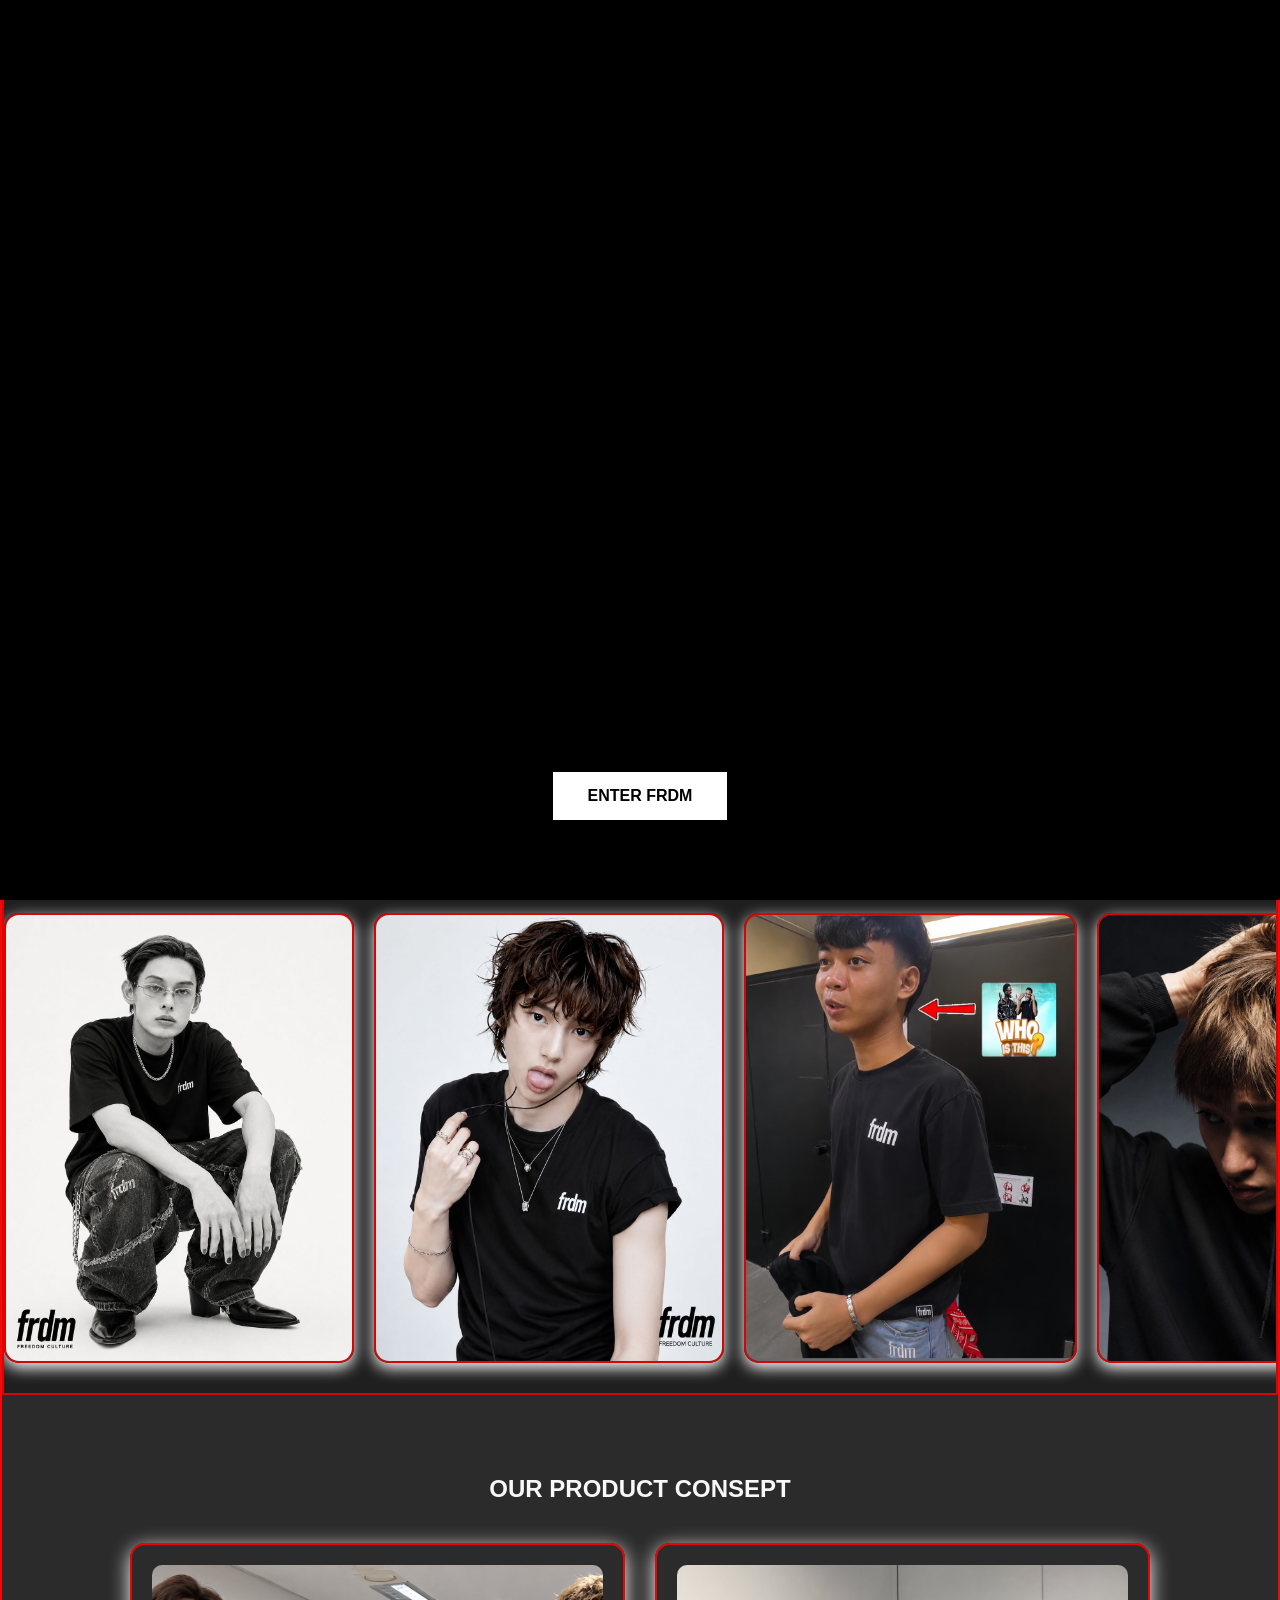
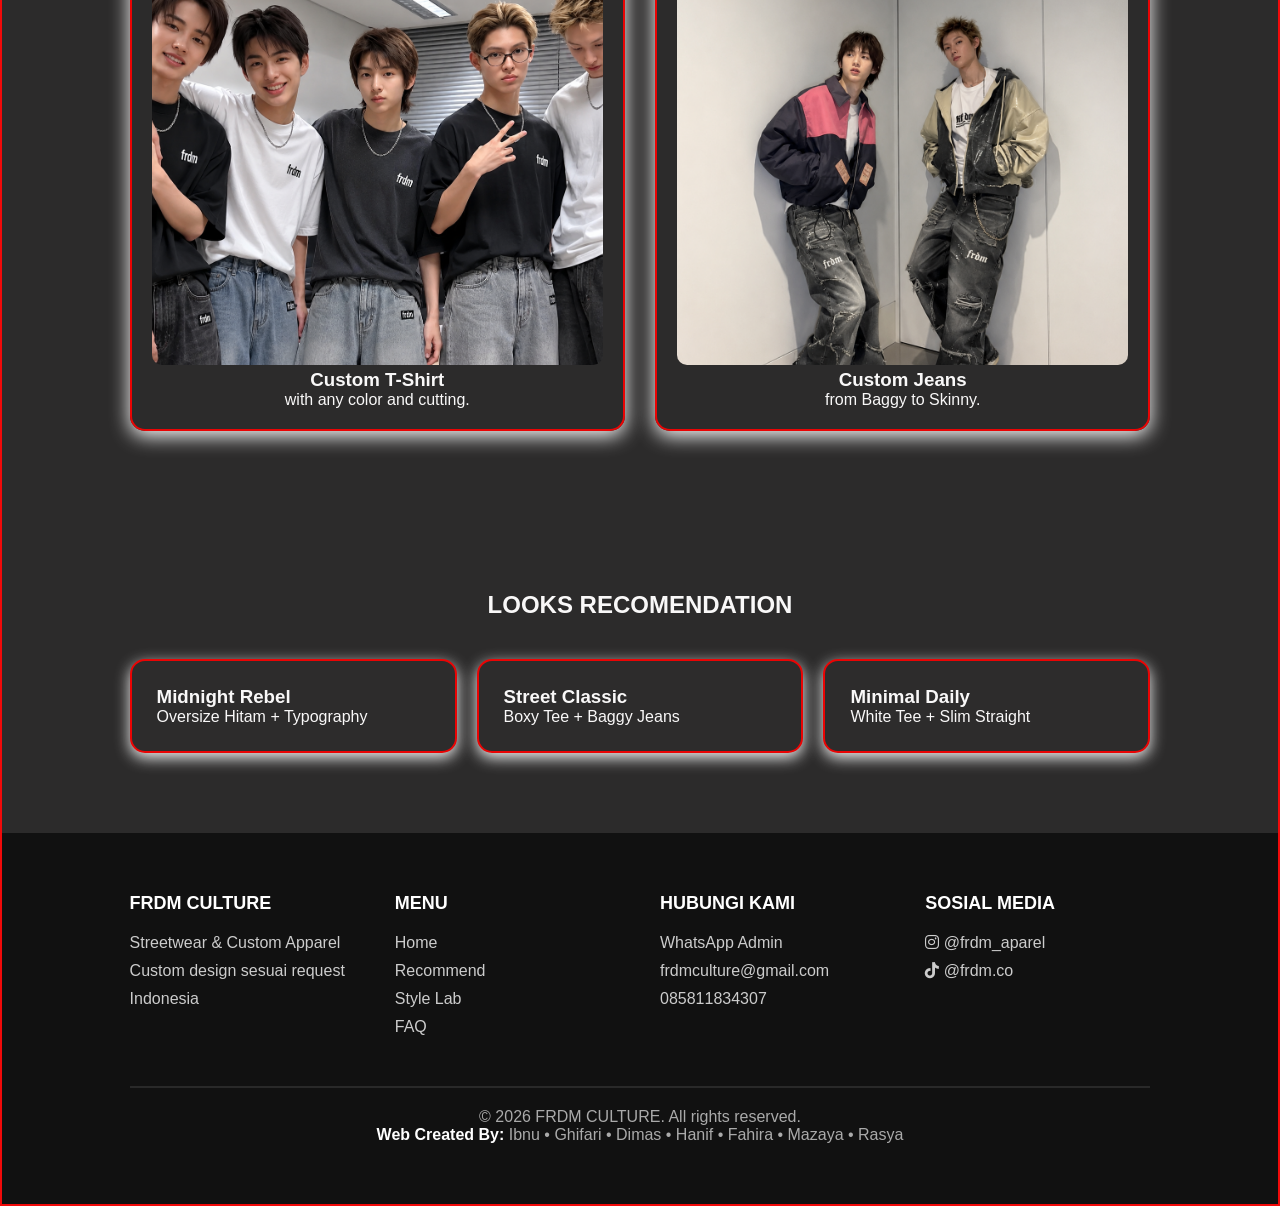
==== index.html @ 77bb1db4 "Improve intro video handling with session storage Refactor intro video logic to handle session stora" ====
<!DOCTYPE html>
<html lang="en">
<head>
<meta charset="UTF-8">
<meta name="viewport" content="width=device-width, initial-scale=1.0">
<title>Frdm Culture Apparel</title>

<link rel="stylesheet" href="style.css">
 <link rel="stylesheet"
href="https://cdnjs.cloudflare.com/ajax/libs/font-awesome/6.5.1/css/all.min.css">

<link rel="preconnect" href="https://fonts.googleapis.com">
<link href="https://fonts.googleapis.com/css2?family=Poppins:wght@300;400;500;600;700&display=swap" rel="stylesheet">
</head>

<body>
<div id="intro-screen">

    <video id="intro-video" preload="auto"
  playsinline>
        <source src="opening edit.mp4" type="video/mp4">
    </video>

    <button id="enter-btn">
        ENTER FRDM
    </button>
 </div>
<header>

<nav class="navbar">

<div class="logo">
FRDM CULTURE
</div>

<ul class="nav-links">
<li><a href="index.html">Home</a></li>
<li><a href="rekomendasi.html">recomend</a></li>
<li><a href="style-lab.html">Style Lab</a></li>
<li><a href="FAQ.html">FAQ</a></li>
</ul>

</nav>



<div class="hero">

<video autoplay muted loop playsinline class="hero-video">

<source src="coers.mp4" type="video/mp4">

</video>

<div class="hero-content">

<h1>Wear Your FREEDOM</h1>

<p>
Premium T-Shirt & Jeans Custom 
with your style and your character.
</p>

<a href="product.html" class="btn">
 CUSTOM NOW 
</a>

</div>

</div>
<section class="frdm-slider">

<div class="slide-track">

<img src="look 1 home .jpeg">
<img src="look 2 home.jpeg">
<img src="look 3 home.jpeg">
<img src="look 4 home.jpeg">
<img src="look 5 home.jpeg">
<img src="look 6 home.jpeg">
<img src="look 1 home .jpeg">
<img src="look 2 home.jpeg">
<img src="look 3 home.jpeg">
<img src="look 4 home.jpeg">
<img src="look 5 home.jpeg">
<img src="look 6 home.jpeg">
</div>

</section>

</header>

<section class="categories">

<h2>OUR PRODUCT CONSEPT</h2>

<div class="category-grid">

<div class="card">
<img src="frdm cortis.png">
<h3>Custom T-Shirt</h3>
<p>with any color and cutting.</p>
</div>

<div class="card">
<img src="frdm cortis 2.png">
<h3>Custom Jeans</h3>
<p>from Baggy to Skinny.</p>
</div>

</div>

</section>

<section class="recommendation">

<h2>LOOKS RECOMENDATION</h2>

<div class="recommend-grid">

<div class="recommend-card">
<h3>Midnight Rebel</h3>
<p>Oversize Hitam + Typography</p>
</div>

<div class="recommend-card">
<h3>Street Classic</h3>
<p>Boxy Tee + Baggy Jeans</p>
</div>

<div class="recommend-card">
<h3>Minimal Daily</h3>
<p>White Tee + Slim Straight</p>
</div>

</div>

</section>

<footer class="footer">
  <div class="footer-container">

    <div class="footer-col">
      <h3>FRDM CULTURE</h3>
      <p>Streetwear & Custom Apparel</p>
      <p>Custom design sesuai request</p>
      <p>Indonesia</p>
    </div>

    <div class="footer-col">
      <h3>MENU</h3>
      <a href="index.html">Home</a>
      <a href="rekomendasi.html">Recommend</a>
      <a href="style-lab.html">Style Lab</a>
      <a href="FAQ.html">FAQ</a>
    </div>

    <div class="footer-col">
      <h3>HUBUNGI KAMI</h3>
      <p>WhatsApp Admin</p>
      <p>frdmculture@gmail.com</p>
      <p>085811834307</p>
    </div>

    <div class="footer-col">
      <h3>SOSIAL MEDIA</h3>

      <a href="https://instagram.com/frdm_aparel" target="_blank">
        <i class="fab fa-instagram"></i> @frdm_aparel
      </a>

      <a href="https://tiktok.com/@frdm.co" target="_blank">
        <i class="fab fa-tiktok"></i> @frdm.co
      </a>
    </div>

  </div>

  <hr>

  <div class="footer-bottom">
    <p>© 2026 FRDM CULTURE. All rights reserved.</p>

    <p>
      <strong>Web Created By:</strong>
      Ibnu • Ghifari • Dimas • Hanif • Fahira • Mazaya • Rasya
    </p>
  </div>
</footer>
<script>

const video = document.getElementById("intro-video");
const intro = document.getElementById("intro-screen");
const btn = document.getElementById("enter-btn");

// Cek apakah intro sudah pernah ditampilkan
if(sessionStorage.getItem("introShown") === "true"){
    intro.style.display = "none";
}else{
    intro.style.display = "flex";
}

// Saat tombol diklik
btn.addEventListener("click", function(){

    btn.style.display = "none";

    video.play();

});

// Saat video selesai
video.addEventListener("ended", function(){

    sessionStorage.setItem("introShown", "true");

    intro.style.display = "none";

});

</script>

</body>
</html>
---- style.css ----
*{
margin:0;
padding:0;
box-sizing:border-box;
font-family:'Montserrat',Arial, Helvetica, sans-serif;
}
#intro-screen{
    position:fixed;
    top:0;
    left:0;
    width:100%;
    height:100vh;
    background:black;
    z-index:99999;

    display:flex;
    justify-content:center;
    align-items:center;
    transition: opacity 0.5s ease;
}

#intro-video{
    width:100%;
    height:100%;
    object-fit:contain;
    backgroun:black;
}

#enter-btn{
    position:absolute;
    bottom:80px;

    padding:15px 35px;

    border:none;
    background:white;
    color:black;

    font-weight:bold;
    cursor:pointer;

    font-size:16px;
}



body{
background:#fff;
color:#f9f8f8 ;
border: #f10a0a solid 2px;
}

.navbar{
    position: sticky;
    top: 0;

    z-index: 9999;

    display:flex;
    justify-content:space-between;
    align-items:center;

    padding:20px 10%;

    background:#000;

    border-bottom:1px solid #d80505;
}

.logo{
color:white;
font-size:24px;
font-weight:700;
}

.nav-links{
display:flex;
gap:25px;
list-style:none;
}

.nav-links a{
color:white;
text-decoration:none;
}

.hero{
position:relative;

width:100%;

height:90vh;

overflow:hidden;

display:flex;

justify-content:center;

align-items:center;

padding:0;
margin:0;
}
.hero-video{
position:absolute;

top:0;
left:0;

width:100vw;
height:100%;

object-fit:cover;

z-index:-2;
border: 2px solid #ea0404;
}

.hero::before{
content:"";

position:absolute;

top:0;
left:0;

width:100%;
height:100%;

background:rgba(0,0,0,.55);

z-index:-1;
}

.hero-content{
max-width:700px;
color:white;
text-align:center;
box-shadow: #f10a0a 0px 0px 10px;
}
.hero-content h1{
font-size:80px;
font-weight:900;
letter-spacing:8px;
text-transform:uppercase;
margin-bottom:20px;
}

.hero-content p{
font-size:18px;
margin-bottom:30px;
}

.btn{
padding:15px 35px;
background:rgb(255, 0, 0);
color:black;
text-decoration:none;
border-radius:50px;
font-weight:700;
transition:.3s;
box-shadow: #f9f8f8 0px 5px 15px;
}

.btn:hover{
background:#ffffff;
color:rgb(0, 0, 0);
transform:translateY(-3px);
}
.frdm-slider{
    width:100%;
    overflow:hidden;
    background:#1f1f1f;
    padding:30px 0;
    border: #d80505 solid 2px;
}

.slide-track{
    display:flex;
    width:calc(350px * 10);

    animation:scroll 25s linear infinite;
}

.slide-track img{
    width:350px;
    height:450px;

    object-fit:cover;

    margin-right:20px;

    border-radius:15px;

    border:2px solid #d80505;
    box-shadow: #fff 0px 5px 15px;
}

@keyframes scroll{

    0%{
        transform:translateX(0);
    }

    100%{
        transform:translateX(calc(-350px * 5));
    }


}
.slide-track img{
    transition:.4s;
}

.slide-track img:hover{
    transform:scale(1.05);
}
.categories{
padding:80px 10%;
background-color: #2c2b2b;
}

.categories h2{
text-align:center;
margin-bottom:40px;
}

.category-grid{
display:grid;
grid-template-columns:repeat(2,1fr);
gap:30px;
}

.card{
box-shadow:0 5px 20px rgb(255, 254, 254);
padding:20px;
border-radius:15px;
text-align:center;
border: 2px solid #ea0404;
}

.card img{
width:100%;
height:400px;
object-fit:cover;
border-radius:10px;
}

.recommendation{
padding:80px 10%;
background:#2c2b2b;
}

.recommendation h2{
text-align:center;
margin-bottom:40px;
}

.recommend-grid{
display:grid;
grid-template-columns:repeat(3,1fr);
gap:20px;
}

.recommend-card{
background:rgb(45, 44, 44);
padding:25px;
border-radius:15px;
box-shadow:0 5px 15px rgb(241, 241, 241);
border: 2px solid #ea0404;
}

.footer{
    background:#111;
    color:white;
    padding:60px 10%;
}

.footer-container{
    display:grid;
    grid-template-columns:repeat(4,1fr);
    gap:40px;
}

.footer-col h3{
    margin-bottom:20px;
    font-size:18px;
}

.footer-col a,
.footer-col p{
    display:block;
    color:#ccc;
    text-decoration:none;
    margin-bottom:10px;
}

.footer-col a:hover{
    color:white;
}

.footer hr{
    margin:40px 0 20px;
    border:1px solid rgba(255,255,255,.1);
}

.footer-bottom{
    text-align:center;
    color:#aaa;
}

.footer-bottom strong{
    color:white;
}@media (max-width: 768px){

    .footer-container{
        grid-template-columns: repeat(2,1fr);
        gap: 25px;
    }

    .footer{
        padding: 50px 25px;
    }

    .footer-col{
        text-align: center;
    }

    .footer-bottom{
        font-size: 14px;
    }
    .footer-col a,
.footer-col p{
    word-break: break-word;
}

}

@media(max-width:768px){

.hero-content h1{
font-size:40px;
}

.category-grid{
grid-template-columns:1fr;
}

.recommend-grid{
grid-template-columns:1fr;
}

.navbar{
flex-direction:column;
gap:15px;
}

}
.product-link{
text-decoration:none;
color:inherit;
}

.product-card{
cursor:pointer;
transition:0.3s;
}

.product-card:hover{
transform:translateY(-5px);
}
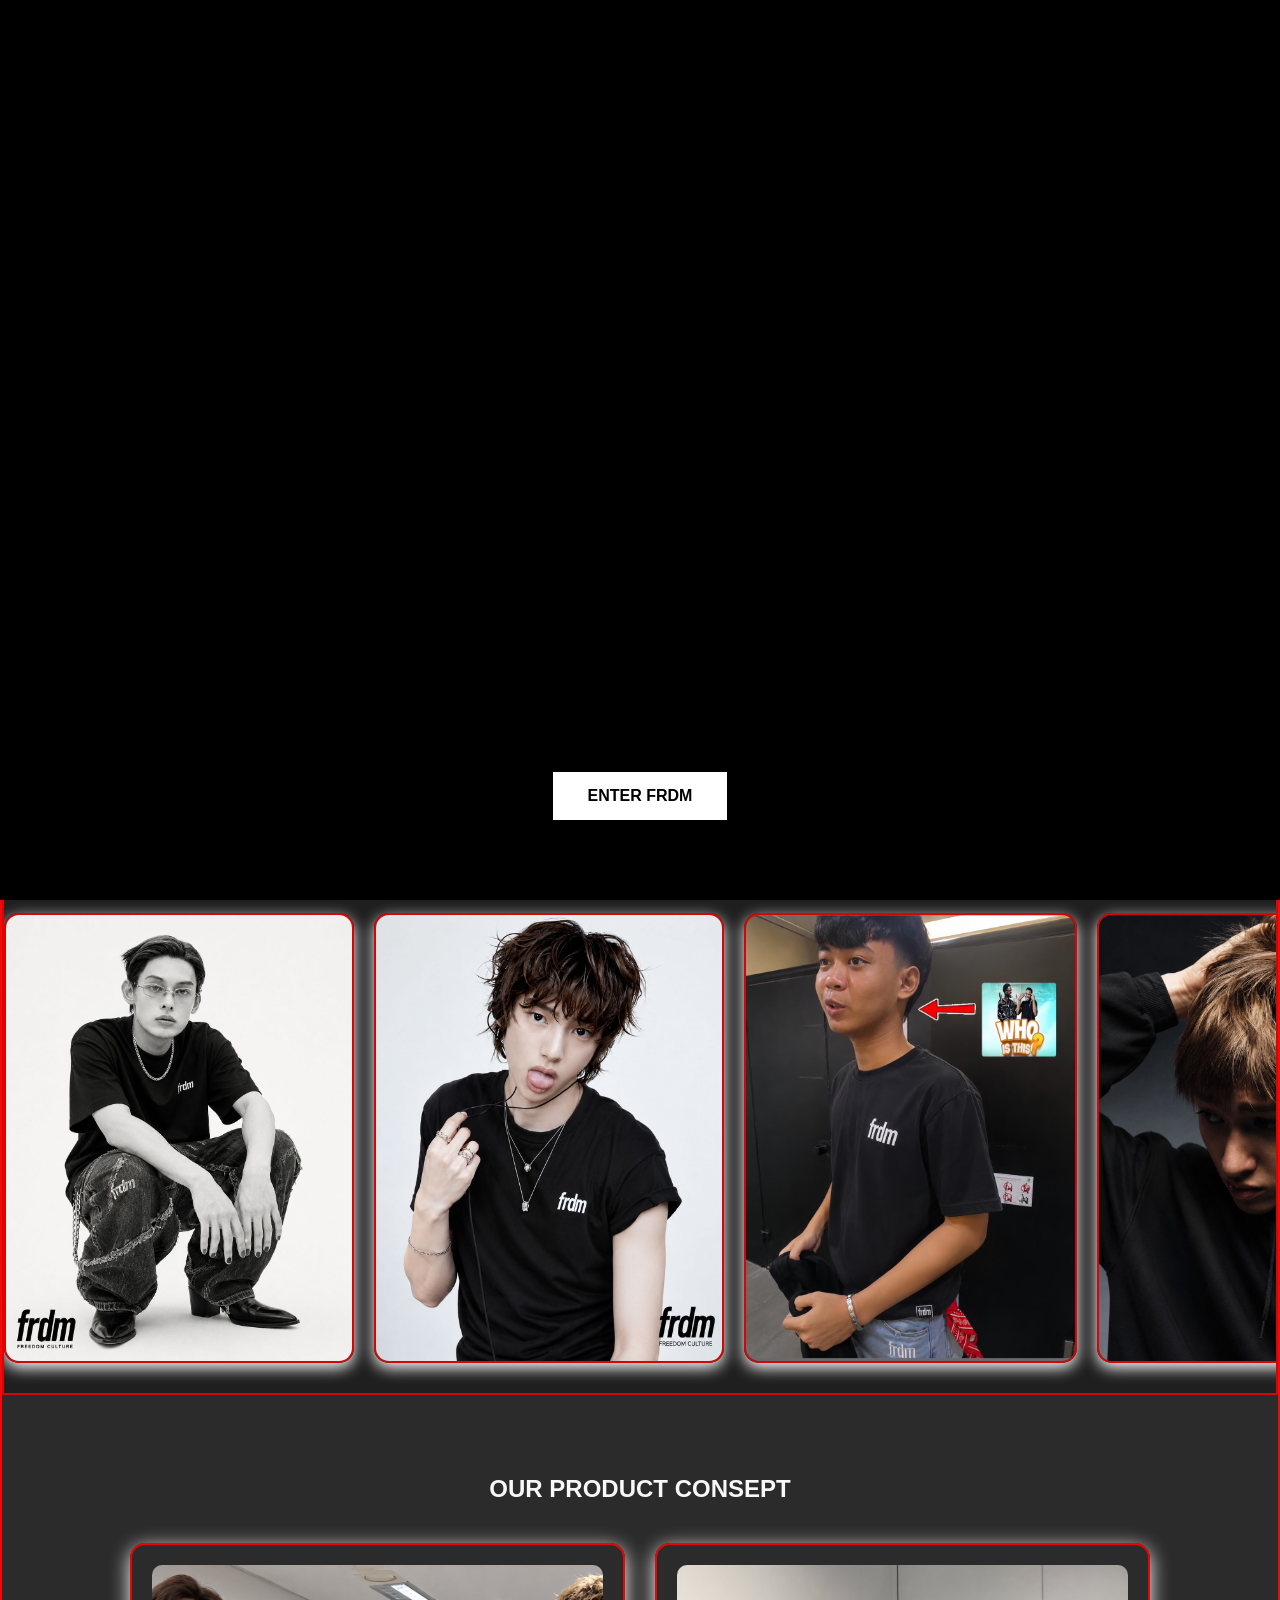
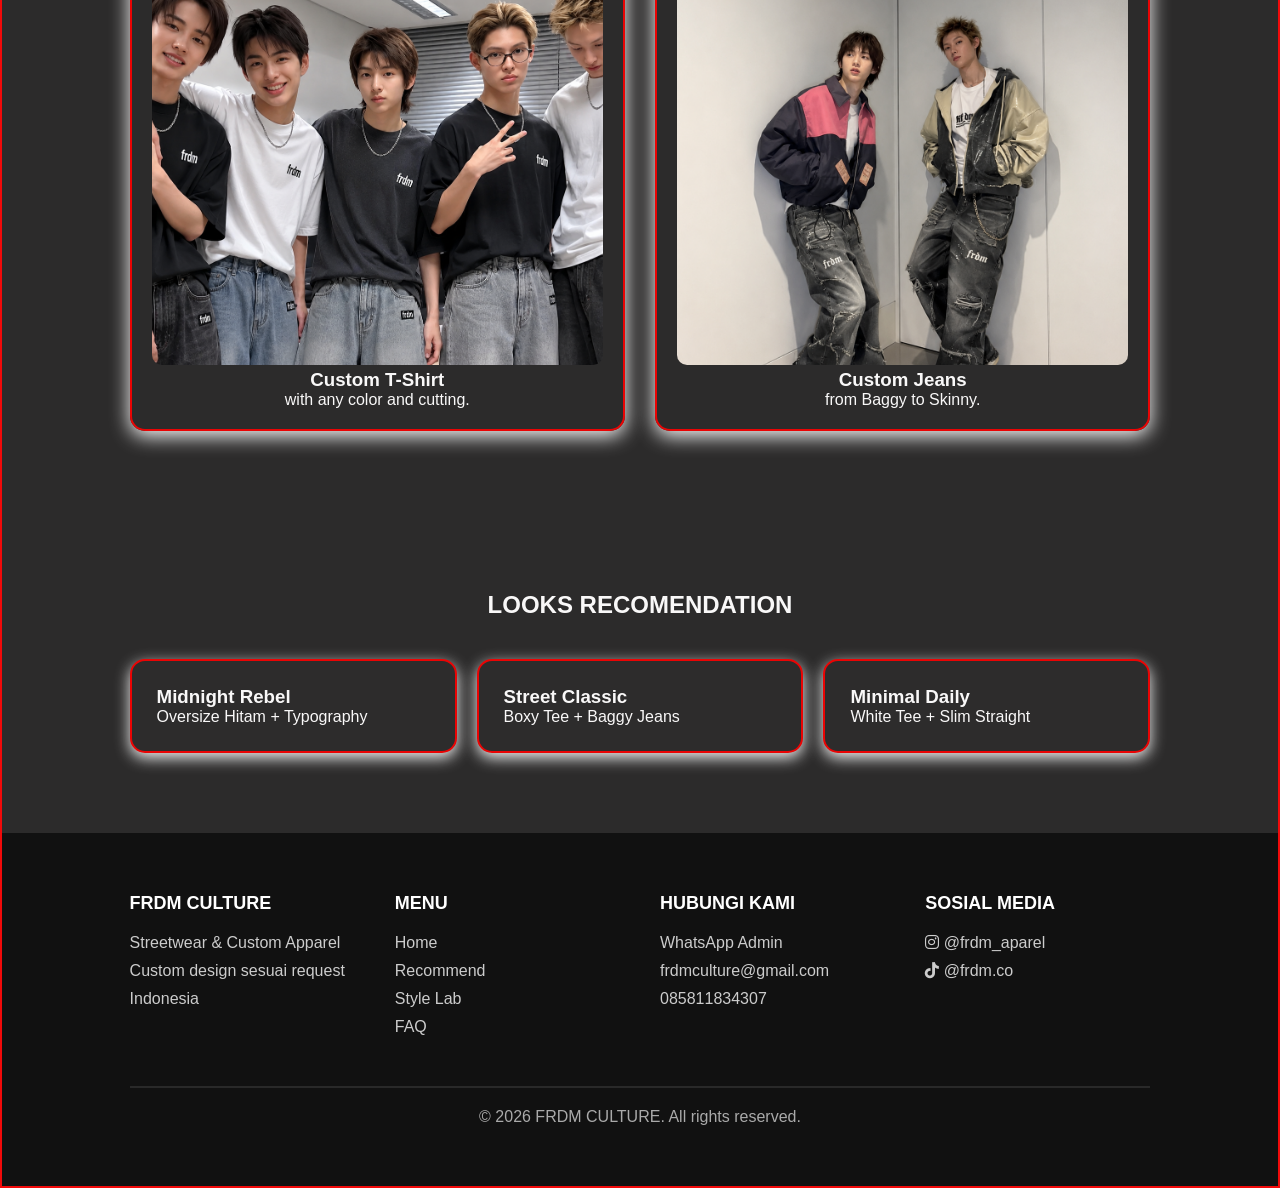
==== commit e438709c: "Fix typo in navigation link and clean footer" ====
--- a/index.html
+++ b/index.html
@@ -35,9 +35,10 @@
 
 <ul class="nav-links">
 <li><a href="index.html">Home</a></li>
-<li><a href="rekomendasi.html">recomend</a></li>
+<li><a href="rekomendasi.html">recommend</a></li>
 <li><a href="style-lab.html">Style Lab</a></li>
 <li><a href="FAQ.html">FAQ</a></li>
+ <li><a href="credit.html">credit</a></li>
 </ul>
 
 </nav>
@@ -181,10 +182,7 @@
   <div class="footer-bottom">
     <p>© 2026 FRDM CULTURE. All rights reserved.</p>
 
-    <p>
-      <strong>Web Created By:</strong>
-      Ibnu • Ghifari • Dimas • Hanif • Fahira • Mazaya • Rasya
-    </p>
+    
   </div>
 </footer>
 <script>
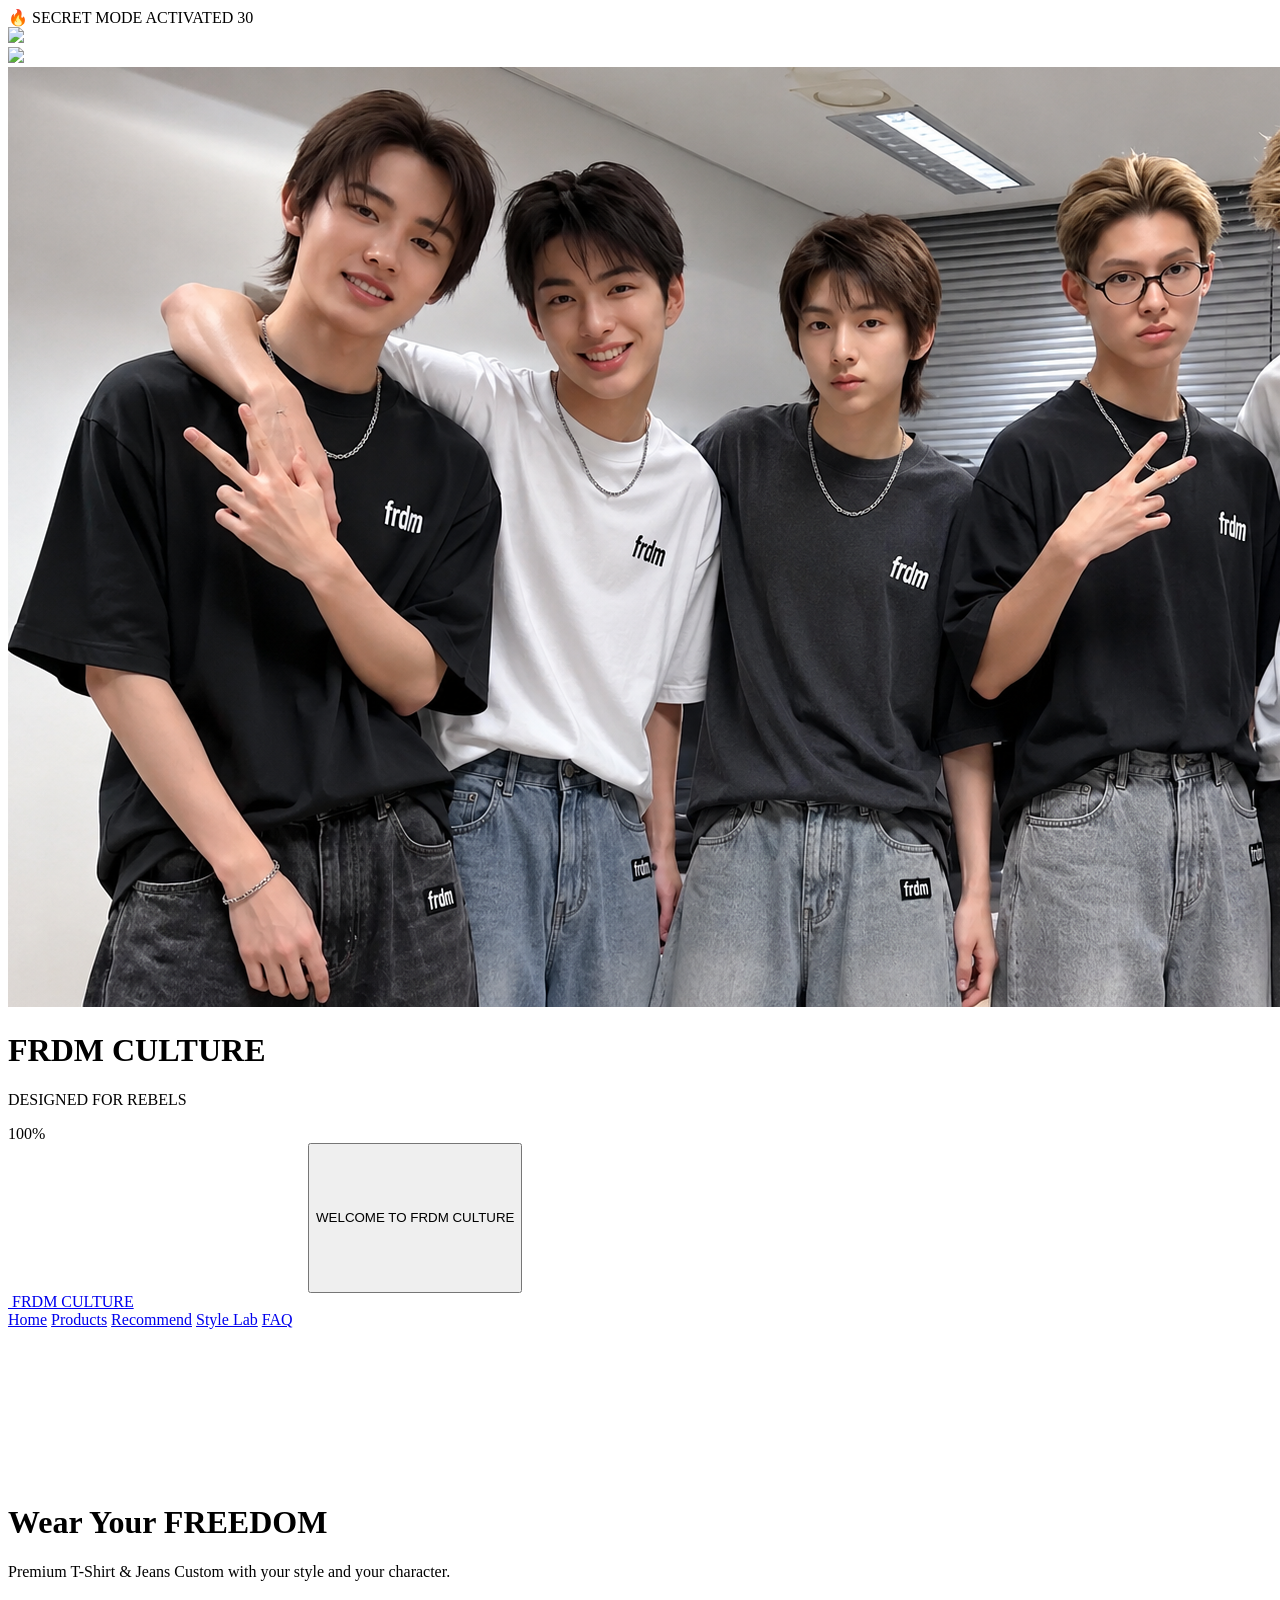
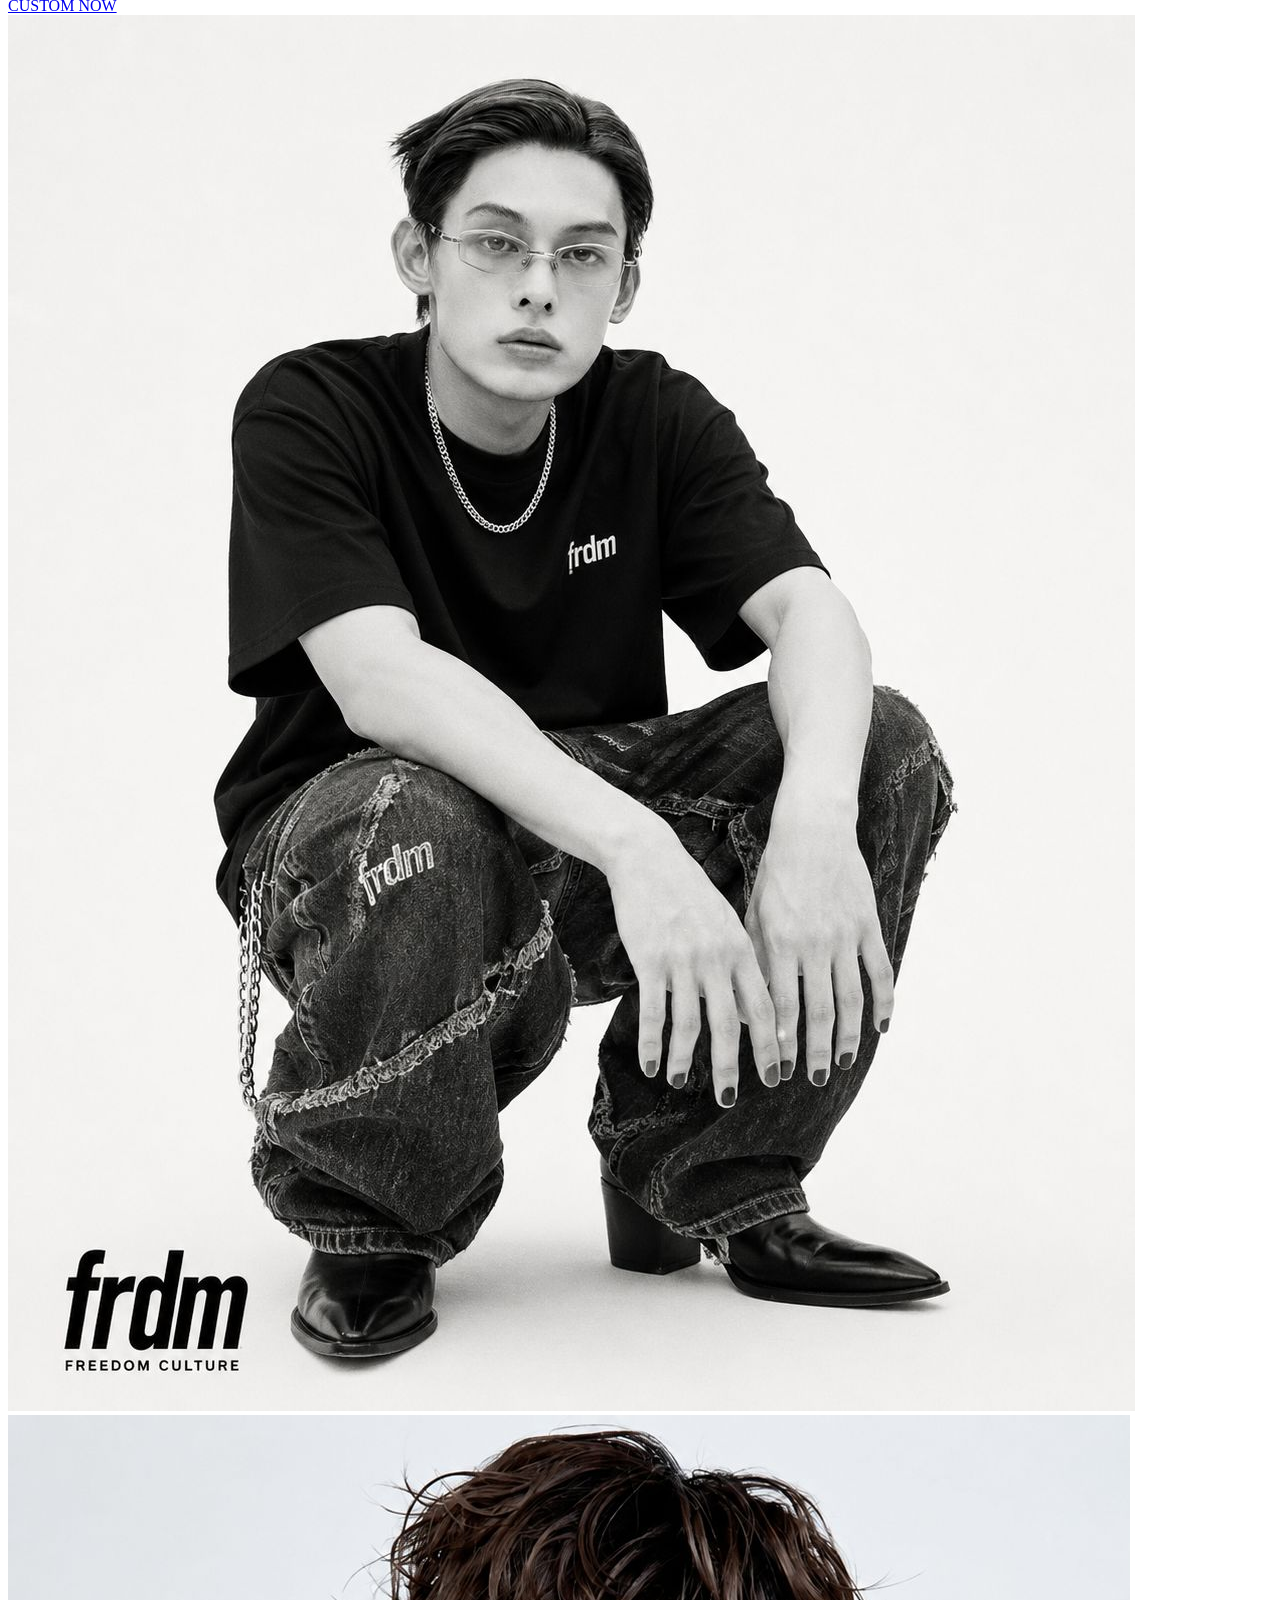
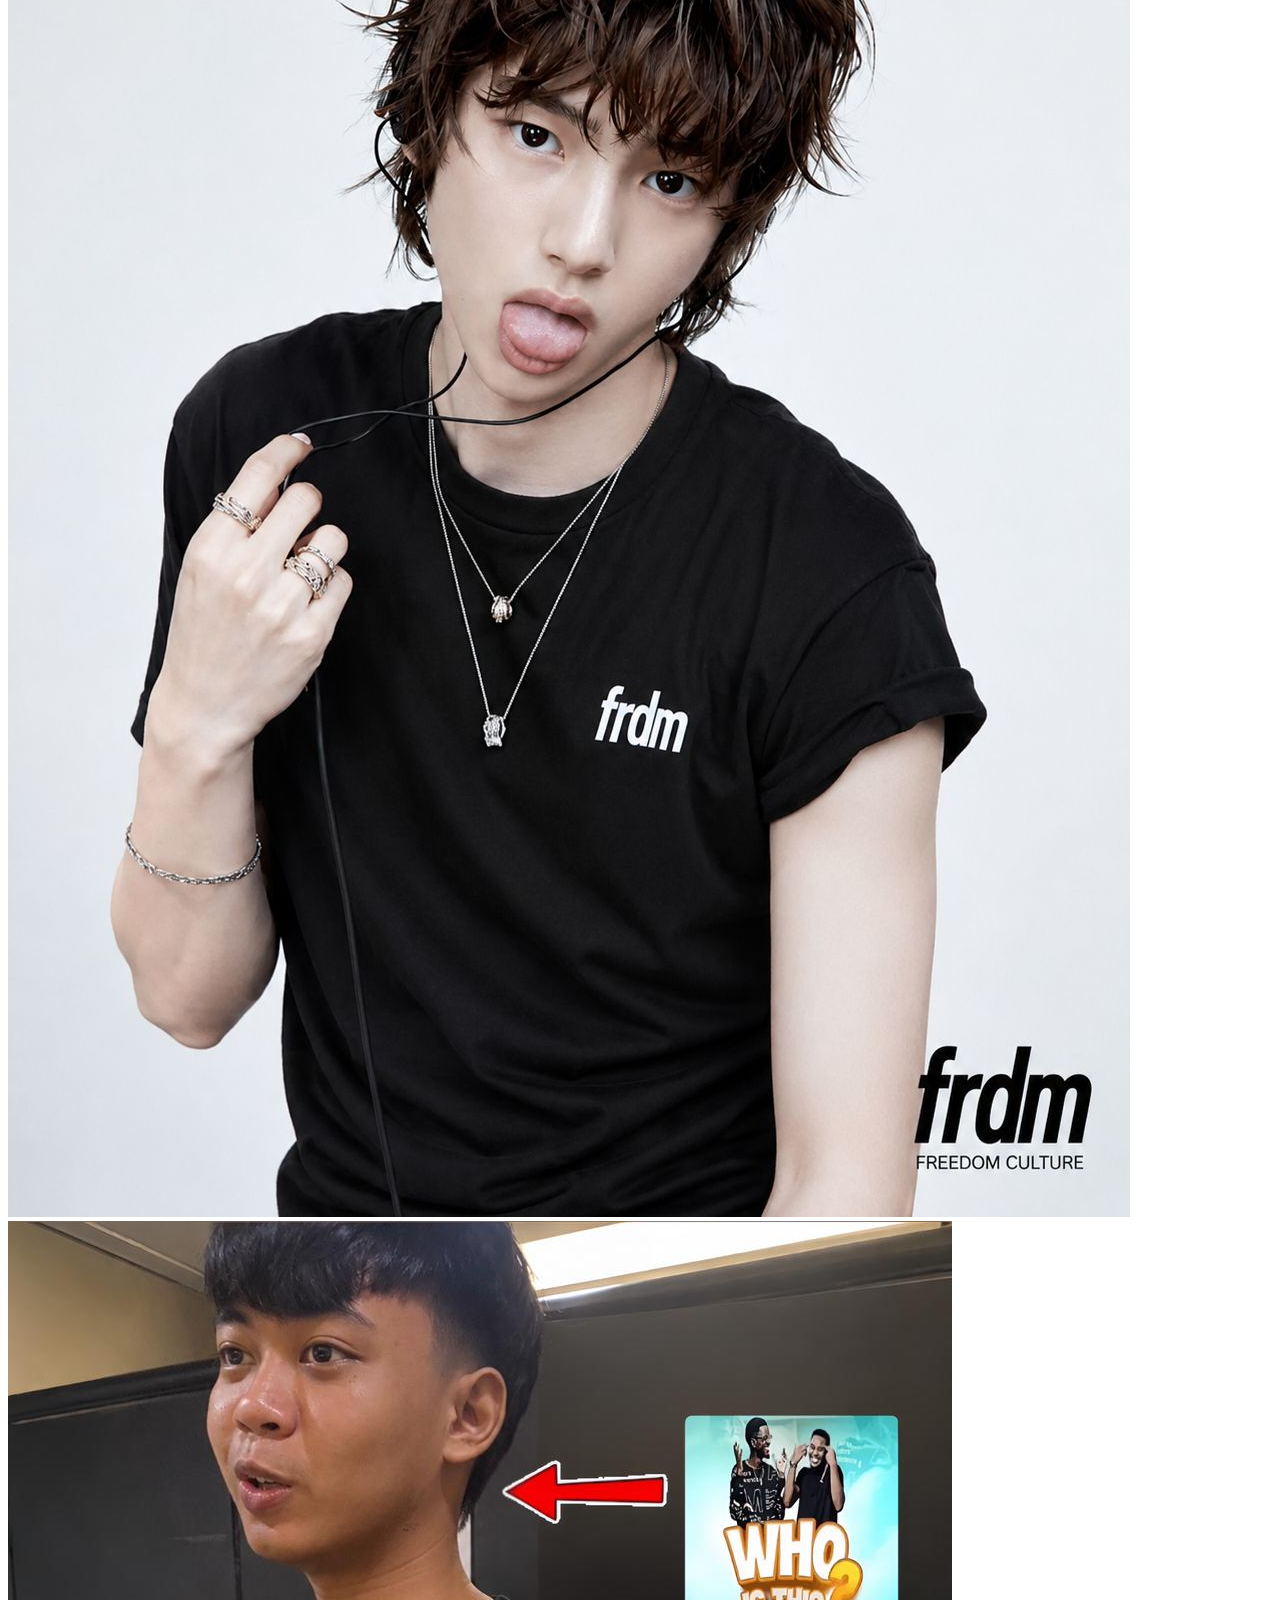
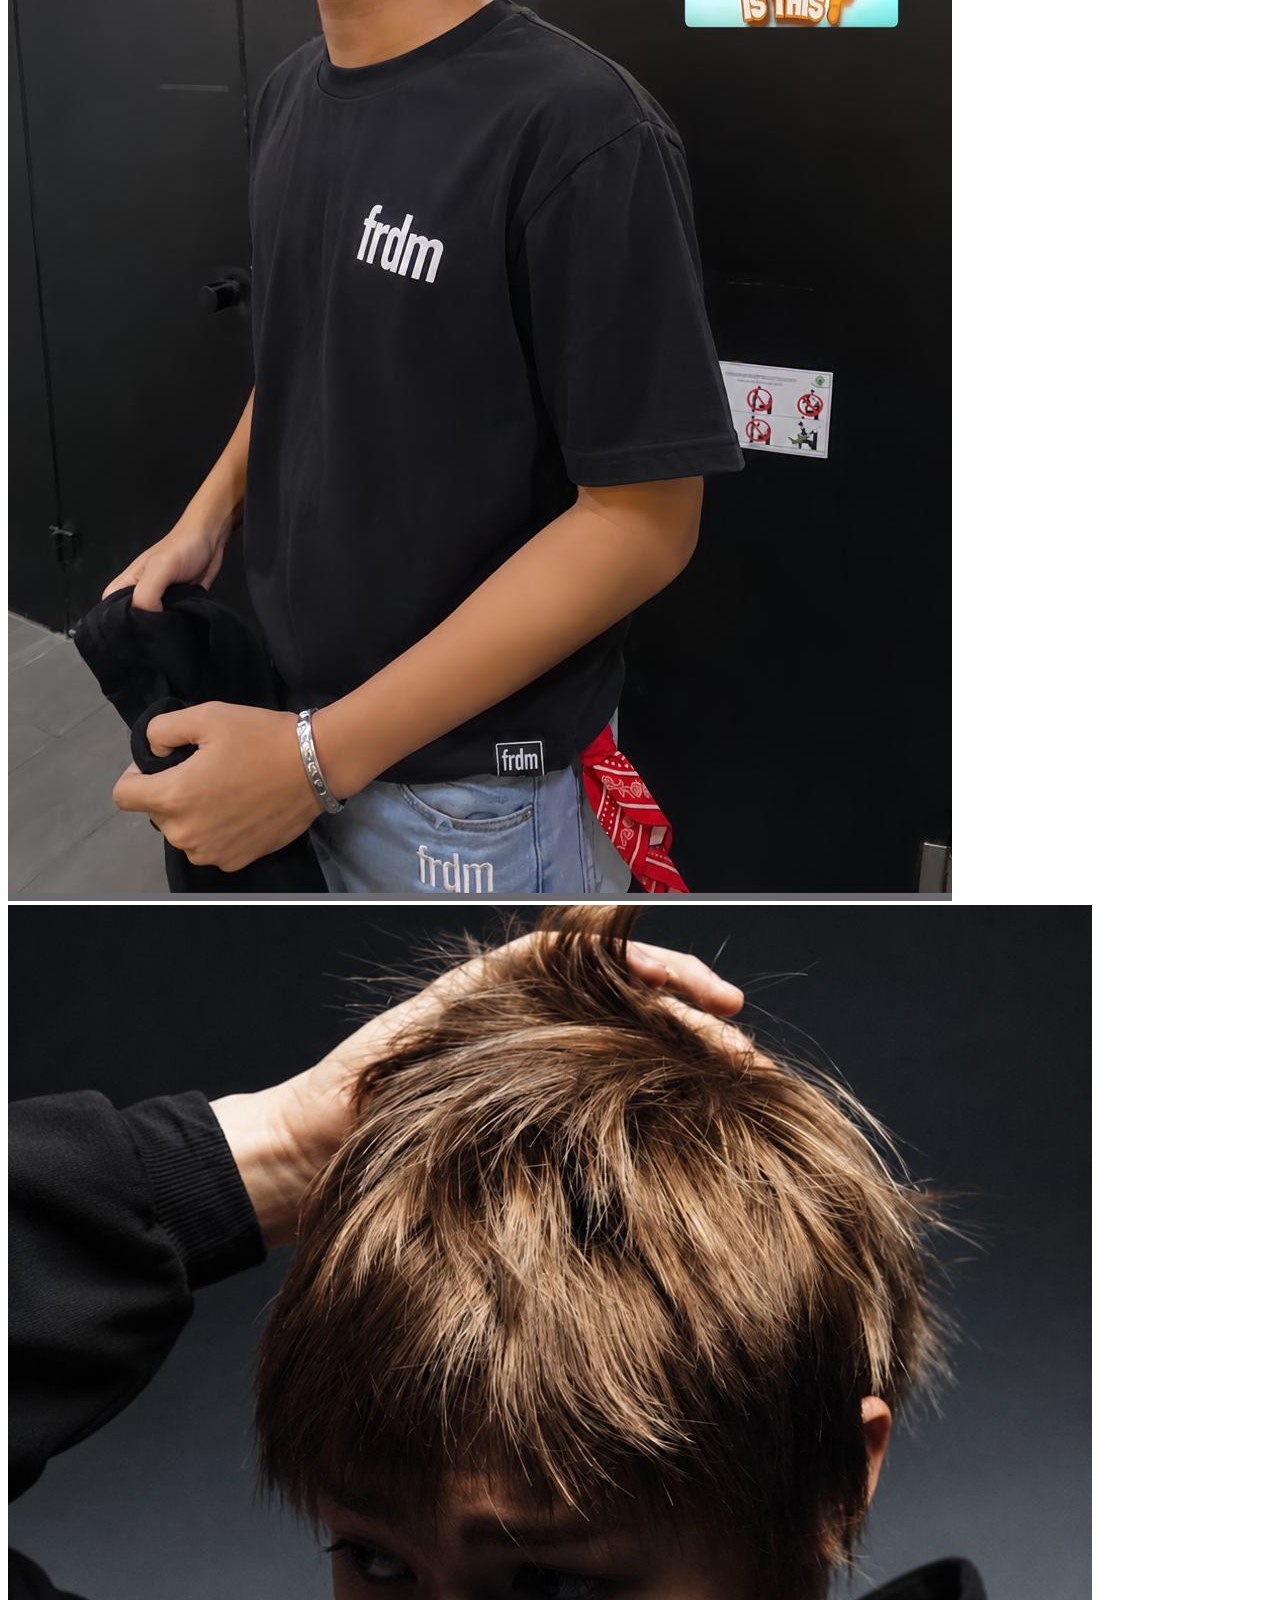
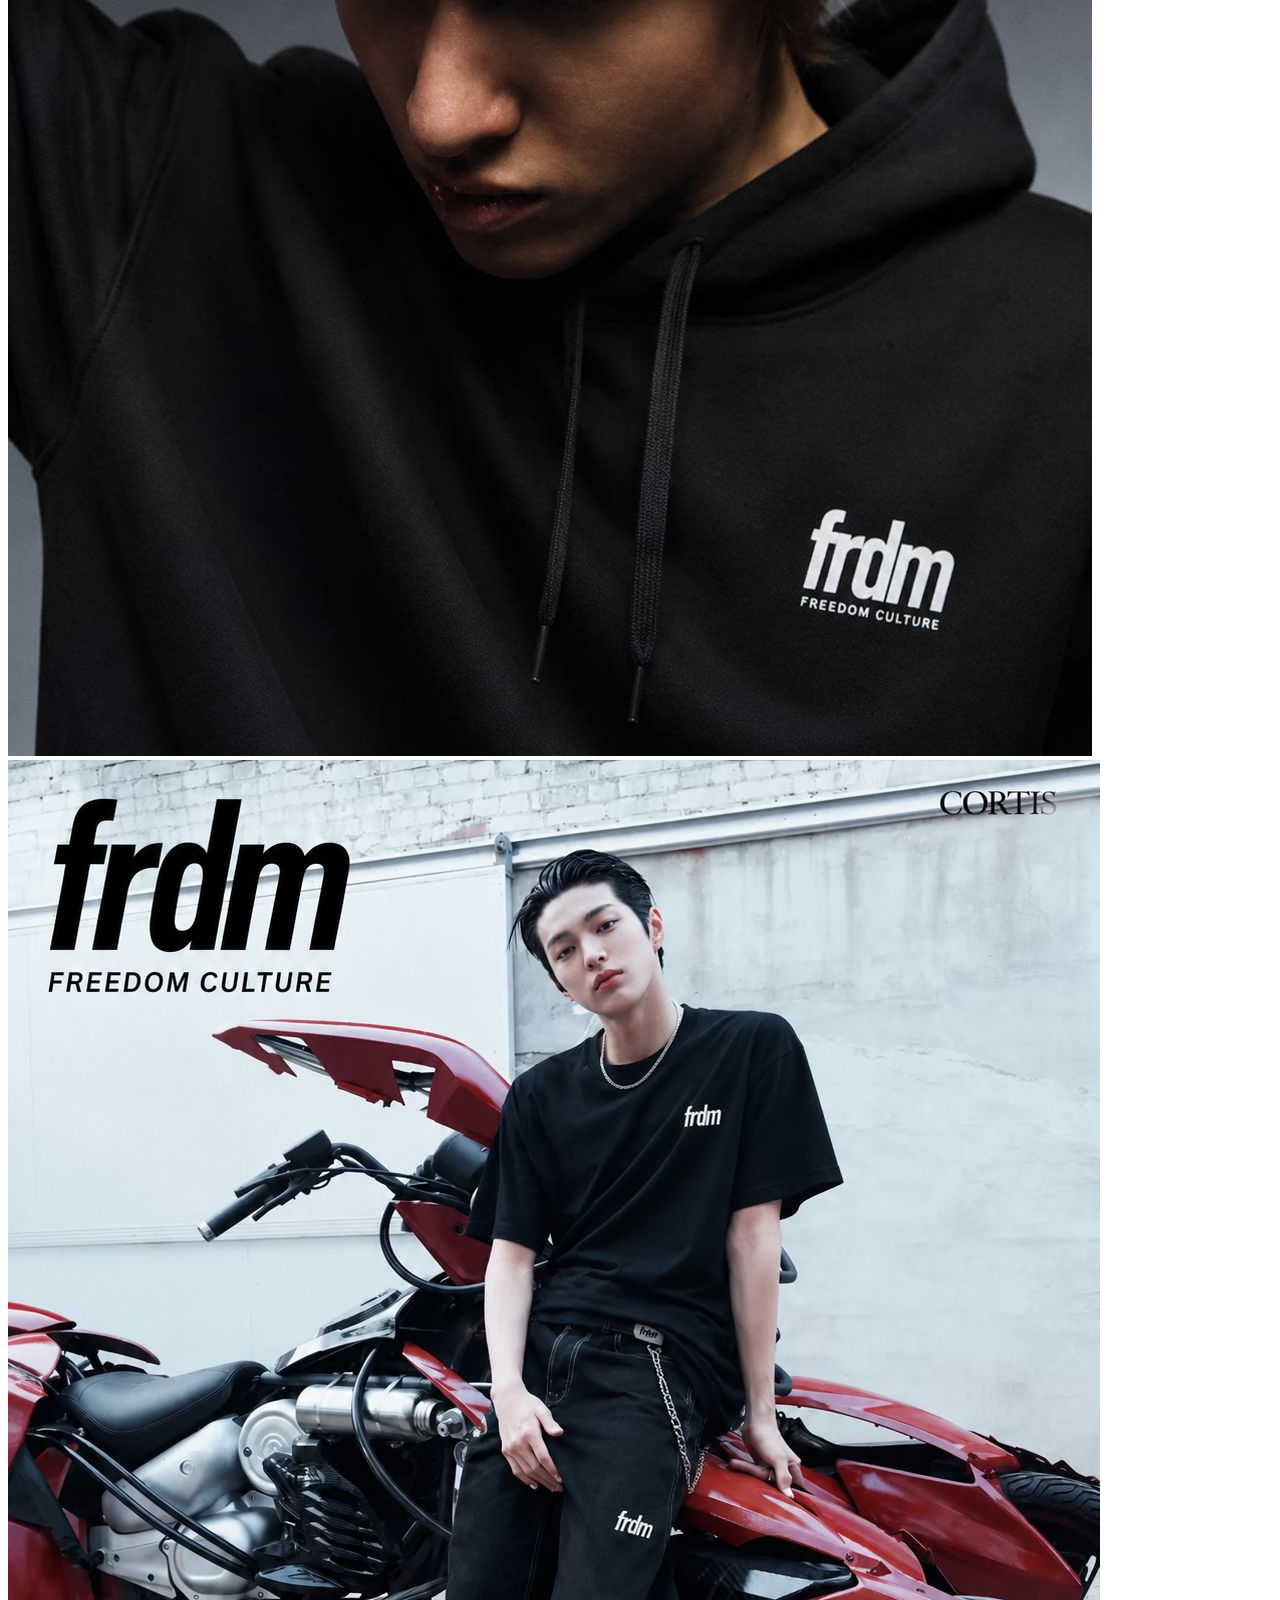
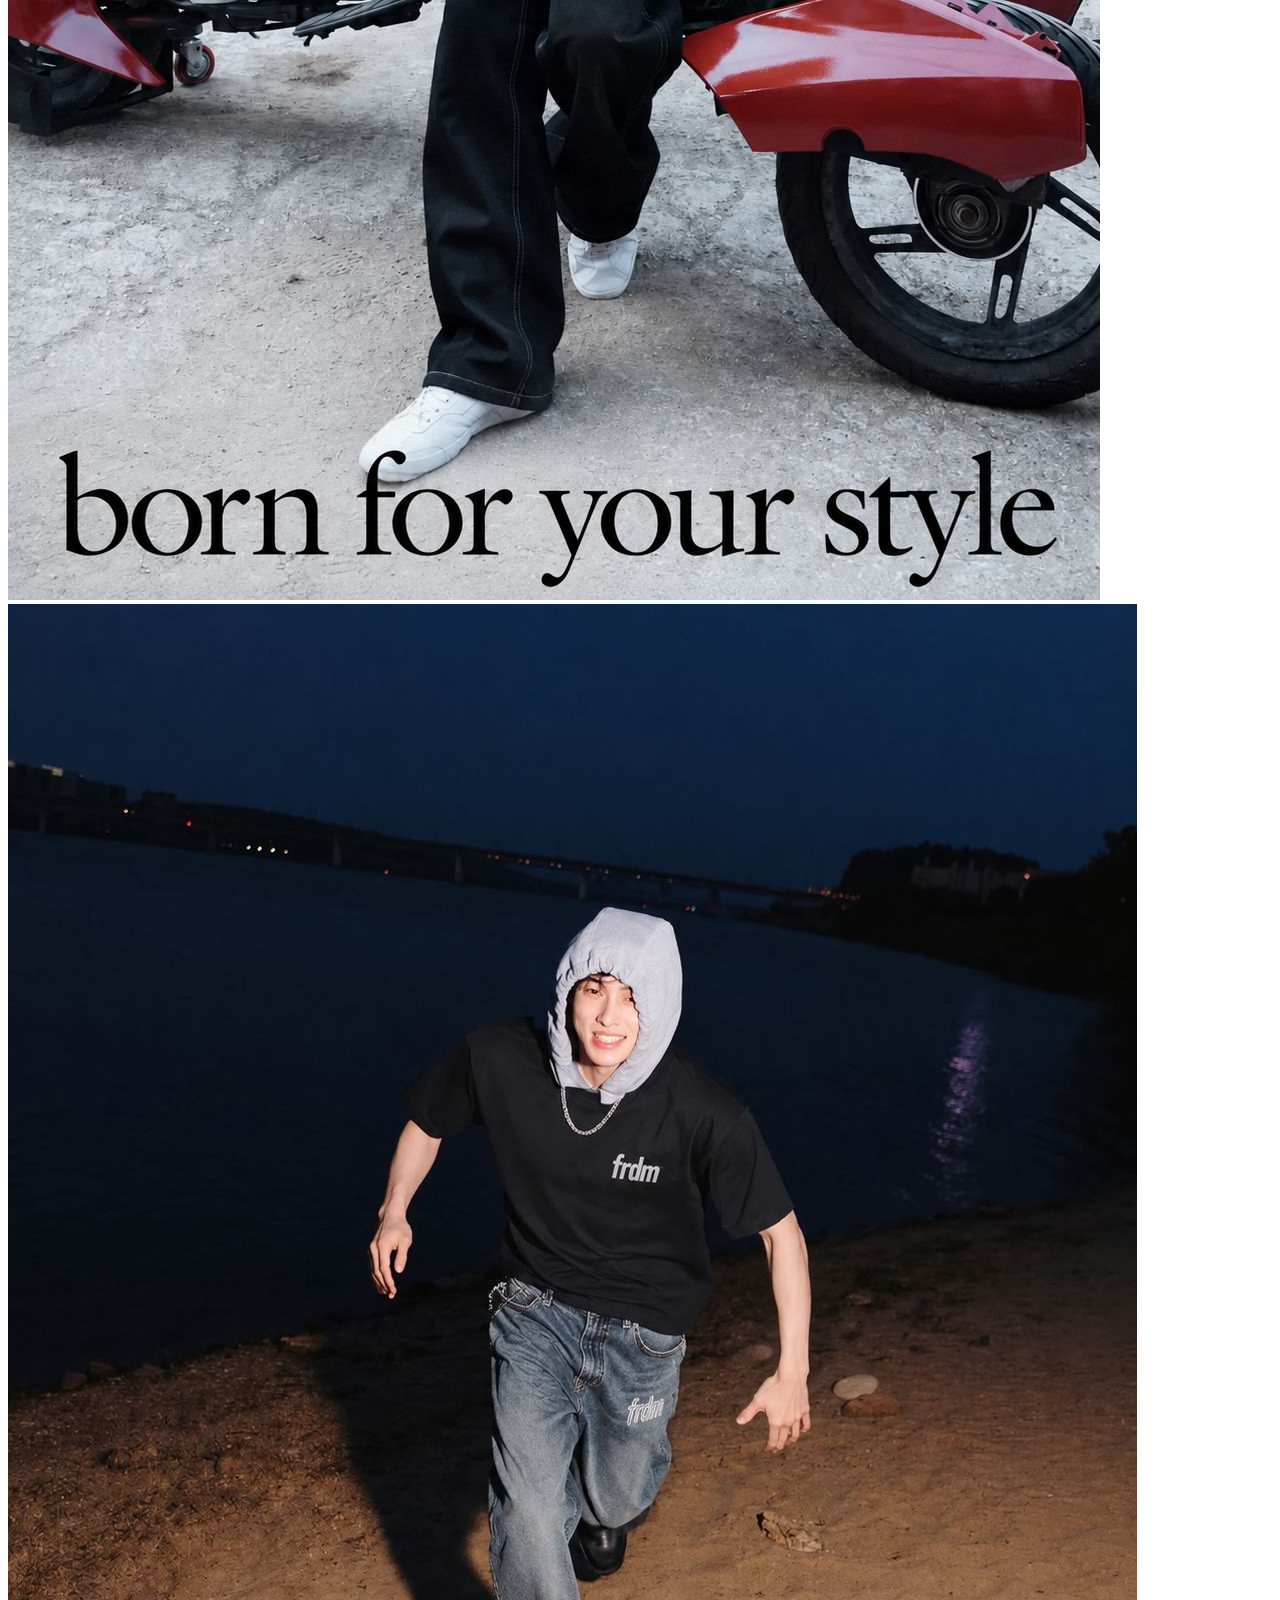
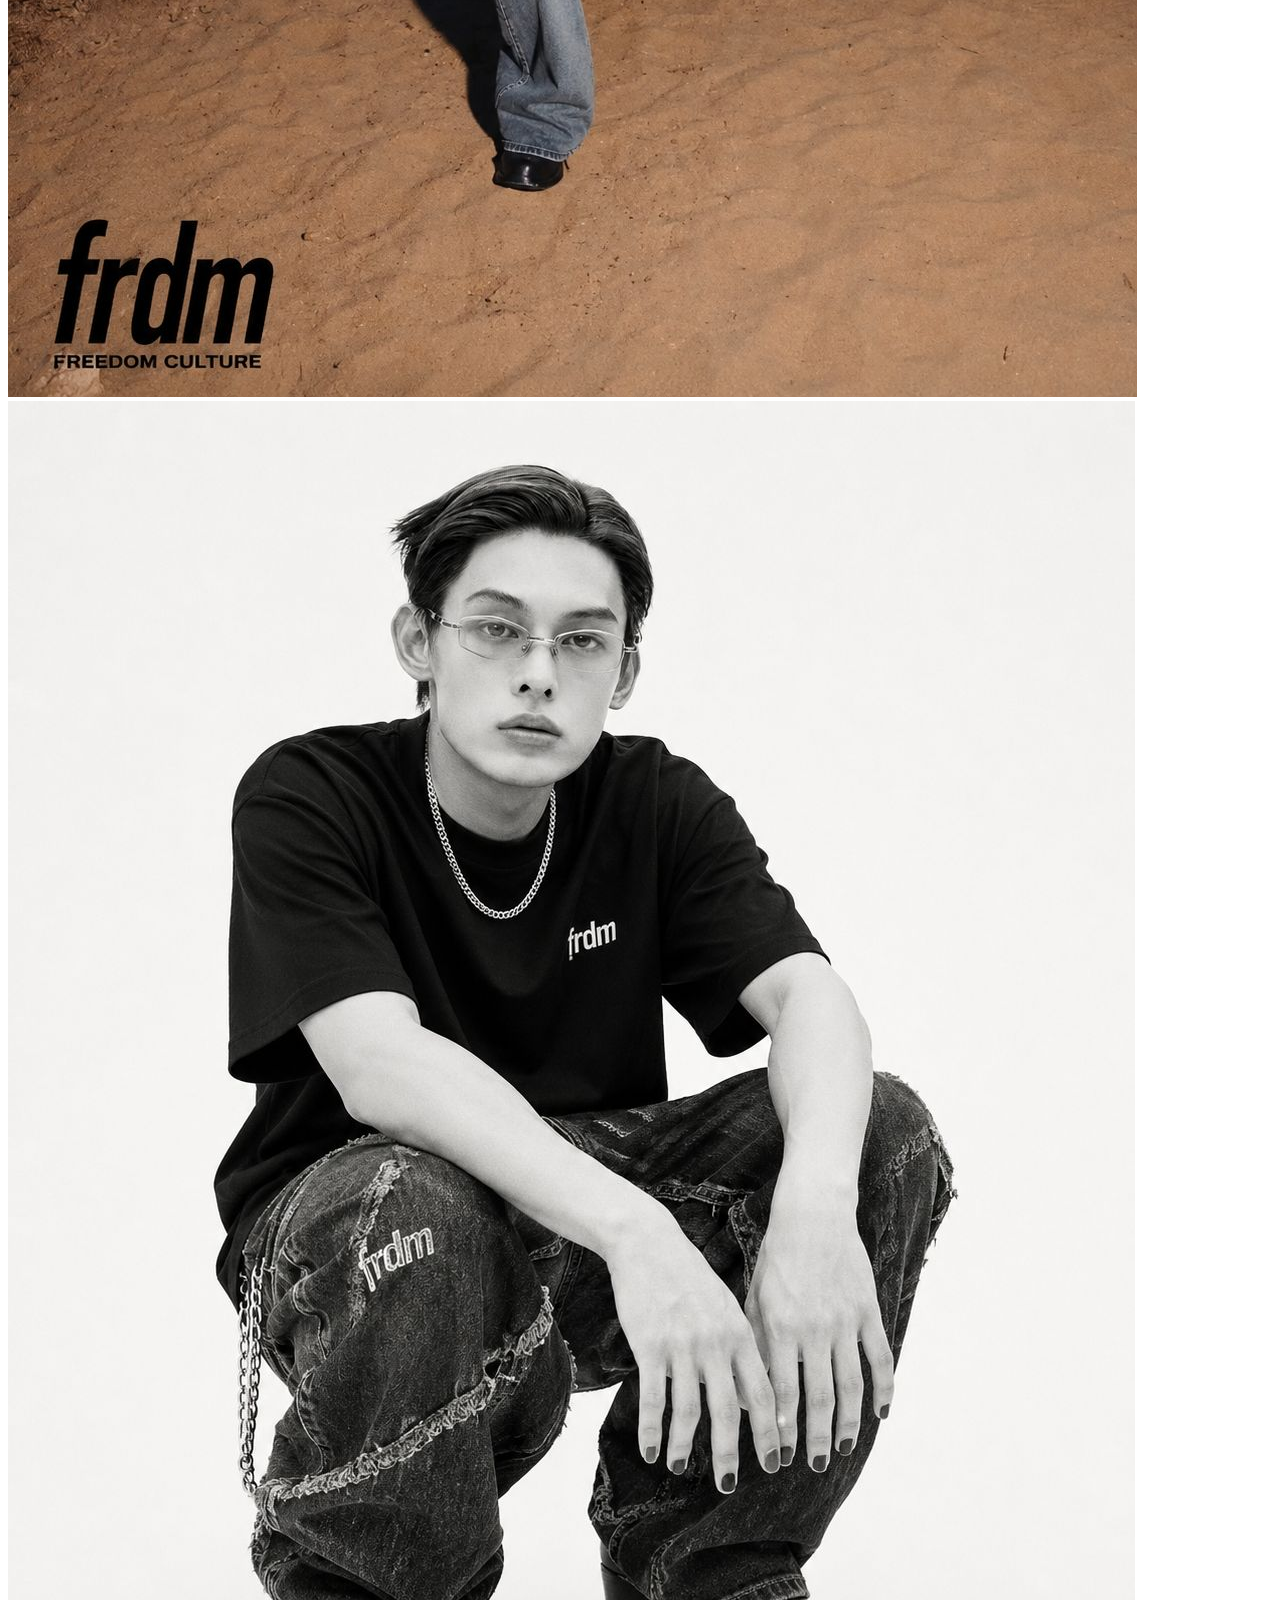
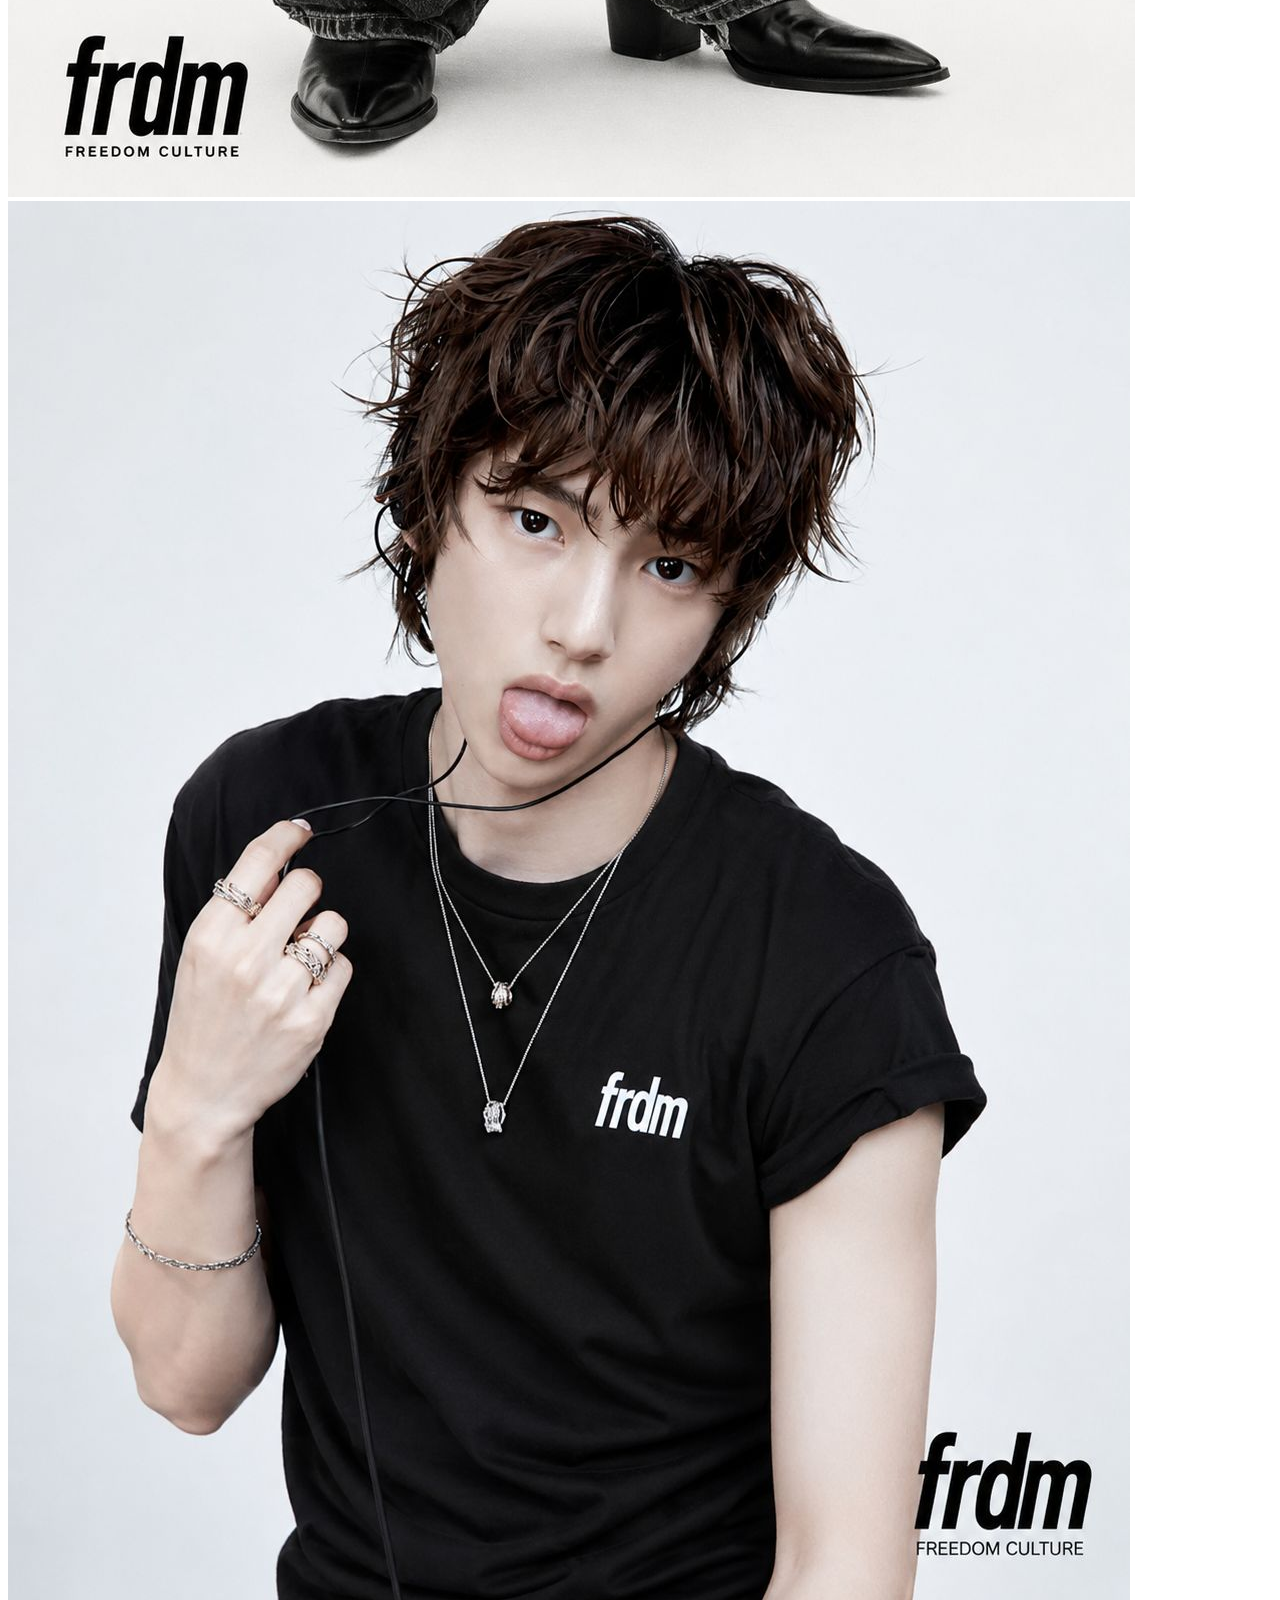
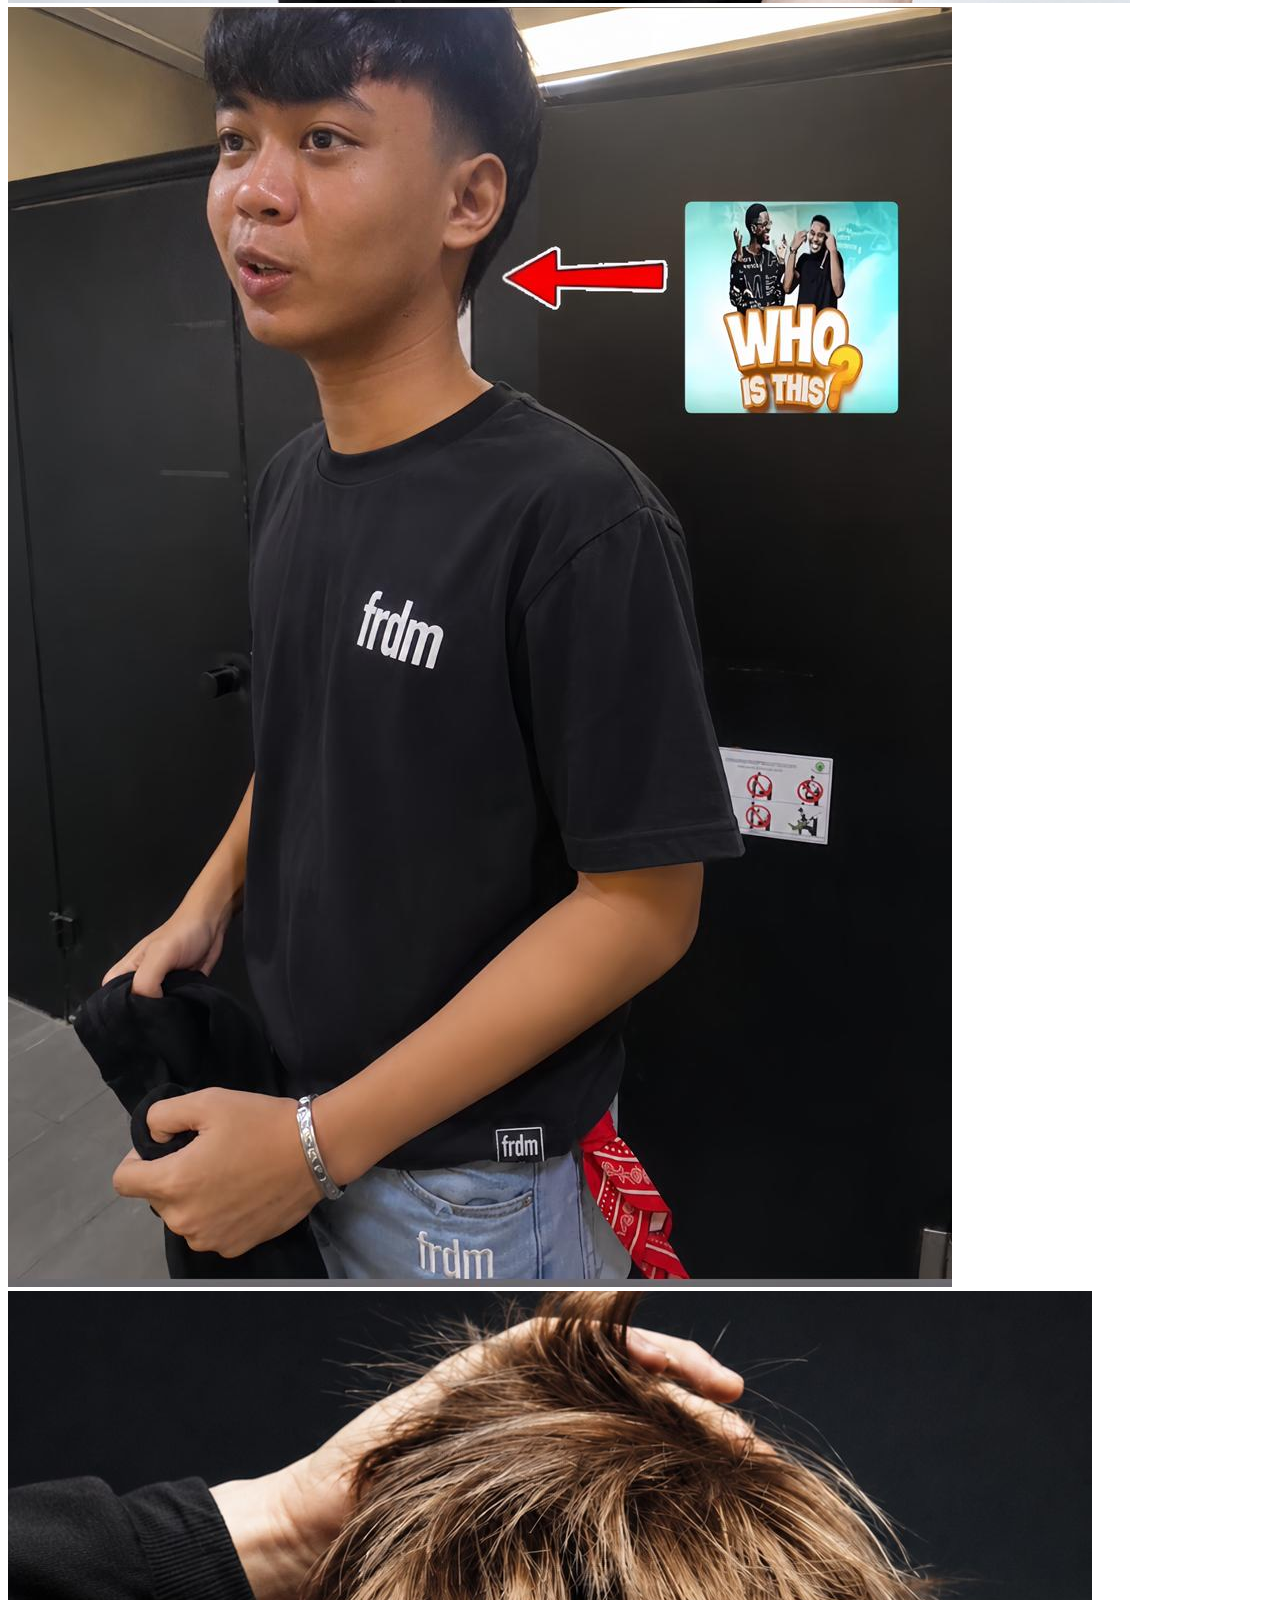
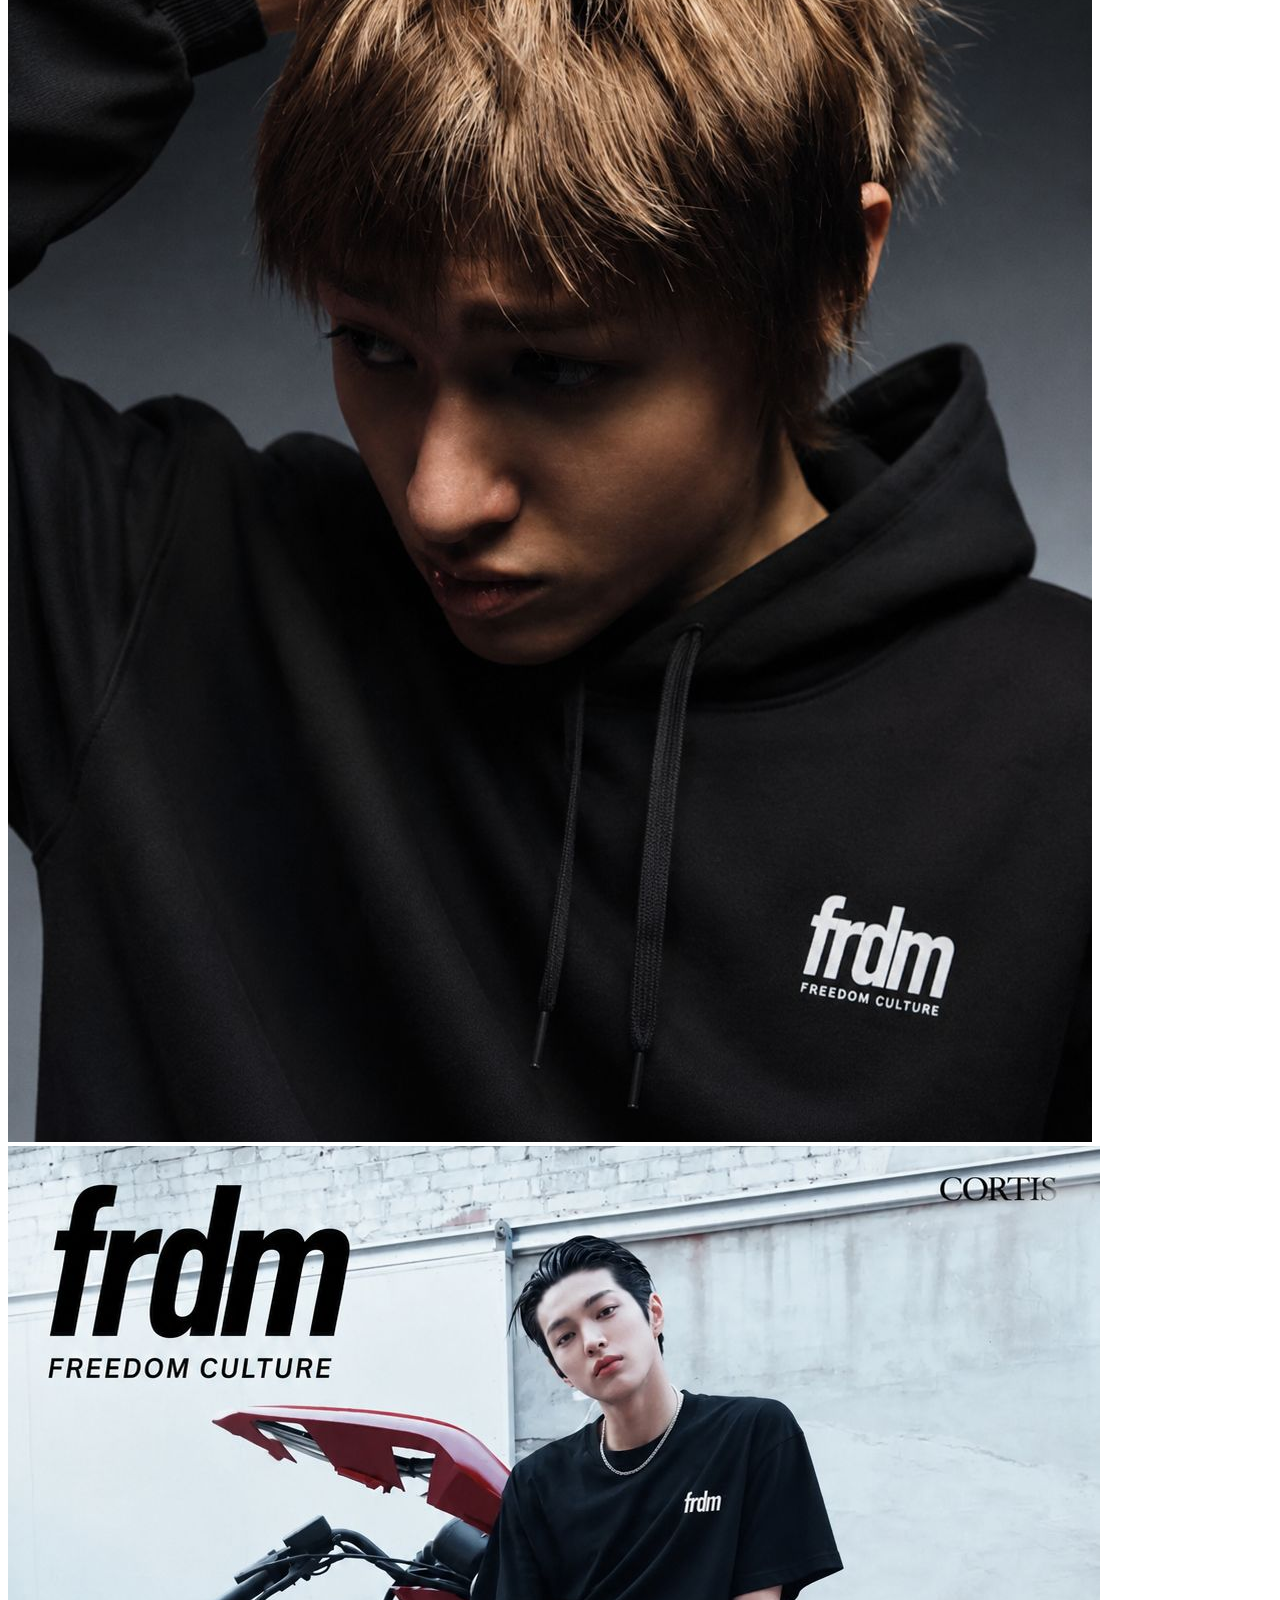
==== commit b8fd6563: "Enhance index.html with secret mode and loading features Updated HTML structure and added new featur" ====
--- a/index.html
+++ b/index.html
@@ -5,44 +5,140 @@
 <meta name="viewport" content="width=device-width, initial-scale=1.0">
 <title>Frdm Culture Apparel</title>
 
-<link rel="stylesheet" href="style.css">
- <link rel="stylesheet"
-href="https://cdnjs.cloudflare.com/ajax/libs/font-awesome/6.5.1/css/all.min.css">
+<link rel="stylesheet" href="css/style.css">
 
 <link rel="preconnect" href="https://fonts.googleapis.com">
 <link href="https://fonts.googleapis.com/css2?family=Poppins:wght@300;400;500;600;700&display=swap" rel="stylesheet">
+<link rel="stylesheet"
+href="https://cdnjs.cloudflare.com/ajax/libs/font-awesome/6.5.1/css/all.min.css">
 </head>
 
 <body>
-<div id="intro-screen">
-
-    <video id="intro-video" preload="auto"
+  <!-- ========================================= -->
+<!--           FRDM SECRET MODE               -->
+<!-- ========================================= -->
+
+<div id="secret-mode">
+
+    <!-- Scanline -->
+    <div class="scanline"></div>
+
+    <!-- Background glitch -->
+    <div class="noise"></div>
+
+    <!-- Badge -->
+    <div id="secret-badge">
+
+        🔥 SECRET MODE ACTIVATED
+
+        <span id="secret-timer">30</span>
+
+    </div>
+
+    <!-- Terminal -->
+    <div id="terminal">
+
+        <img src="assets/logo.png" class="terminal-logo">
+
+        <div id="terminal-output">
+
+            <!-- JS akan mengisi tulisan di sini -->
+
+        </div>
+
+    </div>
+
+</div>
+
+<!-- ========================================= -->
+<!-- Audio -->
+<!-- ========================================= -->
+
+<audio id="glitchSound" preload="auto">
+    <source src="assets/glitch.mp3" type="audio/mp3">
+</audio>
+
+<audio id="secretMusic" preload="auto" loop>
+    <source src="Sempurnanya Aku [C1Rz7exkpAs].mp3" type="audio/mp3">
+</audio>
+
+<!-- ========================================= -->
+<!-- Particle -->
+<!-- ========================================= -->
+
+<div id="particle-container"></div>
+
+<!-- ========================================= -->
+<!-- Hidden Cursor -->
+<!-- ========================================= -->
+
+<div id="cursor-logo">
+
+    <img src="cursor logo.png">
+
+</div>
+  <!-- ================= LOADING SCREEN ================= -->
+
+<div id="loading-screen">
+
+    <div class="loading-content">
+
+        <img src="frdm cortis.png" class="loading-logo">
+
+        <h1 class="loading-title">
+            FRDM CULTURE
+        </h1>
+
+        <p class="loading-text">
+            DESIGNED FOR REBELS
+        </p>
+
+        <div class="loading-bar">
+
+            <div class="loading-progress"></div>
+
+        </div>
+
+        <span id="loading-percent">0%</span>
+
+    </div>
+
+</div>
+    <div id="intro-screen">
+
+    <video id="intro-video"preload="auto"
   playsinline>
         <source src="opening edit.mp4" type="video/mp4">
     </video>
 
     <button id="enter-btn">
-        ENTER FRDM
+        WELCOME TO FRDM CULTURE
     </button>
- </div>
-<header>
-
-<nav class="navbar">
-
-<div class="logo">
-FRDM CULTURE
-</div>
-
-<ul class="nav-links">
-<li><a href="index.html">Home</a></li>
-<li><a href="rekomendasi.html">recommend</a></li>
-<li><a href="style-lab.html">Style Lab</a></li>
-<li><a href="FAQ.html">FAQ</a></li>
- <li><a href="credit.html">credit</a></li>
-</ul>
-
-</nav>
-
+
+</div>
+
+<header class="navbar">
+
+    <a href="index.html" class="logo">
+        <img src="logo.png" alt="">
+        <span>FRDM CULTURE</span>
+    </a>
+
+    <nav>
+
+        <a href="index.html" class="active">Home</a>
+
+        <a href="product.html">Products</a>
+
+        <a href="rekomendasi.html">Recommend</a>
+
+        <a href="style-lab.html">Style Lab</a>
+
+        <a href="FAQ.html">FAQ</a>
+
+    </nav>
+
+</header>
 
 
 <div class="hero">
@@ -93,7 +189,7 @@
 
 <section class="categories">
 
-<h2>OUR PRODUCT CONSEPT</h2>
+<h2>OUR PRODUCT CONCEPT</h2>
 
 <div class="category-grid">
 
@@ -145,7 +241,6 @@
       <h3>FRDM CULTURE</h3>
       <p>Streetwear & Custom Apparel</p>
       <p>Custom design sesuai request</p>
-      <p>Indonesia</p>
     </div>
 
     <div class="footer-col">
@@ -186,6 +281,362 @@
   </div>
 </footer>
 <script>
+/*==========================================
+        FRDM SECRET MODE
+==========================================*/
+
+document.addEventListener("DOMContentLoaded",()=>{
+
+const logo=document.querySelector(".logo");
+const secret=document.getElementById("secret-mode");
+const output=document.getElementById("terminal-output");
+
+const glitch=document.getElementById("glitchSound");
+const music=document.getElementById("secretMusic");
+
+const badge=document.getElementById("secret-badge");
+const timer=document.getElementById("secret-timer");
+
+const navbar=document.querySelector(".navbar");
+
+const cards=document.querySelectorAll(
+
+".card,.recommend-card,.product-card,.look-card,.member-card"
+
+);
+
+const cursor=document.getElementById("cursor-logo");
+// Cek apakah Secret Mode sudah pernah di-unlock
+if(localStorage.getItem("secretUnlocked")==="true"){
+
+document.body.style.cursor="none";
+
+cursor.style.display="block";
+
+}
+
+let click=0;
+let active=false;
+
+
+/*======================================
+Logo 3 Click
+======================================*/
+
+logo.addEventListener("click",(e)=>{
+
+e.preventDefault();   // penting!
+
+if(active) return;
+
+click++;
+
+if(click==3){
+
+startSecret();
+
+click=0;
+
+}
+
+clearTimeout(window.logoTimer);
+
+window.logoTimer=setTimeout(()=>{
+
+click=0;
+
+},1000);
+
+});
+
+
+/*======================================
+Start Secret
+======================================*/
+
+function startSecret(){
+
+active=true;
+localStorage.setItem("secretUnlocked","true");
+
+secret.classList.add("active");
+
+navbar.classList.add("secret-navbar");
+
+cards.forEach(card=>{
+
+card.classList.add("secret-card");
+
+});
+
+document.body.style.cursor="none";
+
+cursor.style.display="block";
+
+glitch.play();
+
+setTimeout(()=>{
+
+music.play();
+
+},1300);
+
+typingAnimation();
+
+particleEffect();
+
+countdown();
+
+}
+
+
+/*======================================
+Typing Animation
+======================================*/
+
+function typingAnimation(){
+
+const text=[
+
+"█ ACCESS GRANTED █",
+
+"",
+
+"CONNECTING...",
+
+"",
+
+"FRDM EASTER EGG...",
+
+"",
+
+"██████████████ 100%",
+
+"",
+
+"ENJOY THE MUSIC"
+
+];
+
+output.innerHTML="";
+
+let i=0;
+
+function next(){
+
+if(i>=text.length) return;
+
+const line=document.createElement("div");
+
+line.classList.add("glitch");
+
+output.appendChild(line);
+
+typeWriter(line,text[i],0);
+
+i++;
+
+setTimeout(next,700);
+
+}
+
+next();
+
+}
+
+
+/*======================================
+TypeWriter
+======================================*/
+
+function typeWriter(element,text,index){
+
+if(index<text.length){
+
+element.innerHTML+=text.charAt(index);
+
+setTimeout(()=>{
+
+typeWriter(element,text,index+1);
+
+},35);
+
+}
+
+}
+
+
+/*======================================
+Countdown
+======================================*/
+
+function countdown(){
+
+let time=10;
+
+timer.innerHTML=time;
+
+let interval=setInterval(()=>{
+
+time--;
+
+timer.innerHTML=time;
+
+if(time<=0){
+
+clearInterval(interval);
+
+endSecret();
+
+}
+
+},1000);
+
+}
+
+
+/*======================================
+Particle
+======================================*/
+
+function particleEffect(){
+
+const container=document.getElementById("particle-container");
+
+container.innerHTML="";
+
+for(let i=0;i<120;i++){
+
+let p=document.createElement("span");
+
+p.style.position="absolute";
+
+p.style.width="5px";
+
+p.style.height="5px";
+
+p.style.background="red";
+
+p.style.borderRadius="50%";
+
+p.style.left=Math.random()*100+"%";
+
+p.style.top="100%";
+
+p.style.opacity=Math.random();
+
+p.style.boxShadow="0 0 10px red";
+
+container.appendChild(p);
+
+animateParticle(p);
+
+}
+
+}
+
+
+/*======================================
+Particle Animation
+======================================*/
+
+function animateParticle(p){
+
+let y=100;
+
+let speed=Math.random()*0.5+0.2;
+
+let x=parseFloat(p.style.left);
+
+let interval=setInterval(()=>{
+
+y-=speed;
+
+x+=Math.sin(y/10)*0.15;
+
+p.style.top=y+"%";
+
+p.style.left=x+"%";
+
+if(y<0){
+
+clearInterval(interval);
+
+}
+
+},15);
+
+}
+
+
+/*======================================
+Cursor
+======================================*/
+
+document.addEventListener("mousemove",(e)=>{
+
+cursor.style.left=e.clientX+"px";
+
+cursor.style.top=e.clientY+"px";
+
+});
+
+
+/*======================================
+End Secret
+======================================*/
+
+function endSecret(){
+
+secret.classList.remove("active");
+
+navbar.classList.remove("secret-navbar");
+
+cards.forEach(card=>{
+
+card.classList.remove("secret-card");
+
+});
+
+// Cursor tetap aktif
+
+active=false;
+
+}
+});
+
+
+  const loading=document.getElementById("loading-screen");
+
+const progress=document.querySelector(".loading-progress");
+
+const percent=document.getElementById("loading-percent");
+
+let value=0;
+
+let loadingInterval=setInterval(()=>{
+
+value++;
+
+progress.style.width=value+"%";
+
+percent.innerHTML=value+"%";
+
+if(value>=100){
+
+clearInterval(loadingInterval);
+
+setTimeout(()=>{
+
+loading.style.opacity="0";
+loading.style.visibility="hidden";
+
+},3200);
+
+
+}
+
+},25);
 
 const video = document.getElementById("intro-video");
 const intro = document.getElementById("intro-screen");
@@ -215,6 +666,25 @@
     intro.style.display = "none";
 
 });
+document.addEventListener("mousemove", function(e){
+
+const trail=document.createElement("div");
+
+trail.className="trail";
+
+trail.style.left=e.clientX+"px";
+
+trail.style.top=e.clientY+"px";
+
+document.body.appendChild(trail);
+
+setTimeout(()=>{
+
+trail.remove();
+
+},600);
+
+});
 
 </script>
 
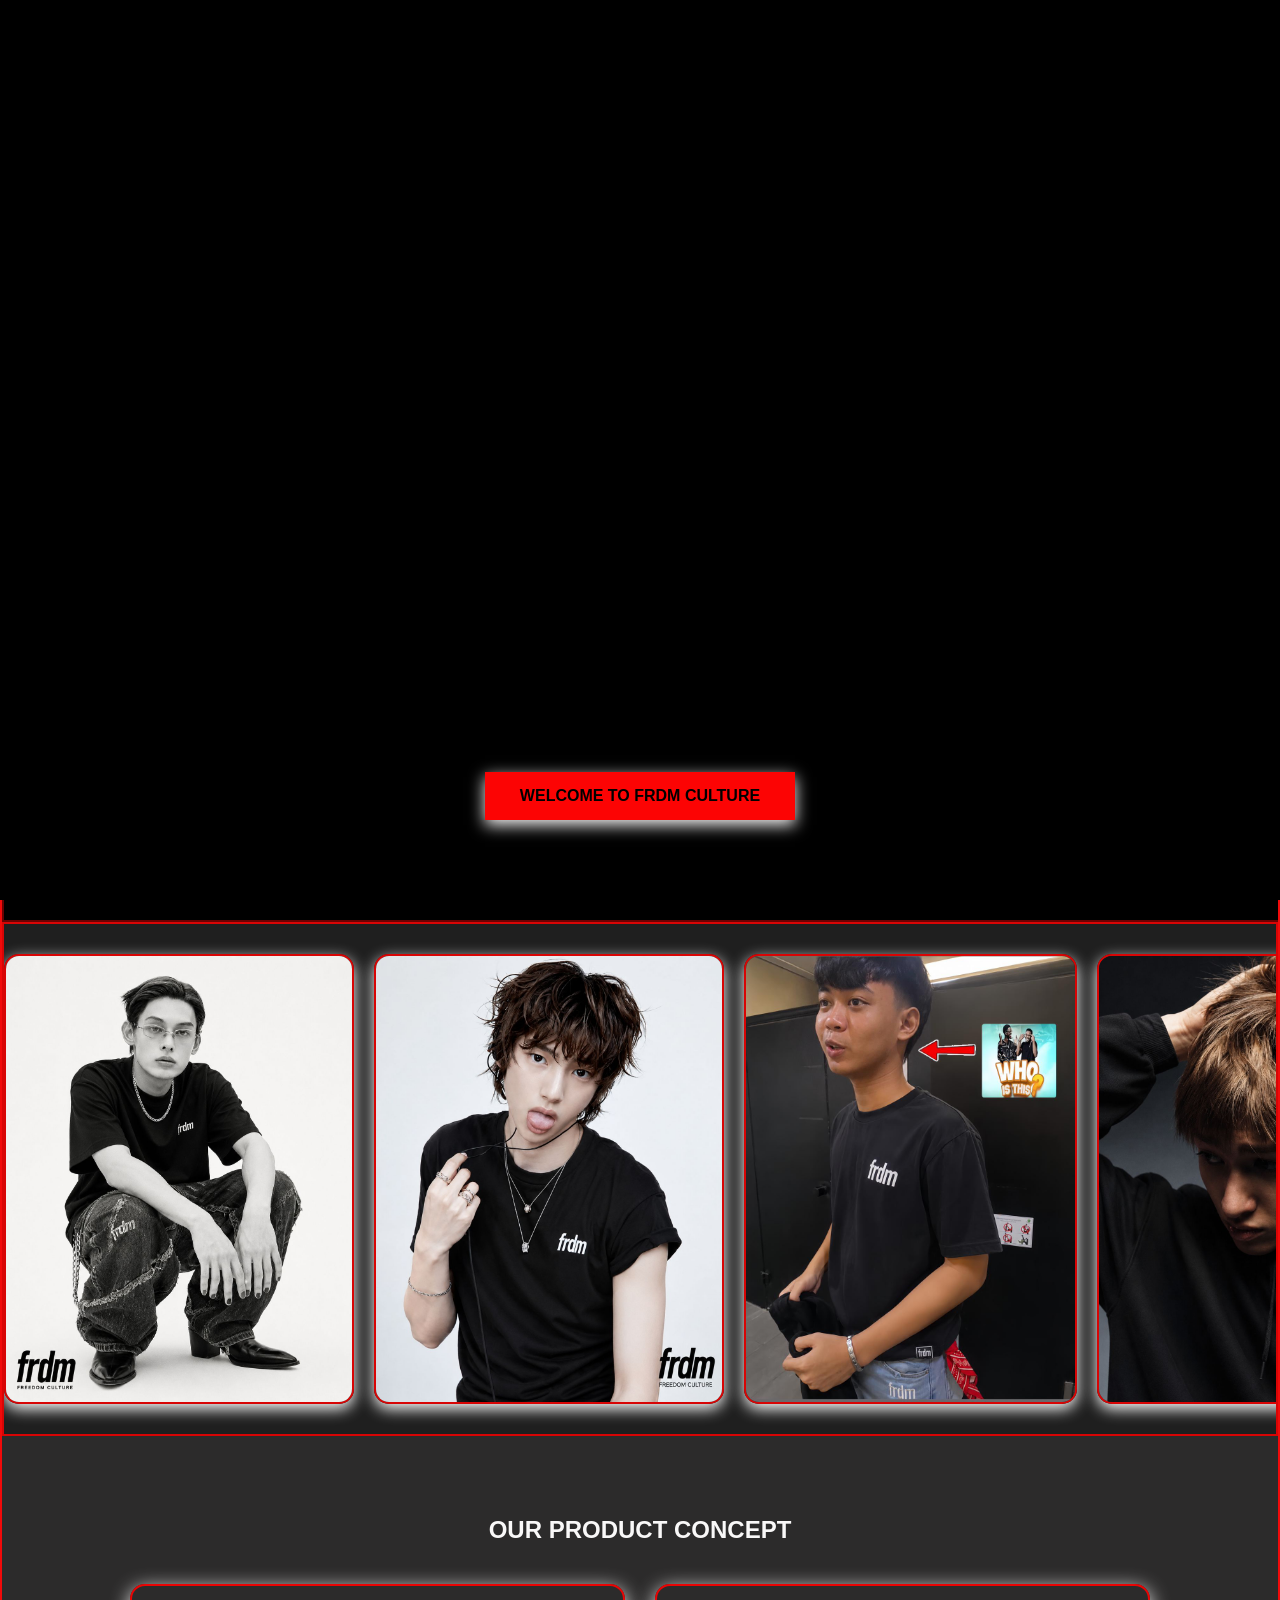
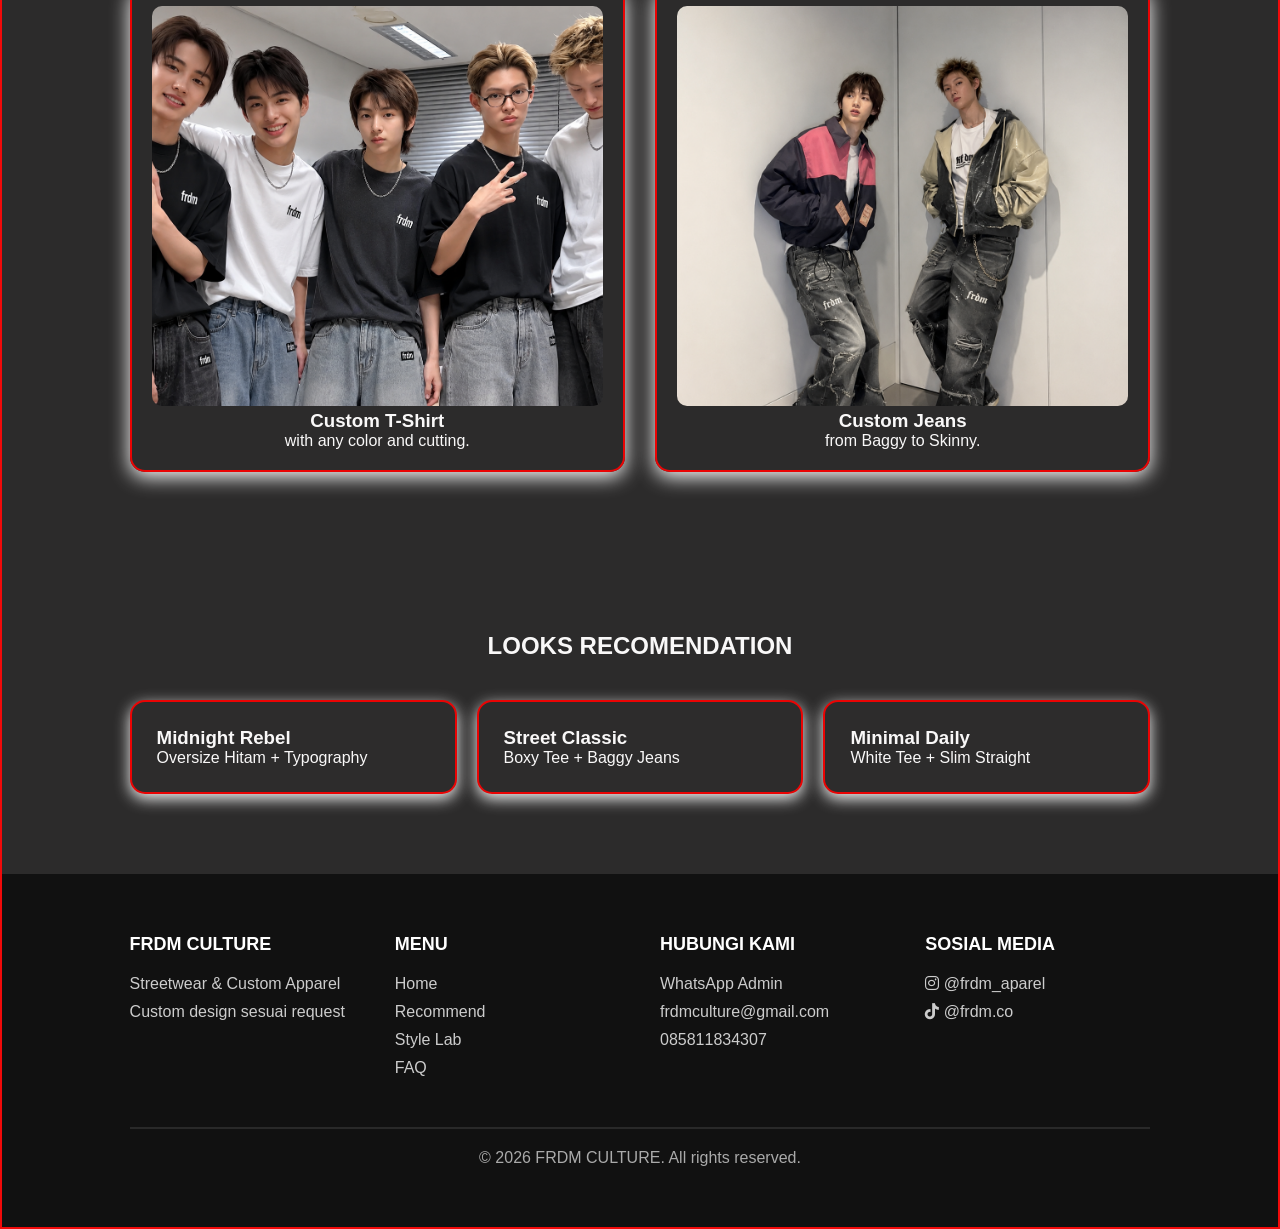
==== commit 2b4901fc: "Fix stylesheet link path in index.html" ====
--- a/index.html
+++ b/index.html
@@ -5,7 +5,7 @@
 <meta name="viewport" content="width=device-width, initial-scale=1.0">
 <title>Frdm Culture Apparel</title>
 
-<link rel="stylesheet" href="css/style.css">
+<link rel="stylesheet" href="style.css">
 
 <link rel="preconnect" href="https://fonts.googleapis.com">
 <link href="https://fonts.googleapis.com/css2?family=Poppins:wght@300;400;500;600;700&display=swap" rel="stylesheet">
@@ -38,7 +38,7 @@
     <!-- Terminal -->
     <div id="terminal">
 
-        <img src="assets/logo.png" class="terminal-logo">
+        <img src="logo.png" class="terminal-logo">
 
         <div id="terminal-output">
 
--- a/style.css
+++ b/style.css
@@ -0,0 +1,1410 @@
+*{
+margin:0;
+padding:0;
+box-sizing:border-box;
+font-family:'Montserrat',Arial, Helvetica, sans-serif;
+}
+
+
+body{
+padding-top: 110px;
+background:#000000;
+color:#f9f8f8 ;
+border: #f10a0a solid 2px;
+/* ================================================= */
+/*                FRDM SECRET MODE                   */
+/* ================================================= */
+
+#secret-mode{
+
+position:fixed;
+top:0;
+left:0;
+
+width:100%;
+height:100%;
+
+background:#000;
+
+display:flex;
+justify-content:center;
+align-items:center;
+
+overflow:hidden;
+
+opacity:0;
+visibility:hidden;
+
+transition:.5s;
+
+z-index:999999;
+
+font-family:Consolas,monospace;
+
+}
+
+#secret-mode.active{
+
+opacity:1;
+visibility:visible;
+
+}
+
+
+/* ====================================== */
+/* Terminal */
+/* ====================================== */
+
+#terminal{
+
+position:relative;
+
+width:80%;
+max-width:850px;
+
+padding:45px;
+
+border:2px solid #ff0000;
+
+background:rgba(0,0,0,.85);
+
+box-shadow:
+
+0 0 25px red,
+
+0 0 60px rgba(255,0,0,.4);
+
+text-align:center;
+
+backdrop-filter:blur(5px);
+
+border-radius:12px;
+
+z-index:10;
+
+}
+
+
+/* ====================================== */
+/* Logo */
+/* ====================================== */
+
+.terminal-logo{
+
+width:130px;
+
+margin-bottom:30px;
+
+filter:
+
+drop-shadow(0 0 20px red);
+
+animation:logoPulse 2s infinite;
+
+}
+
+
+/* ====================================== */
+/* Output */
+/* ====================================== */
+
+#terminal-output{
+
+font-size:30px;
+
+line-height:60px;
+
+font-weight:bold;
+
+color:#ffffff;
+
+letter-spacing:2px;
+
+min-height:300px;
+
+}
+
+
+/* ====================================== */
+/* Badge */
+/* ====================================== */
+
+#secret-badge{
+
+position:absolute;
+
+top:30px;
+right:30px;
+
+padding:12px 25px;
+
+background:#ff0000;
+
+color:white;
+
+font-weight:bold;
+
+border-radius:50px;
+
+font-size:16px;
+
+box-shadow:
+
+0 0 20px red,
+
+0 0 40px red;
+
+animation:pulseBadge 1.5s infinite;
+
+z-index:999999;
+
+}
+
+
+#secret-timer{
+
+margin-left:12px;
+
+background:white;
+
+color:red;
+
+padding:4px 10px;
+
+border-radius:20px;
+
+}
+
+
+/* ====================================== */
+/* Scanline */
+/* ====================================== */
+
+.scanline{
+
+position:absolute;
+
+width:100%;
+height:100%;
+
+background:
+
+repeating-linear-gradient(
+
+to bottom,
+
+transparent 0px,
+
+rgba(255,255,255,.03) 2px,
+
+transparent 4px
+
+);
+
+animation:scan 7s linear infinite;
+
+pointer-events:none;
+
+}
+
+
+/* ====================================== */
+/* Noise */
+/* ====================================== */
+
+.noise{
+
+position:absolute;
+
+width:100%;
+height:100%;
+
+background-image:
+
+url("https://www.transparenttextures.com/patterns/asfalt-dark.png");
+
+opacity:.12;
+
+animation:noiseMove .2s infinite;
+
+pointer-events:none;
+
+}
+
+
+/* ====================================== */
+/* Cursor */
+/* ====================================== */
+
+#cursor-logo{
+
+position:fixed;
+
+width:35px;
+
+height:35px;
+
+pointer-events:none;
+
+display:none;
+
+z-index:999999999;
+
+}
+
+#cursor-logo img{
+
+width:100%;
+
+}
+
+
+/* ====================================== */
+/* Particle */
+/* ====================================== */
+
+#particle-container{
+
+position:absolute;
+
+top:0;
+left:0;
+
+width:100%;
+height:100%;
+
+overflow:hidden;
+
+pointer-events:none;
+
+}
+
+
+/* ====================================== */
+/* Hacker Text */
+/* ====================================== */
+
+.glitch{
+
+color:white;
+
+font-size:42px;
+
+font-weight:bold;
+
+position:relative;
+
+display:inline-block;
+
+animation:glitch .25s infinite;
+
+text-shadow:
+
+2px 0 red,
+
+-2px 0 cyan;
+
+}
+
+
+/* ====================================== */
+/* Animation */
+/* ====================================== */
+
+@keyframes logoPulse{
+
+0%{
+
+transform:scale(1);
+
+}
+
+50%{
+
+transform:scale(1.08);
+
+}
+
+100%{
+
+transform:scale(1);
+
+}
+
+}
+
+
+@keyframes pulseBadge{
+
+0%{
+
+transform:scale(1);
+
+}
+
+50%{
+
+transform:scale(1.08);
+
+}
+
+100%{
+
+transform:scale(1);
+
+}
+
+}
+
+
+@keyframes scan{
+
+0%{
+
+transform:translateY(-100%);
+
+}
+
+100%{
+
+transform:translateY(100%);
+
+}
+
+}
+
+
+@keyframes noiseMove{
+
+0%{
+
+transform:translate(0);
+
+}
+
+25%{
+
+transform:translate(2px,-2px);
+
+}
+
+50%{
+
+transform:translate(-2px,2px);
+
+}
+
+75%{
+
+transform:translate(1px,-1px);
+
+}
+
+100%{
+
+transform:translate(0);
+
+}
+
+}
+
+
+@keyframes glitch{
+
+0%{
+
+transform:translate(0);
+
+}
+
+20%{
+
+transform:translate(-3px,2px);
+
+}
+
+40%{
+
+transform:translate(3px,-2px);
+
+}
+
+60%{
+
+transform:translate(-2px,-3px);
+
+}
+
+80%{
+
+transform:translate(2px,3px);
+
+}
+
+100%{
+
+transform:translate(0);
+
+}
+
+}
+
+
+/* ====================================== */
+/* Secret Mode */
+/* ====================================== */
+
+.secret-navbar{
+
+background:#8B0000 !important;
+
+box-shadow:
+
+0 0 30px red !important;
+
+transition:.5s;
+
+}
+
+
+.secret-card{
+
+animation:shake .3s;
+
+}
+
+
+@keyframes shake{
+
+0%{
+
+transform:translateX(0);
+
+}
+
+20%{
+
+transform:translateX(-6px);
+
+}
+
+40%{
+
+transform:translateX(6px);
+
+}
+
+60%{
+
+transform:translateX(-4px);
+
+}
+
+80%{
+
+transform:translateX(4px);
+
+}
+
+100%{
+
+transform:translateX(0);
+
+}
+
+}
+
+
+/* ====================================== */
+/* Mobile */
+/* ====================================== */
+
+@media(max-width:768px){
+
+#terminal{
+
+width:92%;
+
+padding:25px;
+
+}
+
+.terminal-logo{
+
+width:90px;
+
+}
+
+#terminal-output{
+
+font-size:20px;
+
+line-height:40px;
+
+}
+
+#secret-badge{
+
+font-size:13px;
+
+right:15px;
+
+top:15px;
+
+padding:8px 15px;
+
+}
+
+}
+}
+#intro-screen{
+    position:fixed;
+    top:0;
+    left:0;
+    width:100%;
+    height:100vh;
+    background:black;
+    z-index:99999;
+
+    display:flex;
+    justify-content:center;
+    align-items:center;
+    transition:cubic-bezier(0.075, 0.82, 0.165, 1) .5s;
+}
+/* ================= LOADING SCREEN ================= */
+
+#loading-screen{
+
+position:fixed;
+
+top:0;
+
+left:0;
+
+width:100%;
+
+height:100%;
+
+background:#000;
+
+display:flex;
+
+justify-content:center;
+
+align-items:center;
+
+z-index:999999;
+
+transition:1s;
+
+}
+
+.loading-content{
+
+text-align:center;
+
+animation:fadeUp 1s ease;
+
+}
+
+.loading-logo{
+
+width:140px;
+
+margin-bottom:20px;
+
+animation:pulse 2s infinite;
+
+}
+
+.loading-title{
+
+animation:glitch 1.2s infinite;
+
+}
+
+@keyframes glitch{
+
+0%{
+
+text-shadow:2px 0 red,-2px 0 blue;
+
+}
+
+25%{
+
+text-shadow:-2px 0 red,2px 0 blue;
+
+}
+
+50%{
+
+text-shadow:3px 0 red,-3px 0 blue;
+
+}
+
+75%{
+
+text-shadow:-3px 0 red,3px 0 blue;
+
+}
+
+100%{
+
+text-shadow:none;
+
+}
+
+}
+.loading-text{
+
+color:#ff1d25;
+
+font-size:18px;
+
+letter-spacing:3px;
+
+margin-bottom:35px;
+
+}
+
+.loading-bar{
+
+width:320px;
+
+height:10px;
+
+background:#222;
+
+border-radius:30px;
+
+overflow:hidden;
+
+box-shadow:0 0 15px rgba(255,0,0,.3);
+
+margin:auto;
+
+}
+
+.loading-progress{
+
+width:0;
+
+height:100%;
+
+background:linear-gradient(90deg,#ff0000,#ff4040);
+
+border-radius:30px;
+
+}
+
+#loading-percent{
+
+display:block;
+
+margin-top:18px;
+
+font-size:18px;
+
+font-weight:bold;
+
+color:white;
+
+}
+
+/* logo pulse */
+
+@keyframes pulse{
+
+0%{
+
+transform:scale(1);
+
+filter:drop-shadow(0 0 5px red);
+
+}
+
+50%{
+
+transform:scale(1.08);
+
+filter:drop-shadow(0 0 25px red);
+
+}
+
+100%{
+
+transform:scale(1);
+
+filter:drop-shadow(0 0 5px red);
+
+}
+
+}
+
+/* muncul dari bawah */
+
+@keyframes fadeUp{
+
+from{
+
+opacity:0;
+
+transform:translateY(50px);
+
+}
+
+to{
+
+opacity:1;
+
+transform:translateY(0);
+
+}
+
+}
+
+#intro-video{
+    width:100%;
+    height:100%;
+    object-fit:cover;
+    
+}
+#intro-screen{
+    position:fixed;
+    inset:0;
+    width:100%;
+    height:100%;
+    background:#000;
+
+    z-index:999999;   /* lebih tinggi dari navbar */
+
+    display:flex;
+    justify-content:center;
+    align-items:center;
+    flex-direction:column;
+}
+
+#enter-btn{
+    position:absolute;
+    bottom:80px;
+
+    padding:15px 35px;
+
+    border:none;
+    background:rgb(252, 4, 4);
+    color:black;
+    box-shadow: #f9f8f8 0px 5px 15px;
+    
+
+    font-weight:bold;
+    cursor:pointer;
+    
+
+    font-size:16px;
+}
+
+.navbar{
+    position: sticky;
+    top: 0;
+
+    z-index: 9999;
+
+    display:flex;
+    justify-content:space-between;
+    align-items:center;
+
+    padding:20px 10%;
+
+    background:#000;
+
+    border-bottom:1px solid #d80505;
+}
+
+.logo{
+color:white;
+font-size:24px;
+font-weight:700;
+}
+
+/* ========================= */
+/* NAVBAR PREMIUM FRDM */
+/* ========================= */
+
+.navbar{
+
+position:fixed;
+
+top:18px;
+
+left:50%;
+
+transform:translateX(-50%);
+
+width:92%;
+
+height:78px;
+
+display:flex;
+
+justify-content:space-between;
+
+align-items:center;
+
+padding:0 40px;
+
+background:rgba(10,10,10,.70);
+
+backdrop-filter:blur(18px);
+
+-webkit-backdrop-filter:blur(18px);
+
+border:1px solid rgba(255,0,0,.25);
+
+border-radius:22px;
+
+box-shadow:
+0 0 25px rgb(255, 255, 255);
+
+z-index:99999;
+
+transition:.4s;
+
+}
+
+
+/* saat scroll */
+
+.navbar.scrolled{
+
+height:65px;
+
+background:rgba(0,0,0,.88);
+
+box-shadow:
+
+0 0 30px rgba(255,0,0,.35);
+
+}
+
+
+/* ========================= */
+/* LOGO */
+/* ========================= */
+
+.logo{
+
+display:flex;
+
+align-items:center;
+
+gap:15px;
+
+text-decoration:none;
+
+color:white;
+
+font-size:28px;
+
+font-weight:700;
+
+letter-spacing:2px;
+
+transition:.35s;
+
+}
+
+.logo img{
+
+height:48px;
+
+transition:.35s;
+
+}
+
+.logo:hover img{
+
+transform:rotate(-12deg) scale(1.12);
+
+filter:drop-shadow(0 0 12px red);
+
+}
+
+.logo:hover{
+
+color:#ff2d2d;
+
+}
+
+
+/* ========================= */
+/* MENU */
+/* ========================= */
+
+nav{
+
+display:flex;
+
+gap:35px;
+
+}
+
+nav a{
+
+position:relative;
+
+text-decoration:none;
+
+font-size:18px;
+
+font-weight:500;
+
+color:white;
+
+transition:.35s;
+
+padding-bottom:6px;
+
+}
+
+
+/* underline animation */
+
+nav a::after{
+
+content:"";
+
+position:absolute;
+
+left:0;
+
+bottom:0;
+
+width:0%;
+
+height:2px;
+
+background:#ff0000;
+
+transition:.35s;
+
+box-shadow:white
+
+0 0 8px red;
+
+}
+
+nav a:hover{
+
+color:#ff3b3b;
+
+}
+
+nav a:hover::after{
+
+width:100%;
+
+}
+
+
+/* ACTIVE */
+
+nav a.active{
+
+color:#ff2b2b;
+
+}
+
+nav a.active::after{
+
+width:100%;
+
+}
+
+
+/* ========================= */
+/* HOVER NAVBAR */
+/* ========================= */
+
+.navbar:hover{
+
+box-shadow:
+
+0 0 35px rgba(255,0,0,.45);
+
+}
+
+
+/* ========================= */
+/* RESPONSIVE */
+/* ========================= */
+
+@media(max-width:900px){
+
+.navbar{
+
+width:96%;
+
+padding:0 20px;
+
+height:70px;
+
+}
+
+.logo span{
+
+display:none;
+
+}
+
+.logo img{
+
+height:42px;
+
+}
+
+nav{
+
+gap:18px;
+
+}
+
+nav a{
+
+font-size:15px;
+
+}
+
+}
+
+
+@media(max-width:650px){
+
+nav{
+
+gap:14px;
+
+}
+
+nav a{
+
+font-size:14px;
+
+}
+
+}
+
+.hero{
+position:relative;
+
+width:100%;
+
+height:90vh;
+
+overflow:hidden;
+
+display:flex;
+
+justify-content:center;
+
+align-items:center;
+;
+
+padding : 130px;;
+margin:0;
+}
+.hero-video{
+position:absolute;
+
+top:0;
+left:0;
+
+width:100vw;
+height:100%;
+
+object-fit:cover;
+
+z-index:-2;
+border: 2px solid #ea0404;
+}
+
+.hero::before{
+content:"";
+
+position:absolute;
+
+top:0;
+left:0;
+
+width:100%;
+height:100%;
+
+background:rgba(0,0,0,.55);
+
+z-index:-1;
+}
+
+.hero-content{
+max-width:700px;
+color:white;
+text-align:center;
+box-shadow: #f10a0a 0px 0px 10px;
+}
+.hero-content h1{
+font-size:80px;
+font-weight:900;
+letter-spacing:8px;
+text-transform:uppercase;
+margin-bottom:20px;
+}
+
+.hero-content p{
+font-size:18px;
+margin-bottom:30px;
+}
+
+.btn{
+padding:15px 35px;
+background:rgb(255, 0, 0);
+color:black;
+text-decoration:none;
+border-radius:50px;
+font-weight:700;
+transition:.3s;
+box-shadow: #f9f8f8 0px 5px 15px;
+}
+
+.btn:hover{
+background:#ffffff;
+color:rgb(0, 0, 0);
+transform:translateY(-3px);
+}
+.frdm-slider{
+    width:100%;
+    overflow:hidden;
+    background:#1f1f1f;
+    padding:30px 0;
+    border: #d80505 solid 2px;
+}
+
+.slide-track{
+    display:flex;
+    width:calc(350px * 10);
+
+    animation:scroll 25s linear infinite;
+}
+
+.slide-track img{
+    width:350px;
+    height:450px;
+
+    object-fit:cover;
+
+    margin-right:20px;
+
+    border-radius:15px;
+
+    border:2px solid #d80505;
+    box-shadow: #fff 0px 5px 15px;
+}
+
+@keyframes scroll{
+
+    0%{
+        transform:translateX(0);
+    }
+
+    100%{
+        transform:translateX(calc(-350px * 5));
+    }
+
+
+}
+.slide-track img{
+    transition:.4s;
+}
+
+.slide-track img:hover{
+    transform:scale(1.05);
+}
+.categories{
+padding:80px 10%;
+background-color: #2c2b2b;
+}
+
+.categories h2{
+text-align:center;
+margin-bottom:40px;
+}
+
+.category-grid{
+display:grid;
+grid-template-columns:repeat(2,1fr);
+gap:30px;
+}
+
+.card{
+box-shadow:0 5px 20px rgb(255, 254, 254);
+padding:20px;
+border-radius:15px;
+text-align:center;
+border: 2px solid #ea0404;
+}
+
+.card img{
+width:100%;
+height:400px;
+object-fit:cover;
+border-radius:10px;
+}
+
+.recommendation{
+padding:80px 10%;
+background:#2c2b2b;
+}
+
+.recommendation h2{
+text-align:center;
+margin-bottom:40px;
+}
+
+.recommend-grid{
+display:grid;
+grid-template-columns:repeat(3,1fr);
+gap:20px;
+}
+
+.recommend-card{
+background:rgb(45, 44, 44);
+padding:25px;
+border-radius:15px;
+box-shadow:0 5px 15px rgb(241, 241, 241);
+border: 2px solid #ea0404;
+}
+
+.footer{
+    background:#111;
+    color:white;
+    padding:60px 10%;
+}
+
+.footer-container{
+    display:grid;
+    grid-template-columns:repeat(4,1fr);
+    gap:40px;
+}
+
+.footer-col h3{
+    margin-bottom:20px;
+    font-size:18px;
+}
+
+.footer-col a,
+.footer-col p{
+    display:block;
+    color:#ccc;
+    text-decoration:none;
+    margin-bottom:10px;
+}
+
+.footer-col a:hover{
+    color:white;
+}
+
+.footer hr{
+    margin:40px 0 20px;
+    border:1px solid rgba(255,255,255,.1);
+}
+
+.footer-bottom{
+    text-align:center;
+    color:#aaa;
+}
+
+.footer-bottom strong{
+    color:white;
+}
+
+@media(max-width:768px){
+
+.hero-content h1{
+font-size:40px;
+}
+
+.category-grid{
+grid-template-columns:1fr;
+}
+
+.recommend-grid{
+grid-template-columns:1fr;
+}
+
+.navbar{
+flex-direction:column;
+gap:15px;
+}
+
+}
+.product-link{
+text-decoration:none;
+color:inherit;
+}
+
+.product-card{
+cursor:pointer;
+transition:0.3s;
+}
+
+.product-card:hover{
+transform:translateY(-5px);
+}
+/* ===========================
+   FRDM Mouse Trail
+=========================== */
+
+.trail{
+
+position:fixed;
+
+width:14px;
+
+height:14px;
+
+border-radius:50%;
+
+background:#ff0000;
+
+pointer-events:none;
+
+z-index:99999;
+
+transform:translate(-50%,-50%);
+
+animation:trailFade .6s linear forwards;
+
+box-shadow:
+0 0 8px #ff0000,
+0 0 18px #ff0000,
+0 0 30px #ff0000;
+
+}
+
+@keyframes trailFade{
+
+0%{
+
+opacity:1;
+
+transform:translate(-50%,-50%) scale(1);
+
+}
+
+100%{
+
+opacity:0;
+
+transform:translate(-50%,-50%) scale(.2);
+
+}
+
+}
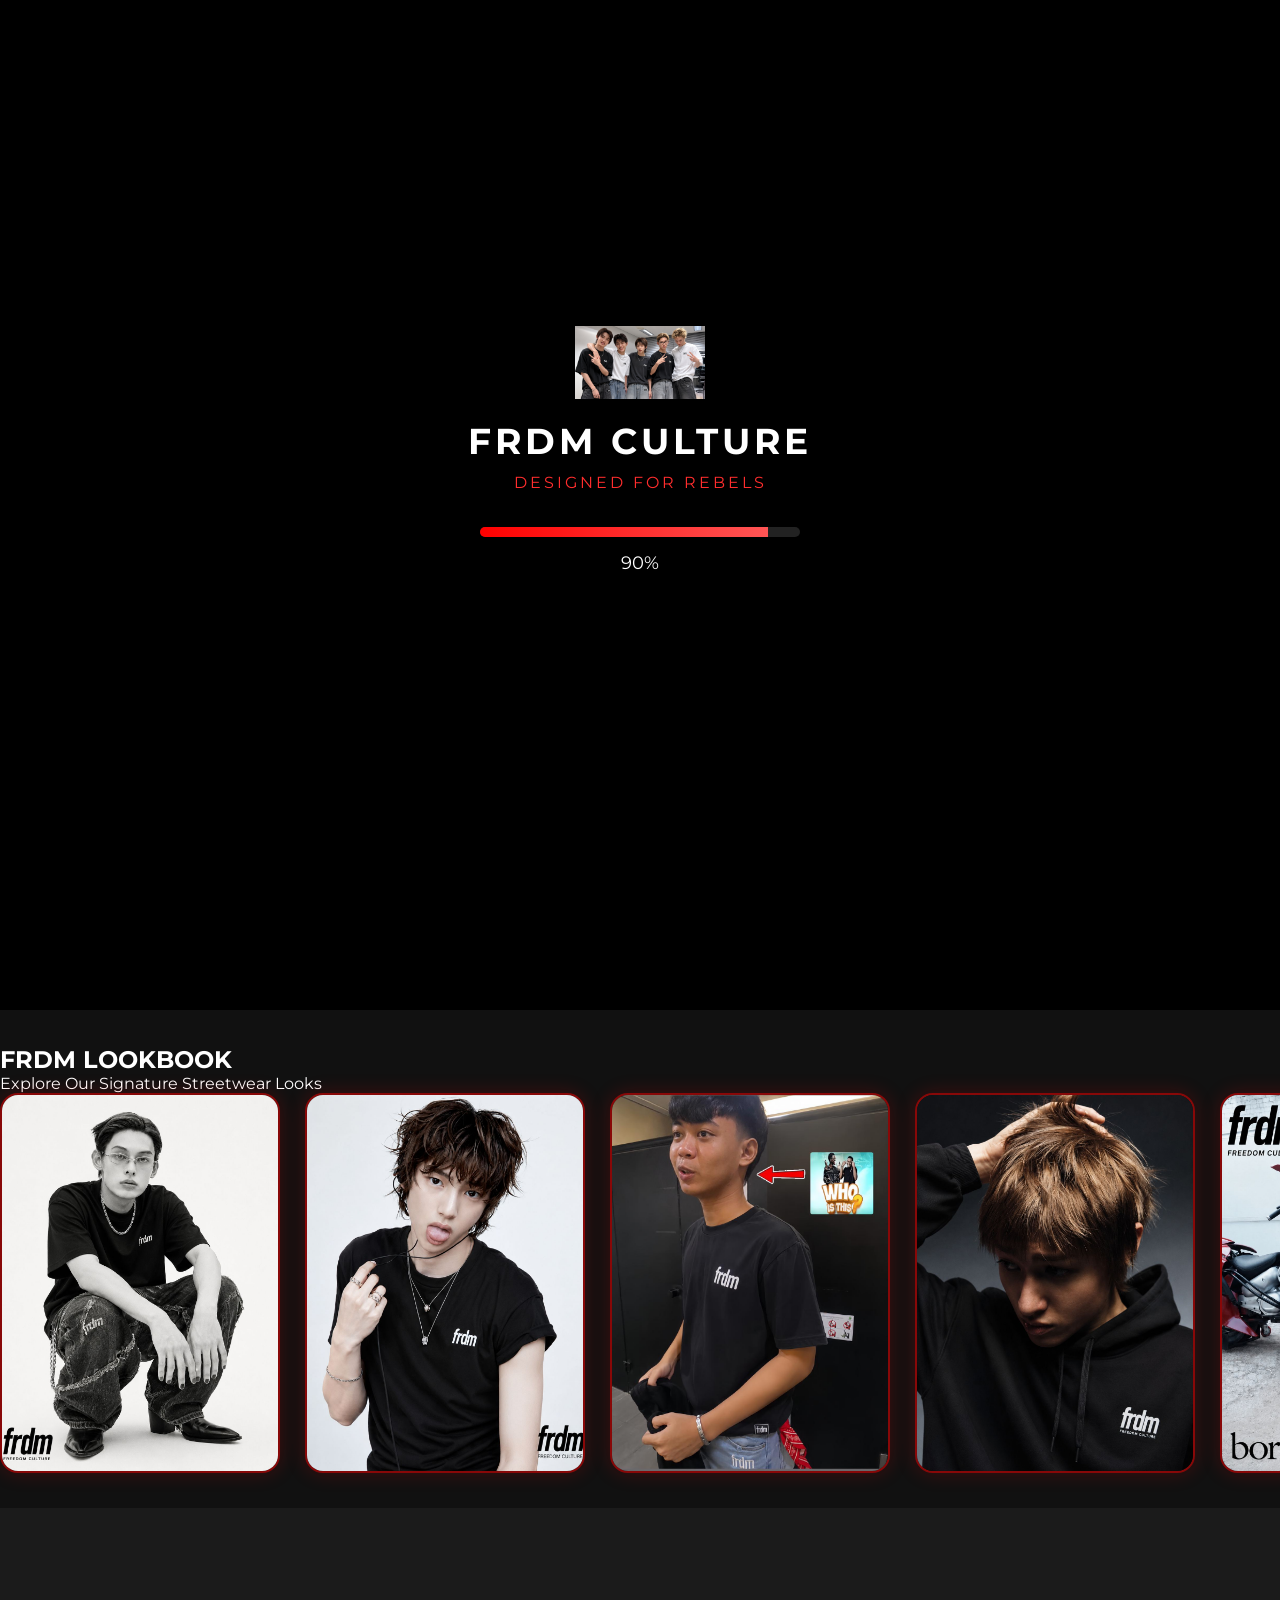
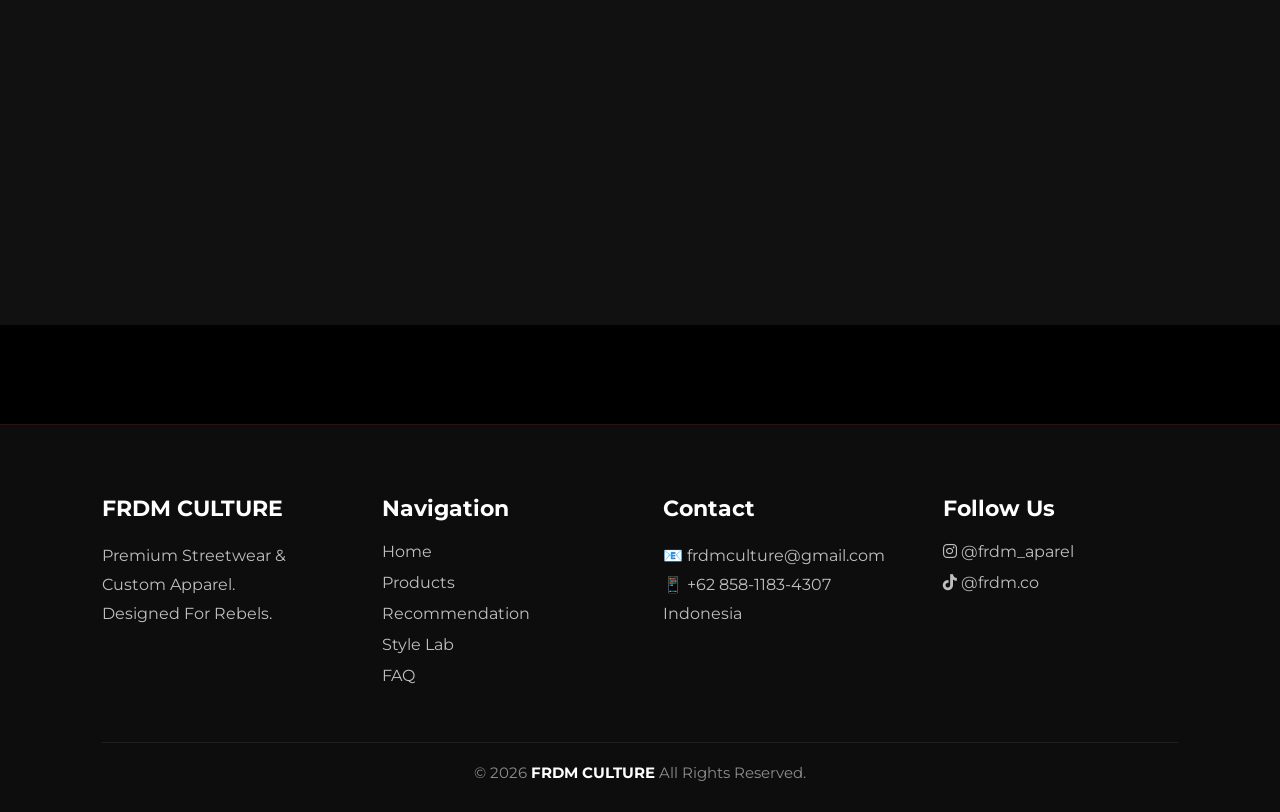
==== commit 73a0bcc4: "Refactor index.html for better structure and content Updated meta tags, titles, and various content " ====
--- a/index.html
+++ b/index.html
@@ -1,362 +1,999 @@
 <!DOCTYPE html>
 <html lang="en">
+
 <head>
+
 <meta charset="UTF-8">
+
 <meta name="viewport" content="width=device-width, initial-scale=1.0">
-<title>Frdm Culture Apparel</title>
-
+
+<meta name="description" content="FRDM Culture - Premium Streetwear & Custom Apparel">
+
+<meta name="keywords" content="Streetwear, Fashion, Custom T-Shirt, Jeans">
+
+<title>FRDM CULTURE</title>
+
+<!-- CSS -->
 <link rel="stylesheet" href="style.css">
 
+<!-- Google Font -->
 <link rel="preconnect" href="https://fonts.googleapis.com">
-<link href="https://fonts.googleapis.com/css2?family=Poppins:wght@300;400;500;600;700&display=swap" rel="stylesheet">
+
+<link rel="preconnect" href="https://fonts.gstatic.com" crossorigin>
+
+<link href="https://fonts.googleapis.com/css2?family=Montserrat:wght@300;400;500;600;700;800;900&display=swap" rel="stylesheet">
+
+<!-- Font Awesome -->
 <link rel="stylesheet"
-href="https://cdnjs.cloudflare.com/ajax/libs/font-awesome/6.5.1/css/all.min.css">
+href="https://cdnjs.cloudflare.com/ajax/libs/font-awesome/6.7.2/css/all.min.css">
+
 </head>
 
 <body>
-  <!-- ========================================= -->
-<!--           FRDM SECRET MODE               -->
-<!-- ========================================= -->
+
+<!-- =====================================================
+                    LOADING SCREEN
+====================================================== -->
+
+<div id="loading-screen">
+
+    <div class="loading-content">
+
+        <img src="frdm cortis.png"
+        class="loading-logo"
+        alt="FRDM Logo">
+
+        <h1 class="loading-title">
+
+            FRDM CULTURE
+
+        </h1>
+
+        <p class="loading-text">
+
+            DESIGNED FOR REBELS
+
+        </p>
+
+        <div class="loading-bar">
+
+            <div class="loading-progress"></div>
+
+        </div>
+
+        <span id="loading-percent">
+
+            0%
+
+        </span>
+
+    </div>
+
+</div>
+
+
+<!-- =====================================================
+                    INTRO VIDEO
+====================================================== -->
+
+<div id="intro-screen">
+
+    <video
+    id="intro-video"
+    preload="auto"
+    playsinline>
+
+        <source
+        src="opening edit.mp4"
+        type="video/mp4">
+
+    </video>
+
+    <button id="enter-btn">
+
+        WELCOME TO FRDM CULTURE
+
+    </button>
+
+</div>
+
+
+<!-- =====================================================
+                    SECRET MODE
+====================================================== -->
 
 <div id="secret-mode">
 
-    <!-- Scanline -->
     <div class="scanline"></div>
 
-    <!-- Background glitch -->
     <div class="noise"></div>
 
-    <!-- Badge -->
+    <div id="particle-container"></div>
+
     <div id="secret-badge">
 
         🔥 SECRET MODE ACTIVATED
 
-        <span id="secret-timer">30</span>
-
-    </div>
-
-    <!-- Terminal -->
+        <span id="secret-timer">
+
+            10
+
+        </span>
+
+    </div>
+
     <div id="terminal">
 
-        <img src="logo.png" class="terminal-logo">
+        <img
+        src="logo.png"
+        class="terminal-logo"
+        alt="FRDM">
 
         <div id="terminal-output">
 
-            <!-- JS akan mengisi tulisan di sini -->
-
         </div>
 
     </div>
 
 </div>
 
-<!-- ========================================= -->
-<!-- Audio -->
-<!-- ========================================= -->
+
+<!-- =====================================================
+                    AUDIO
+====================================================== -->
 
 <audio id="glitchSound" preload="auto">
-    <source src="assets/glitch.mp3" type="audio/mp3">
+
+    <source
+    src="assets/glitch.mp3"
+    type="audio/mp3">
+
 </audio>
 
-<audio id="secretMusic" preload="auto" loop>
-    <source src="Sempurnanya Aku [C1Rz7exkpAs].mp3" type="audio/mp3">
+<audio
+id="secretMusic"
+preload="auto"
+loop>
+
+    <source
+    src="Sempurnanya Aku [C1Rz7exkpAs].mp3"
+    type="audio/mp3">
+
 </audio>
 
-<!-- ========================================= -->
-<!-- Particle -->
-<!-- ========================================= -->
-
-<div id="particle-container"></div>
-
-<!-- ========================================= -->
-<!-- Hidden Cursor -->
-<!-- ========================================= -->
+
+<!-- =====================================================
+                    SECRET CURSOR
+====================================================== -->
 
 <div id="cursor-logo">
 
-    <img src="cursor logo.png">
+    <img src="cursor logo.png"
+    alt="FRDM Cursor">
 
 </div>
-  <!-- ================= LOADING SCREEN ================= -->
-
-<div id="loading-screen">
-
-    <div class="loading-content">
-
-        <img src="frdm cortis.png" class="loading-logo">
-
-        <h1 class="loading-title">
+
+
+<!-- =====================================================
+                    NAVBAR
+====================================================== -->
+
+<header class="navbar">
+
+    <!-- Logo -->
+
+    <a href="index.html" class="logo">
+
+        <img
+        src="logo.png"
+        alt="FRDM">
+
+        <span>
+
             FRDM CULTURE
+
+        </span>
+
+    </a>
+
+    <!-- Menu -->
+
+    <nav id="navMenu">
+
+        <a href="index.html" class="active">
+
+            Home
+
+        </a>
+
+        <a href="product.html">
+
+            Products
+
+        </a>
+
+        <a href="rekomendasi.html">
+
+            Recommend
+
+        </a>
+
+        <a href="style-lab.html">
+
+            Style Lab
+
+        </a>
+
+        <a href="FAQ.html">
+
+            FAQ
+
+        </a>
+
+    </nav>
+
+    <!-- Mobile Button -->
+
+    <div class="menu-toggle" id="menuToggle">
+
+        <i class="fas fa-bars"></i>
+
+    </div>
+
+</header>
+<!-- =====================================================
+                    HERO SECTION
+====================================================== -->
+
+<section class="hero">
+
+    <!-- Background Video -->
+
+    <video
+        class="hero-video"
+        autoplay
+        muted
+        loop
+        playsinline>
+
+        <source src="coers.mp4" type="video/mp4">
+
+    </video>
+
+    <!-- Overlay -->
+
+    <div class="hero-overlay"></div>
+
+    <!-- Content -->
+
+    <div class="hero-content reveal">
+
+        <h1>
+
+            WEAR YOUR
+            <span>FREEDOM</span>
+
         </h1>
 
-        <p class="loading-text">
-            DESIGNED FOR REBELS
+        <p>
+
+            Premium Custom Streetwear inspired by modern culture,
+            designed to express your identity through fashion.
+
         </p>
 
-        <div class="loading-bar">
-
-            <div class="loading-progress"></div>
+        <div class="hero-buttons">
+
+            <a href="product.html" class="btn">
+
+                CUSTOM NOW
+
+            </a>
+
+            <a href="style-lab.html" class="btn btn-outline">
+
+                STYLE LAB
+
+            </a>
 
         </div>
 
-        <span id="loading-percent">0%</span>
-
-    </div>
-
-</div>
-    <div id="intro-screen">
-
-    <video id="intro-video"preload="auto"
-  playsinline>
-        <source src="opening edit.mp4" type="video/mp4">
-    </video>
-
-    <button id="enter-btn">
-        WELCOME TO FRDM CULTURE
-    </button>
-
-</div>
-
-<header class="navbar">
-
-    <a href="index.html" class="logo">
-        <img src="logo.png" alt="">
-        <span>FRDM CULTURE</span>
-    </a>
-
-    <nav>
-
-        <a href="index.html" class="active">Home</a>
-
-        <a href="product.html">Products</a>
-
-        <a href="rekomendasi.html">Recommend</a>
-
-        <a href="style-lab.html">Style Lab</a>
-
-        <a href="FAQ.html">FAQ</a>
-
-    </nav>
-
-</header>
-
-
-<div class="hero">
-
-<video autoplay muted loop playsinline class="hero-video">
-
-<source src="coers.mp4" type="video/mp4">
-
-</video>
-
-<div class="hero-content">
-
-<h1>Wear Your FREEDOM</h1>
-
-<p>
-Premium T-Shirt & Jeans Custom 
-with your style and your character.
-</p>
-
-<a href="product.html" class="btn">
- CUSTOM NOW 
-</a>
-
-</div>
-
-</div>
+    </div>
+
+</section>
+
+
+<!-- =====================================================
+                    LOOKBOOK SLIDER
+====================================================== -->
+
 <section class="frdm-slider">
 
-<div class="slide-track">
-
-<img src="look 1 home .jpeg">
-<img src="look 2 home.jpeg">
-<img src="look 3 home.jpeg">
-<img src="look 4 home.jpeg">
-<img src="look 5 home.jpeg">
-<img src="look 6 home.jpeg">
-<img src="look 1 home .jpeg">
-<img src="look 2 home.jpeg">
-<img src="look 3 home.jpeg">
-<img src="look 4 home.jpeg">
-<img src="look 5 home.jpeg">
-<img src="look 6 home.jpeg">
-</div>
+    <div class="slider-title">
+
+        <h2>
+
+            FRDM LOOKBOOK
+
+        </h2>
+
+        <p>
+
+            Explore Our Signature Streetwear Looks
+
+        </p>
+
+    </div>
+
+    <div class="slide-track">
+
+        <!-- Set Pertama -->
+
+        <img src="look 1 home .jpeg" alt="Look 1">
+
+        <img src="look 2 home.jpeg" alt="Look 2">
+
+        <img src="look 3 home.jpeg" alt="Look 3">
+
+        <img src="look 4 home.jpeg" alt="Look 4">
+
+        <img src="look 5 home.jpeg" alt="Look 5">
+
+        <img src="look 6 home.jpeg" alt="Look 6">
+
+        <!-- Duplikat supaya infinite -->
+
+        <img src="look 1 home .jpeg" alt="Look 1">
+
+        <img src="look 2 home.jpeg" alt="Look 2">
+
+        <img src="look 3 home.jpeg" alt="Look 3">
+
+        <img src="look 4 home.jpeg" alt="Look 4">
+
+        <img src="look 5 home.jpeg" alt="Look 5">
+
+        <img src="look 6 home.jpeg" alt="Look 6">
+
+    </div>
 
 </section>
 
-</header>
+
+<!-- =====================================================
+                    PRODUCT CONCEPT
+====================================================== -->
 
 <section class="categories">
 
-<h2>OUR PRODUCT CONCEPT</h2>
-
-<div class="category-grid">
-
-<div class="card">
-<img src="frdm cortis.png">
-<h3>Custom T-Shirt</h3>
-<p>with any color and cutting.</p>
-</div>
-
-<div class="card">
-<img src="frdm cortis 2.png">
-<h3>Custom Jeans</h3>
-<p>from Baggy to Skinny.</p>
-</div>
-
-</div>
+    <div class="section-title reveal">
+
+        <h2>
+
+            OUR PRODUCT CONCEPT
+
+        </h2>
+
+        <p>
+
+            Every product is made based on your own personality.
+
+        </p>
+
+    </div>
+
+    <div class="category-grid">
+
+        <!-- Card 1 -->
+
+        <div class="card reveal">
+
+            <img
+                src="frdm cortis.png"
+                alt="Custom T-Shirt">
+
+            <h3>
+
+                Custom T-Shirt
+
+            </h3>
+
+            <p>
+
+                Choose your own cutting,
+                color,
+                fabric,
+                oversized,
+                regular,
+                cropped,
+                or boxy fit.
+
+            </p>
+
+        </div>
+
+        <!-- Card 2 -->
+
+        <div class="card reveal">
+
+            <img
+                src="frdm cortis 2.png"
+                alt="Custom Jeans">
+
+            <h3>
+
+                Custom Jeans
+
+            </h3>
+
+            <p>
+
+                Baggy,
+                Loose,
+                Flare,
+                Skinny,
+                Slim Straight,
+                crafted exactly the way you want.
+
+            </p>
+
+        </div>
+
+    </div>
 
 </section>
+<!-- =====================================================
+                    LOOK RECOMMENDATION
+====================================================== -->
 
 <section class="recommendation">
 
-<h2>LOOKS RECOMENDATION</h2>
-
-<div class="recommend-grid">
-
-<div class="recommend-card">
-<h3>Midnight Rebel</h3>
-<p>Oversize Hitam + Typography</p>
-</div>
-
-<div class="recommend-card">
-<h3>Street Classic</h3>
-<p>Boxy Tee + Baggy Jeans</p>
-</div>
-
-<div class="recommend-card">
-<h3>Minimal Daily</h3>
-<p>White Tee + Slim Straight</p>
-</div>
-
-</div>
+    <div class="section-title reveal">
+
+        <h2>
+
+            LOOK RECOMMENDATION
+
+        </h2>
+
+        <p>
+
+            Our favorite outfit combinations for every personality.
+
+        </p>
+
+    </div>
+
+    <div class="recommend-grid">
+
+        <!-- CARD 1 -->
+
+        <div class="recommend-card reveal">
+
+            <div class="recommend-image">
+
+                <img src="look 1 home .jpeg" alt="Midnight Rebel">
+
+            </div>
+
+            <div class="recommend-content">
+
+                <h3>
+
+                    Midnight Rebel
+
+                </h3>
+
+                <p>
+
+                    Oversized black tee with typography
+                    combined with baggy jeans.
+                    Perfect for night streetwear.
+
+                </p>
+
+            </div>
+
+        </div>
+
+        <!-- CARD 2 -->
+
+        <div class="recommend-card reveal">
+
+            <div class="recommend-image">
+
+                <img src="look 3 home.jpeg" alt="Street Classic">
+
+            </div>
+
+            <div class="recommend-content">
+
+                <h3>
+
+                    Street Classic
+
+                </h3>
+
+                <p>
+
+                    Boxy fit t-shirt paired with
+                    baggy denim.
+                    Clean, simple and timeless.
+
+                </p>
+
+            </div>
+
+        </div>
+
+        <!-- CARD 3 -->
+
+        <div class="recommend-card reveal">
+
+            <div class="recommend-image">
+
+                <img src="look 5 home.jpeg" alt="Minimal Daily">
+
+            </div>
+
+            <div class="recommend-content">
+
+                <h3>
+
+                    Minimal Daily
+
+                </h3>
+
+                <p>
+
+                    White oversized tee with
+                    slim straight jeans.
+                    Minimal but still premium.
+
+                </p>
+
+            </div>
+
+        </div>
+
+    </div>
 
 </section>
 
+
+<!-- =====================================================
+                    CTA SECTION
+====================================================== -->
+
+<section class="cta-section">
+
+    <div class="cta-box reveal">
+
+        <h2>
+
+            CREATE YOUR OWN STYLE
+
+        </h2>
+
+        <p>
+
+            Every piece is customizable.
+            Start designing your own outfit today.
+
+        </p>
+
+        <a href="product.html" class="btn">
+
+            START CUSTOM
+
+        </a>
+
+    </div>
+
+</section>
+
+
+<!-- =====================================================
+                    FOOTER
+====================================================== -->
+
 <footer class="footer">
-  <div class="footer-container">
-
-    <div class="footer-col">
-      <h3>FRDM CULTURE</h3>
-      <p>Streetwear & Custom Apparel</p>
-      <p>Custom design sesuai request</p>
-    </div>
-
-    <div class="footer-col">
-      <h3>MENU</h3>
-      <a href="index.html">Home</a>
-      <a href="rekomendasi.html">Recommend</a>
-      <a href="style-lab.html">Style Lab</a>
-      <a href="FAQ.html">FAQ</a>
-    </div>
-
-    <div class="footer-col">
-      <h3>HUBUNGI KAMI</h3>
-      <p>WhatsApp Admin</p>
-      <p>frdmculture@gmail.com</p>
-      <p>085811834307</p>
-    </div>
-
-    <div class="footer-col">
-      <h3>SOSIAL MEDIA</h3>
-
-      <a href="https://instagram.com/frdm_aparel" target="_blank">
-        <i class="fab fa-instagram"></i> @frdm_aparel
-      </a>
-
-      <a href="https://tiktok.com/@frdm.co" target="_blank">
-        <i class="fab fa-tiktok"></i> @frdm.co
-      </a>
-    </div>
-
-  </div>
-
-  <hr>
-
-  <div class="footer-bottom">
-    <p>© 2026 FRDM CULTURE. All rights reserved.</p>
-
-    
-  </div>
+
+    <div class="footer-container">
+
+        <!-- Brand -->
+
+        <div class="footer-col">
+
+            <h3>
+
+                FRDM CULTURE
+
+            </h3>
+
+            <p>
+
+                Premium Streetwear &
+                Custom Apparel.
+
+            </p>
+
+            <p>
+
+                Designed For Rebels.
+
+            </p>
+
+        </div>
+
+        <!-- Navigation -->
+
+        <div class="footer-col">
+
+            <h3>
+
+                Navigation
+
+            </h3>
+
+            <a href="index.html">
+
+                Home
+
+            </a>
+
+            <a href="product.html">
+
+                Products
+
+            </a>
+
+            <a href="rekomendasi.html">
+
+                Recommendation
+
+            </a>
+
+            <a href="style-lab.html">
+
+                Style Lab
+
+            </a>
+
+            <a href="FAQ.html">
+
+                FAQ
+
+            </a>
+
+        </div>
+
+        <!-- Contact -->
+
+        <div class="footer-col">
+
+            <h3>
+
+                Contact
+
+            </h3>
+
+            <p>
+
+                📧 frdmculture@gmail.com
+
+            </p>
+
+            <p>
+
+                📱 +62 858-1183-4307
+
+            </p>
+
+            <p>
+
+                Indonesia
+
+            </p>
+
+        </div>
+
+        <!-- Social -->
+
+        <div class="footer-col">
+
+            <h3>
+
+                Follow Us
+
+            </h3>
+
+            <a href="https://instagram.com/frdm_aparel" target="_blank">
+
+                <i class="fab fa-instagram"></i>
+
+                @frdm_aparel
+
+            </a>
+
+            <a href="https://tiktok.com/@frdm.co" target="_blank">
+
+                <i class="fab fa-tiktok"></i>
+
+                @frdm.co
+
+            </a>
+
+        </div>
+
+    </div>
+
+    <hr>
+
+    <div class="footer-bottom">
+
+        <p>
+
+            © 2026
+            <strong>FRDM CULTURE</strong>
+
+            All Rights Reserved.
+
+        </p>
+
+    </div>
+
 </footer>
 <script>
-/*==========================================
-        FRDM SECRET MODE
-==========================================*/
+  /*=========================================================
+                    FRDM CULTURE
+                  HOME JAVASCRIPT
+=========================================================*/
 
 document.addEventListener("DOMContentLoaded",()=>{
 
+/*====================================
+            ELEMENT
+====================================*/
+
+const navbar=document.querySelector(".navbar");
+
+const menuToggle=document.getElementById("menuToggle");
+
+const navMenu=document.getElementById("navMenu");
+
+const intro=document.getElementById("intro-screen");
+
+const video=document.getElementById("intro-video");
+
+const enterBtn=document.getElementById("enter-btn");
+
+const loading=document.getElementById("loading-screen");
+
+const progress=document.querySelector(".loading-progress");
+
+const percent=document.getElementById("loading-percent");
+
+const reveal=document.querySelectorAll(".reveal");
+
+
+/*====================================
+        HAMBURGER MENU
+====================================*/
+
+menuToggle.addEventListener("click",()=>{
+
+navMenu.classList.toggle("active");
+
+});
+
+
+/*====================================
+ CLOSE MENU SETELAH KLIK LINK
+====================================*/
+
+document.querySelectorAll("#navMenu a").forEach(link=>{
+
+link.addEventListener("click",()=>{
+
+navMenu.classList.remove("active");
+
+});
+
+});
+
+
+/*====================================
+      NAVBAR SCROLL EFFECT
+====================================*/
+
+window.addEventListener("scroll",()=>{
+
+if(window.scrollY>60){
+
+navbar.classList.add("scrolled");
+
+}else{
+
+navbar.classList.remove("scrolled");
+
+}
+
+});
+
+
+/*====================================
+          LOADING SCREEN
+====================================*/
+
+let value=0;
+
+const loadingInterval=setInterval(()=>{
+
+value++;
+
+progress.style.width=value+"%";
+
+percent.innerHTML=value+"%";
+
+if(value>=100){
+
+clearInterval(loadingInterval);
+
+setTimeout(()=>{
+
+loading.style.opacity="0";
+
+loading.style.visibility="hidden";
+
+},500);
+
+}
+
+},20);
+
+
+/*====================================
+         INTRO VIDEO
+====================================*/
+
+if(sessionStorage.getItem("introShown")==="true"){
+
+intro.style.display="none";
+
+}else{
+
+intro.style.display="flex";
+
+}
+
+
+enterBtn.addEventListener("click",()=>{
+
+enterBtn.style.display="none";
+
+video.play();
+
+});
+
+
+video.addEventListener("ended",()=>{
+
+sessionStorage.setItem("introShown","true");
+
+intro.style.display="none";
+
+});
+
+
+/*====================================
+        SCROLL REVEAL
+====================================*/
+
+const observer=new IntersectionObserver(entries=>{
+
+entries.forEach(entry=>{
+
+if(entry.isIntersecting){
+
+entry.target.classList.add("show");
+
+}
+
+});
+
+});
+
+reveal.forEach(item=>{
+
+observer.observe(item);
+
+});
+/*=========================================================
+                    FRDM SECRET MODE
+=========================================================*/
+
 const logo=document.querySelector(".logo");
+
 const secret=document.getElementById("secret-mode");
+
 const output=document.getElementById("terminal-output");
 
 const glitch=document.getElementById("glitchSound");
+
 const music=document.getElementById("secretMusic");
 
 const badge=document.getElementById("secret-badge");
+
 const timer=document.getElementById("secret-timer");
 
-const navbar=document.querySelector(".navbar");
+const cursor=document.getElementById("cursor-logo");
+
+const particle=document.getElementById("particle-container");
 
 const cards=document.querySelectorAll(
-
 ".card,.recommend-card,.product-card,.look-card,.member-card"
-
 );
 
-const cursor=document.getElementById("cursor-logo");
-// Cek apakah Secret Mode sudah pernah di-unlock
-if(localStorage.getItem("secretUnlocked")==="true"){
+let click=0;
+
+let active=false;
+
+
+/*====================================
+ Secret sudah pernah di Unlock?
+====================================*/
+
+if(localStorage.getItem("secretUnlocked")=="true"){
 
 document.body.style.cursor="none";
 
 cursor.style.display="block";
 
-}
-
-let click=0;
-let active=false;
-
-
-/*======================================
-Logo 3 Click
-======================================*/
+music.play().catch(()=>{});
+
+}
+
+
+/*====================================
+ Logo Triple Click
+====================================*/
 
 logo.addEventListener("click",(e)=>{
 
-e.preventDefault();   // penting!
+e.preventDefault();
 
 if(active) return;
 
 click++;
 
-if(click==3){
+if(click>=3){
+
+click=0;
 
 startSecret();
 
+}
+
+clearTimeout(window.secretTimer);
+
+window.secretTimer=setTimeout(()=>{
+
 click=0;
 
-}
-
-clearTimeout(window.logoTimer);
-
-window.logoTimer=setTimeout(()=>{
-
-click=0;
-
 },1000);
 
 });
 
 
-/*======================================
-Start Secret
-======================================*/
+/*====================================
+ START SECRET
+====================================*/
 
 function startSecret(){
 
 active=true;
+
 localStorage.setItem("secretUnlocked","true");
 
 secret.classList.add("active");
@@ -373,28 +1010,32 @@
 
 cursor.style.display="block";
 
+glitch.currentTime=0;
+
 glitch.play();
 
 setTimeout(()=>{
 
 music.play();
 
-},1300);
-
-typingAnimation();
-
-particleEffect();
+},1200);
+
+typing();
+
+createParticle();
 
 countdown();
 
 }
 
 
-/*======================================
-Typing Animation
-======================================*/
-
-function typingAnimation(){
+/*====================================
+ Typing Hacker Animation
+====================================*/
+
+function typing(){
+
+output.innerHTML="";
 
 const text=[
 
@@ -402,54 +1043,52 @@
 
 "",
 
-"CONNECTING...",
+"CONNECTING TO...",
 
 "",
 
-"FRDM EASTER EGG...",
+"FRDM DATABASE",
 
 "",
 
-"██████████████ 100%",
+"███████████████ 100%",
 
 "",
 
-"ENJOY THE MUSIC"
+"WELCOME CREATOR"
 
 ];
 
-output.innerHTML="";
-
-let i=0;
-
-function next(){
-
-if(i>=text.length) return;
-
-const line=document.createElement("div");
+let index=0;
+
+function nextLine(){
+
+if(index>=text.length) return;
+
+let line=document.createElement("div");
 
 line.classList.add("glitch");
 
 output.appendChild(line);
 
-typeWriter(line,text[i],0);
-
-i++;
-
-setTimeout(next,700);
-
-}
-
-next();
-
-}
-
-
-/*======================================
-TypeWriter
-======================================*/
-
-function typeWriter(element,text,index){
+type(line,text[index],0);
+
+index++;
+
+setTimeout(nextLine,700);
+
+}
+
+nextLine();
+
+}
+
+
+/*====================================
+ TYPE EFFECT
+====================================*/
+
+function type(element,text,index){
 
 if(index<text.length){
 
@@ -457,18 +1096,18 @@
 
 setTimeout(()=>{
 
-typeWriter(element,text,index+1);
-
-},35);
-
-}
-
-}
-
-
-/*======================================
-Countdown
-======================================*/
+type(element,text,index+1);
+
+},40);
+
+}
+
+}
+
+
+/*====================================
+ COUNTDOWN
+====================================*/
 
 function countdown(){
 
@@ -495,83 +1134,101 @@
 }
 
 
-/*======================================
-Particle
-======================================*/
-
-function particleEffect(){
-
-const container=document.getElementById("particle-container");
-
-container.innerHTML="";
+/*====================================
+ END SECRET
+====================================*/
+
+function endSecret(){
+
+secret.classList.remove("active");
+
+navbar.classList.remove("secret-navbar");
+
+cards.forEach(card=>{
+
+card.classList.remove("secret-card");
+
+});
+
+active=false;
+
+/* Cursor tetap aktif */
+/* Musik tetap jalan */
+
+}
+
+
+/*====================================
+ PARTICLE EFFECT
+====================================*/
+
+function createParticle(){
+
+particle.innerHTML="";
 
 for(let i=0;i<120;i++){
 
-let p=document.createElement("span");
-
-p.style.position="absolute";
-
-p.style.width="5px";
-
-p.style.height="5px";
-
-p.style.background="red";
-
-p.style.borderRadius="50%";
-
-p.style.left=Math.random()*100+"%";
-
-p.style.top="100%";
-
-p.style.opacity=Math.random();
-
-p.style.boxShadow="0 0 10px red";
-
-container.appendChild(p);
-
-animateParticle(p);
-
-}
-
-}
-
-
-/*======================================
-Particle Animation
-======================================*/
-
-function animateParticle(p){
+let dot=document.createElement("span");
+
+dot.style.position="absolute";
+
+dot.style.width="5px";
+
+dot.style.height="5px";
+
+dot.style.borderRadius="50%";
+
+dot.style.background="red";
+
+dot.style.left=Math.random()*100+"%";
+
+dot.style.top="100%";
+
+dot.style.opacity=Math.random();
+
+dot.style.boxShadow="0 0 10px red";
+
+particle.appendChild(dot);
+
+animate(dot);
+
+}
+
+}
+
+
+function animate(dot){
 
 let y=100;
 
-let speed=Math.random()*0.5+0.2;
-
-let x=parseFloat(p.style.left);
-
-let interval=setInterval(()=>{
+let x=parseFloat(dot.style.left);
+
+let speed=Math.random()*0.45+.25;
+
+let move=setInterval(()=>{
 
 y-=speed;
 
-x+=Math.sin(y/10)*0.15;
-
-p.style.top=y+"%";
-
-p.style.left=x+"%";
+x+=Math.sin(y/10)*.2;
+
+dot.style.top=y+"%";
+
+dot.style.left=x+"%";
 
 if(y<0){
 
-clearInterval(interval);
-
-}
-
-},15);
-
-}
-
-
-/*======================================
-Cursor
-======================================*/
+clearInterval(move);
+
+}
+
+},16);
+
+}
+
+
+/*====================================
+ CURSOR
+====================================*/
 
 document.addEventListener("mousemove",(e)=>{
 
@@ -582,111 +1239,28 @@
 });
 
 
-/*======================================
-End Secret
-======================================*/
-
-function endSecret(){
-
-secret.classList.remove("active");
-
-navbar.classList.remove("secret-navbar");
-
-cards.forEach(card=>{
-
-card.classList.remove("secret-card");
-
-});
-
-// Cursor tetap aktif
-
-active=false;
-
-}
-});
-
-
-  const loading=document.getElementById("loading-screen");
-
-const progress=document.querySelector(".loading-progress");
-
-const percent=document.getElementById("loading-percent");
-
-let value=0;
-
-let loadingInterval=setInterval(()=>{
-
-value++;
-
-progress.style.width=value+"%";
-
-percent.innerHTML=value+"%";
-
-if(value>=100){
-
-clearInterval(loadingInterval);
+/*====================================
+ MOUSE TRAIL
+====================================*/
+
+document.addEventListener("mousemove",(e)=>{
+
+let trail=document.createElement("div");
+
+trail.className="trail";
+
+trail.style.left=e.clientX+"px";
+
+trail.style.top=e.clientY+"px";
+
+document.body.appendChild(trail);
 
 setTimeout(()=>{
 
-loading.style.opacity="0";
-loading.style.visibility="hidden";
-
-},3200);
-
-
-}
-
-},25);
-
-const video = document.getElementById("intro-video");
-const intro = document.getElementById("intro-screen");
-const btn = document.getElementById("enter-btn");
-
-// Cek apakah intro sudah pernah ditampilkan
-if(sessionStorage.getItem("introShown") === "true"){
-    intro.style.display = "none";
-}else{
-    intro.style.display = "flex";
-}
-
-// Saat tombol diklik
-btn.addEventListener("click", function(){
-
-    btn.style.display = "none";
-
-    video.play();
-
-});
-
-// Saat video selesai
-video.addEventListener("ended", function(){
-
-    sessionStorage.setItem("introShown", "true");
-
-    intro.style.display = "none";
-
-});
-document.addEventListener("mousemove", function(e){
-
-const trail=document.createElement("div");
-
-trail.className="trail";
-
-trail.style.left=e.clientX+"px";
-
-trail.style.top=e.clientY+"px";
-
-document.body.appendChild(trail);
-
-setTimeout(()=>{
-
 trail.remove();
 
 },600);
 
 });
-
+});
 </script>
-
-</body>
-</html>
--- a/style.css
+++ b/style.css
@@ -1,1410 +1,1134 @@
+/* =======================================================
+                    FRDM HOME CSS - PART 1
+   Reset + Body + Loading + Intro + Secret + Navbar
+======================================================= */
+
 *{
-margin:0;
-padding:0;
-box-sizing:border-box;
-font-family:'Montserrat',Arial, Helvetica, sans-serif;
-}
-
+    margin:0;
+    padding:0;
+    box-sizing:border-box;
+}
+
+html{
+    scroll-behavior:smooth;
+    overflow-x:hidden;
+}
 
 body{
-padding-top: 110px;
-background:#000000;
-color:#f9f8f8 ;
-border: #f10a0a solid 2px;
-/* ================================================= */
-/*                FRDM SECRET MODE                   */
-/* ================================================= */
-
-#secret-mode{
-
-position:fixed;
-top:0;
-left:0;
-
-width:100%;
-height:100%;
-
-background:#000;
-
-display:flex;
-justify-content:center;
-align-items:center;
-
-overflow:hidden;
-
-opacity:0;
-visibility:hidden;
-
-transition:.5s;
-
-z-index:999999;
-
-font-family:Consolas,monospace;
-
-}
-
-#secret-mode.active{
-
-opacity:1;
-visibility:visible;
-
-}
-
-
-/* ====================================== */
-/* Terminal */
-/* ====================================== */
-
-#terminal{
-
-position:relative;
-
-width:80%;
-max-width:850px;
-
-padding:45px;
-
-border:2px solid #ff0000;
-
-background:rgba(0,0,0,.85);
-
-box-shadow:
-
-0 0 25px red,
-
-0 0 60px rgba(255,0,0,.4);
-
-text-align:center;
-
-backdrop-filter:blur(5px);
-
-border-radius:12px;
-
-z-index:10;
-
-}
-
-
-/* ====================================== */
-/* Logo */
-/* ====================================== */
-
-.terminal-logo{
-
-width:130px;
-
-margin-bottom:30px;
-
-filter:
-
-drop-shadow(0 0 20px red);
-
-animation:logoPulse 2s infinite;
-
-}
-
-
-/* ====================================== */
-/* Output */
-/* ====================================== */
-
-#terminal-output{
-
-font-size:30px;
-
-line-height:60px;
-
-font-weight:bold;
-
-color:#ffffff;
-
-letter-spacing:2px;
-
-min-height:300px;
-
-}
-
-
-/* ====================================== */
-/* Badge */
-/* ====================================== */
-
-#secret-badge{
-
-position:absolute;
-
-top:30px;
-right:30px;
-
-padding:12px 25px;
-
-background:#ff0000;
-
-color:white;
-
-font-weight:bold;
-
-border-radius:50px;
-
-font-size:16px;
-
-box-shadow:
-
-0 0 20px red,
-
-0 0 40px red;
-
-animation:pulseBadge 1.5s infinite;
-
-z-index:999999;
-
-}
-
-
-#secret-timer{
-
-margin-left:12px;
-
-background:white;
-
-color:red;
-
-padding:4px 10px;
-
-border-radius:20px;
-
-}
-
-
-/* ====================================== */
-/* Scanline */
-/* ====================================== */
-
-.scanline{
-
-position:absolute;
-
-width:100%;
-height:100%;
-
-background:
-
-repeating-linear-gradient(
-
-to bottom,
-
-transparent 0px,
-
-rgba(255,255,255,.03) 2px,
-
-transparent 4px
-
-);
-
-animation:scan 7s linear infinite;
-
-pointer-events:none;
-
-}
-
-
-/* ====================================== */
-/* Noise */
-/* ====================================== */
-
-.noise{
-
-position:absolute;
-
-width:100%;
-height:100%;
-
-background-image:
-
-url("https://www.transparenttextures.com/patterns/asfalt-dark.png");
-
-opacity:.12;
-
-animation:noiseMove .2s infinite;
-
-pointer-events:none;
-
-}
-
-
-/* ====================================== */
-/* Cursor */
-/* ====================================== */
-
-#cursor-logo{
-
-position:fixed;
-
-width:35px;
-
-height:35px;
-
-pointer-events:none;
-
-display:none;
-
-z-index:999999999;
-
-}
-
-#cursor-logo img{
-
-width:100%;
-
-}
-
-
-/* ====================================== */
-/* Particle */
-/* ====================================== */
-
-#particle-container{
-
-position:absolute;
-
-top:0;
-left:0;
-
-width:100%;
-height:100%;
-
-overflow:hidden;
-
-pointer-events:none;
-
-}
-
-
-/* ====================================== */
-/* Hacker Text */
-/* ====================================== */
-
-.glitch{
-
-color:white;
-
-font-size:42px;
-
-font-weight:bold;
-
-position:relative;
-
-display:inline-block;
-
-animation:glitch .25s infinite;
-
-text-shadow:
-
-2px 0 red,
-
--2px 0 cyan;
-
-}
-
-
-/* ====================================== */
-/* Animation */
-/* ====================================== */
-
-@keyframes logoPulse{
-
-0%{
-
-transform:scale(1);
-
-}
-
-50%{
-
-transform:scale(1.08);
-
-}
-
-100%{
-
-transform:scale(1);
-
-}
-
-}
-
-
-@keyframes pulseBadge{
-
-0%{
-
-transform:scale(1);
-
-}
-
-50%{
-
-transform:scale(1.08);
-
-}
-
-100%{
-
-transform:scale(1);
-
-}
-
-}
-
-
-@keyframes scan{
-
-0%{
-
-transform:translateY(-100%);
-
-}
-
-100%{
-
-transform:translateY(100%);
-
-}
-
-}
-
-
-@keyframes noiseMove{
-
-0%{
-
-transform:translate(0);
-
-}
-
-25%{
-
-transform:translate(2px,-2px);
-
-}
-
-50%{
-
-transform:translate(-2px,2px);
-
-}
-
-75%{
-
-transform:translate(1px,-1px);
-
-}
-
-100%{
-
-transform:translate(0);
-
-}
-
-}
-
-
-@keyframes glitch{
-
-0%{
-
-transform:translate(0);
-
-}
-
-20%{
-
-transform:translate(-3px,2px);
-
-}
-
-40%{
-
-transform:translate(3px,-2px);
-
-}
-
-60%{
-
-transform:translate(-2px,-3px);
-
-}
-
-80%{
-
-transform:translate(2px,3px);
-
-}
-
-100%{
-
-transform:translate(0);
-
-}
-
-}
-
-
-/* ====================================== */
-/* Secret Mode */
-/* ====================================== */
-
-.secret-navbar{
-
-background:#8B0000 !important;
-
-box-shadow:
-
-0 0 30px red !important;
-
-transition:.5s;
-
-}
-
-
-.secret-card{
-
-animation:shake .3s;
-
-}
-
-
-@keyframes shake{
-
-0%{
-
-transform:translateX(0);
-
-}
-
-20%{
-
-transform:translateX(-6px);
-
-}
-
-40%{
-
-transform:translateX(6px);
-
-}
-
-60%{
-
-transform:translateX(-4px);
-
-}
-
-80%{
-
-transform:translateX(4px);
-
-}
-
-100%{
-
-transform:translateX(0);
-
-}
-
-}
-
-
-/* ====================================== */
-/* Mobile */
-/* ====================================== */
-
-@media(max-width:768px){
-
-#terminal{
-
-width:92%;
-
-padding:25px;
-
-}
-
-.terminal-logo{
-
-width:90px;
-
-}
-
-#terminal-output{
-
-font-size:20px;
-
-line-height:40px;
-
-}
-
-#secret-badge{
-
-font-size:13px;
-
-right:15px;
-
-top:15px;
-
-padding:8px 15px;
-
-}
-
-}
-}
-#intro-screen{
+    font-family:'Montserrat',sans-serif;
+    background:#000;
+    color:#fff;
+    overflow-x:hidden;
+    padding-top:110px;
+}
+
+img{
+    display:block;
+    max-width:100%;
+    height:auto;
+}
+
+video{
+    max-width:100%;
+    height:auto;
+}
+
+/* =======================================================
+                        LOADING
+======================================================= */
+
+#loading-screen{
     position:fixed;
-    top:0;
-    left:0;
-    width:100%;
-    height:100vh;
-    background:black;
-    z-index:99999;
-
+    inset:0;
+    background:#000;
     display:flex;
     justify-content:center;
     align-items:center;
-    transition:cubic-bezier(0.075, 0.82, 0.165, 1) .5s;
-}
-/* ================= LOADING SCREEN ================= */
-
-#loading-screen{
-
-position:fixed;
-
-top:0;
-
-left:0;
-
-width:100%;
-
-height:100%;
-
-background:#000;
-
-display:flex;
-
-justify-content:center;
-
-align-items:center;
-
-z-index:999999;
-
-transition:1s;
-
+    z-index:999999;
+    transition:opacity .8s ease;
 }
 
 .loading-content{
-
-text-align:center;
-
-animation:fadeUp 1s ease;
-
+    text-align:center;
 }
 
 .loading-logo{
-
-width:140px;
-
-margin-bottom:20px;
-
-animation:pulse 2s infinite;
-
+    width:130px;
+    margin:auto;
+    animation:pulseLogo 2s infinite;
 }
 
 .loading-title{
-
-animation:glitch 1.2s infinite;
-
-}
-
-@keyframes glitch{
-
-0%{
-
-text-shadow:2px 0 red,-2px 0 blue;
-
-}
-
-25%{
-
-text-shadow:-2px 0 red,2px 0 blue;
-
+    margin-top:20px;
+    font-size:36px;
+    font-weight:700;
+    letter-spacing:4px;
+}
+
+.loading-text{
+    margin-top:10px;
+    color:#ff2d2d;
+    letter-spacing:3px;
+}
+
+.loading-bar{
+    width:320px;
+    max-width:90vw;
+    height:10px;
+    margin:35px auto 0;
+    background:#222;
+    border-radius:50px;
+    overflow:hidden;
+}
+
+.loading-progress{
+    width:0;
+    height:100%;
+    background:linear-gradient(90deg,#ff0000,#ff5555);
+}
+
+#loading-percent{
+    margin-top:15px;
+    display:block;
+    font-size:18px;
+}
+
+@keyframes pulseLogo{
+
+0%,100%{
+transform:scale(1);
+filter:drop-shadow(0 0 5px red);
 }
 
 50%{
-
-text-shadow:3px 0 red,-3px 0 blue;
-
-}
-
-75%{
-
-text-shadow:-3px 0 red,3px 0 blue;
-
-}
-
-100%{
-
-text-shadow:none;
-
-}
-
-}
-.loading-text{
-
-color:#ff1d25;
-
-font-size:18px;
-
-letter-spacing:3px;
-
-margin-bottom:35px;
-
-}
-
-.loading-bar{
-
-width:320px;
-
-height:10px;
-
-background:#222;
-
-border-radius:30px;
-
-overflow:hidden;
-
-box-shadow:0 0 15px rgba(255,0,0,.3);
-
-margin:auto;
-
-}
-
-.loading-progress{
-
-width:0;
-
-height:100%;
-
-background:linear-gradient(90deg,#ff0000,#ff4040);
-
-border-radius:30px;
-
-}
-
-#loading-percent{
-
-display:block;
-
-margin-top:18px;
-
-font-size:18px;
-
-font-weight:bold;
-
-color:white;
-
-}
-
-/* logo pulse */
-
-@keyframes pulse{
-
-0%{
-
-transform:scale(1);
-
-filter:drop-shadow(0 0 5px red);
-
-}
-
-50%{
-
 transform:scale(1.08);
-
-filter:drop-shadow(0 0 25px red);
-
-}
-
-100%{
-
-transform:scale(1);
-
-filter:drop-shadow(0 0 5px red);
-
-}
-
-}
-
-/* muncul dari bawah */
-
-@keyframes fadeUp{
-
-from{
-
-opacity:0;
-
-transform:translateY(50px);
-
-}
-
-to{
-
-opacity:1;
-
-transform:translateY(0);
-
-}
-
+filter:drop-shadow(0 0 20px red);
+}
+
+}
+
+/* =======================================================
+                        INTRO
+======================================================= */
+
+#intro-screen{
+    position:fixed;
+    inset:0;
+    background:#000;
+    display:flex;
+    justify-content:center;
+    align-items:center;
+    flex-direction:column;
+    z-index:999998;
 }
 
 #intro-video{
     width:100%;
     height:100%;
     object-fit:cover;
-    
-}
-#intro-screen{
+}
+
+#enter-btn{
+    position:absolute;
+    bottom:70px;
+    padding:15px 40px;
+    border:none;
+    border-radius:50px;
+    background:#ff0000;
+    color:#fff;
+    font-weight:bold;
+    cursor:pointer;
+    transition:.3s;
+    box-shadow:0 0 20px rgba(255,0,0,.4);
+}
+
+#enter-btn:hover{
+    transform:translateY(-3px);
+    background:#fff;
+    color:#000;
+}
+
+/* =======================================================
+                    SECRET MODE
+======================================================= */
+
+#secret-mode{
     position:fixed;
+    inset:0;
+    background:#000;
+    display:flex;
+    justify-content:center;
+    align-items:center;
+    opacity:0;
+    visibility:hidden;
+    transition:.4s;
+    z-index:999999;
+}
+
+#secret-mode.active{
+    opacity:1;
+    visibility:visible;
+}
+
+#terminal{
+    position:relative;
+    width:min(850px,90%);
+    padding:45px;
+    background:rgba(0,0,0,.92);
+    border:2px solid red;
+    border-radius:16px;
+    text-align:center;
+    box-shadow:0 0 35px rgba(255,0,0,.4);
+}
+
+.terminal-logo{
+    width:120px;
+    margin:auto auto 25px;
+    animation:pulseLogo 2s infinite;
+}
+
+#terminal-output{
+    min-height:250px;
+    font-size:clamp(18px,3vw,30px);
+    line-height:1.8;
+    font-weight:bold;
+}
+
+#secret-badge{
+    position:absolute;
+    top:20px;
+    right:20px;
+    padding:10px 20px;
+    border-radius:40px;
+    background:red;
+    color:#fff;
+    font-weight:bold;
+    box-shadow:0 0 20px red;
+}
+
+/* =======================================================
+                    CURSOR
+======================================================= */
+
+#cursor-logo{
+    position:fixed;
+    width:35px;
+    height:35px;
+    pointer-events:none;
+    display:none;
+    z-index:9999999;
+}
+
+#cursor-logo img{
+    width:100%;
+}
+
+/* =======================================================
+                    MOUSE TRAIL
+======================================================= */
+
+.trail{
+    position:fixed;
+    width:14px;
+    height:14px;
+    border-radius:50%;
+    background:red;
+    pointer-events:none;
+    transform:translate(-50%,-50%);
+    animation:trailFade .6s linear forwards;
+    box-shadow:
+    0 0 8px red,
+    0 0 18px red,
+    0 0 30px red;
+}
+
+@keyframes trailFade{
+
+0%{
+opacity:1;
+transform:translate(-50%,-50%) scale(1);
+}
+
+100%{
+opacity:0;
+transform:translate(-50%,-50%) scale(.2);
+}
+
+}
+
+/* =======================================================
+                    NAVBAR
+======================================================= */
+
+.navbar{
+    position:fixed;
+    top:18px;
+    left:50%;
+    transform:translateX(-50%);
+    width:min(92%,1400px);
+    height:78px;
+    padding:0 35px;
+
+    display:flex;
+    justify-content:space-between;
+    align-items:center;
+
+    background:rgba(15,15,15,.75);
+
+    backdrop-filter:blur(18px);
+    -webkit-backdrop-filter:blur(18px);
+
+    border:1px solid rgba(255,0,0,.25);
+
+    border-radius:22px;
+
+    box-shadow:0 0 20px rgba(255,0,0,.2);
+
+    transition:.35s;
+
+    z-index:9999;
+}
+
+.navbar.scrolled{
+    height:66px;
+    background:rgba(0,0,0,.9);
+}
+
+.logo{
+    display:flex;
+    align-items:center;
+    gap:14px;
+    color:#fff;
+    text-decoration:none;
+    font-size:26px;
+    font-weight:700;
+    letter-spacing:2px;
+}
+
+.logo img{
+    height:46px;
+    transition:.3s;
+}
+
+.logo:hover img{
+    transform:rotate(-10deg) scale(1.1);
+    filter:drop-shadow(0 0 10px red);
+}
+
+nav{
+    display:flex;
+    gap:32px;
+}
+
+nav a{
+    position:relative;
+    color:#fff;
+    text-decoration:none;
+    font-size:17px;
+    transition:.3s;
+}
+
+nav a:hover,
+nav a.active{
+    color:#ff2b2b;
+}
+
+nav a::after{
+    content:"";
+    position:absolute;
+    left:0;
+    bottom:-6px;
+    width:0;
+    height:2px;
+    background:red;
+    transition:.3s;
+}
+
+nav a:hover::after,
+nav a.active::after{
+    width:100%;
+}
+
+/* =======================================================
+                    MOBILE
+======================================================= */
+
+@media(max-width:768px){
+
+body{
+padding-top:90px;
+}
+
+.navbar{
+width:96%;
+height:65px;
+padding:0 15px;
+}
+
+.logo span{
+display:none;
+}
+
+.logo img{
+height:36px;
+}
+
+nav{
+gap:10px;
+flex-wrap:wrap;
+justify-content:center;
+}
+
+nav a{
+font-size:13px;
+}
+
+.loading-title{
+font-size:28px;
+}
+
+#terminal{
+padding:25px;
+}
+
+#secret-badge{
+font-size:12px;
+padding:8px 14px;
+}
+
+#enter-btn{
+width:90%;
+max-width:320px;
+bottom:40px;
+}
+
+}
+/* =======================================================
+                    HERO SECTION
+======================================================= */
+
+.hero{
+    position:relative;
+    width:100%;
+    min-height:100vh;
+    display:flex;
+    justify-content:center;
+    align-items:center;
+    overflow:hidden;
+    padding:120px 20px 80px;
+}
+
+.hero::before{
+    content:"";
+    position:absolute;
+    inset:0;
+    background:rgba(0,0,0,.55);
+    z-index:1;
+}
+
+.hero-video{
+    position:absolute;
     inset:0;
     width:100%;
     height:100%;
-    background:#000;
-
-    z-index:999999;   /* lebih tinggi dari navbar */
-
-    display:flex;
-    justify-content:center;
-    align-items:center;
-    flex-direction:column;
-}
-
-#enter-btn{
-    position:absolute;
-    bottom:80px;
-
-    padding:15px 35px;
-
-    border:none;
-    background:rgb(252, 4, 4);
-    color:black;
-    box-shadow: #f9f8f8 0px 5px 15px;
-    
-
-    font-weight:bold;
-    cursor:pointer;
-    
-
-    font-size:16px;
-}
-
-.navbar{
-    position: sticky;
-    top: 0;
-
-    z-index: 9999;
-
-    display:flex;
-    justify-content:space-between;
-    align-items:center;
-
-    padding:20px 10%;
-
-    background:#000;
-
-    border-bottom:1px solid #d80505;
-}
-
-.logo{
-color:white;
-font-size:24px;
-font-weight:700;
-}
-
-/* ========================= */
-/* NAVBAR PREMIUM FRDM */
-/* ========================= */
-
-.navbar{
-
-position:fixed;
-
-top:18px;
-
-left:50%;
-
-transform:translateX(-50%);
-
-width:92%;
-
-height:78px;
-
-display:flex;
-
-justify-content:space-between;
-
-align-items:center;
-
-padding:0 40px;
-
-background:rgba(10,10,10,.70);
-
-backdrop-filter:blur(18px);
-
--webkit-backdrop-filter:blur(18px);
-
-border:1px solid rgba(255,0,0,.25);
-
-border-radius:22px;
-
-box-shadow:
-0 0 25px rgb(255, 255, 255);
-
-z-index:99999;
-
-transition:.4s;
-
-}
-
-
-/* saat scroll */
-
-.navbar.scrolled{
-
-height:65px;
-
-background:rgba(0,0,0,.88);
-
-box-shadow:
-
-0 0 30px rgba(255,0,0,.35);
-
-}
-
-
-/* ========================= */
-/* LOGO */
-/* ========================= */
-
-.logo{
-
-display:flex;
-
-align-items:center;
-
-gap:15px;
-
-text-decoration:none;
-
-color:white;
-
-font-size:28px;
-
-font-weight:700;
-
-letter-spacing:2px;
-
-transition:.35s;
-
-}
-
-.logo img{
-
-height:48px;
-
-transition:.35s;
-
-}
-
-.logo:hover img{
-
-transform:rotate(-12deg) scale(1.12);
-
-filter:drop-shadow(0 0 12px red);
-
-}
-
-.logo:hover{
-
-color:#ff2d2d;
-
-}
-
-
-/* ========================= */
-/* MENU */
-/* ========================= */
-
-nav{
-
-display:flex;
-
-gap:35px;
-
-}
-
-nav a{
-
-position:relative;
-
-text-decoration:none;
-
-font-size:18px;
-
-font-weight:500;
-
-color:white;
-
-transition:.35s;
-
-padding-bottom:6px;
-
-}
-
-
-/* underline animation */
-
-nav a::after{
-
-content:"";
-
-position:absolute;
-
-left:0;
-
-bottom:0;
-
-width:0%;
-
-height:2px;
-
-background:#ff0000;
-
-transition:.35s;
-
-box-shadow:white
-
-0 0 8px red;
-
-}
-
-nav a:hover{
-
-color:#ff3b3b;
-
-}
-
-nav a:hover::after{
-
-width:100%;
-
-}
-
-
-/* ACTIVE */
-
-nav a.active{
-
-color:#ff2b2b;
-
-}
-
-nav a.active::after{
-
-width:100%;
-
-}
-
-
-/* ========================= */
-/* HOVER NAVBAR */
-/* ========================= */
-
-.navbar:hover{
-
-box-shadow:
-
-0 0 35px rgba(255,0,0,.45);
-
-}
-
-
-/* ========================= */
-/* RESPONSIVE */
-/* ========================= */
-
-@media(max-width:900px){
-
-.navbar{
-
-width:96%;
-
-padding:0 20px;
-
-height:70px;
-
-}
-
-.logo span{
-
-display:none;
-
-}
-
-.logo img{
-
-height:42px;
-
-}
-
-nav{
-
-gap:18px;
-
-}
-
-nav a{
-
-font-size:15px;
-
-}
-
-}
-
-
-@media(max-width:650px){
-
-nav{
-
-gap:14px;
-
-}
-
-nav a{
-
-font-size:14px;
-
-}
-
-}
-
-.hero{
-position:relative;
-
-width:100%;
-
-height:90vh;
-
-overflow:hidden;
-
-display:flex;
-
-justify-content:center;
-
-align-items:center;
-;
-
-padding : 130px;;
-margin:0;
-}
-.hero-video{
-position:absolute;
-
-top:0;
-left:0;
-
-width:100vw;
-height:100%;
-
-object-fit:cover;
-
-z-index:-2;
-border: 2px solid #ea0404;
-}
-
-.hero::before{
-content:"";
-
-position:absolute;
-
-top:0;
-left:0;
-
-width:100%;
-height:100%;
-
-background:rgba(0,0,0,.55);
-
-z-index:-1;
+    object-fit:cover;
+    z-index:0;
 }
 
 .hero-content{
-max-width:700px;
-color:white;
-text-align:center;
-box-shadow: #f10a0a 0px 0px 10px;
-}
+    position:relative;
+    z-index:2;
+    width:100%;
+    max-width:900px;
+    text-align:center;
+    padding:25px;
+}
+
 .hero-content h1{
-font-size:80px;
-font-weight:900;
-letter-spacing:8px;
-text-transform:uppercase;
-margin-bottom:20px;
+    font-size:clamp(40px,8vw,88px);
+    font-weight:900;
+    letter-spacing:clamp(2px,1vw,8px);
+    margin-bottom:20px;
+    text-transform:uppercase;
+    text-shadow:0 0 20px rgba(255,0,0,.4);
 }
 
 .hero-content p{
-font-size:18px;
-margin-bottom:30px;
+    font-size:clamp(16px,2vw,22px);
+    line-height:1.8;
+    max-width:700px;
+    margin:0 auto 35px;
+    color:#f2f2f2;
 }
 
 .btn{
-padding:15px 35px;
-background:rgb(255, 0, 0);
-color:black;
-text-decoration:none;
-border-radius:50px;
-font-weight:700;
-transition:.3s;
-box-shadow: #f9f8f8 0px 5px 15px;
+    display:inline-block;
+    padding:16px 38px;
+    background:#ff0000;
+    color:#fff;
+    text-decoration:none;
+    border-radius:50px;
+    font-weight:700;
+    transition:.35s;
+    box-shadow:0 0 20px rgba(255,0,0,.4);
 }
 
 .btn:hover{
-background:#ffffff;
-color:rgb(0, 0, 0);
-transform:translateY(-3px);
-}
+    transform:translateY(-4px);
+    background:#fff;
+    color:#000;
+}
+
+/* =======================================================
+                    LOOKBOOK SLIDER
+======================================================= */
+
 .frdm-slider{
     width:100%;
     overflow:hidden;
-    background:#1f1f1f;
-    padding:30px 0;
-    border: #d80505 solid 2px;
+    padding:35px 0;
+    background:#111;
 }
 
 .slide-track{
     display:flex;
-    width:calc(350px * 10);
-
-    animation:scroll 25s linear infinite;
+    width:max-content;
+    animation:sliderMove 35s linear infinite;
+}
+
+.slide-track:hover{
+    animation-play-state:paused;
 }
 
 .slide-track img{
-    width:350px;
-    height:450px;
-
+    width:280px;
+    height:380px;
     object-fit:cover;
-
-    margin-right:20px;
-
-    border-radius:15px;
-
-    border:2px solid #d80505;
-    box-shadow: #fff 0px 5px 15px;
-}
-
-@keyframes scroll{
-
-    0%{
-        transform:translateX(0);
-    }
-
-    100%{
-        transform:translateX(calc(-350px * 5));
-    }
-
-
-}
-.slide-track img{
-    transition:.4s;
+    border-radius:18px;
+    margin-right:25px;
+    border:2px solid rgba(255,0,0,.5);
+    transition:.35s;
+    box-shadow:0 0 20px rgba(255,0,0,.2);
 }
 
 .slide-track img:hover{
     transform:scale(1.05);
-}
+    box-shadow:0 0 30px rgba(255,0,0,.6);
+}
+
+@keyframes sliderMove{
+
+0%{
+transform:translateX(0);
+}
+
+100%{
+transform:translateX(-50%);
+}
+
+}
+
+/* =======================================================
+                    CATEGORY
+======================================================= */
+
 .categories{
-padding:80px 10%;
-background-color: #2c2b2b;
+    padding:90px 8%;
+    background:#1b1b1b;
 }
 
 .categories h2{
+    text-align:center;
+    font-size:clamp(28px,5vw,46px);
+    margin-bottom:55px;
+}
+
+.category-grid{
+    display:grid;
+    grid-template-columns:repeat(auto-fit,minmax(300px,1fr));
+    gap:35px;
+}
+
+.card{
+    background:#222;
+    border-radius:18px;
+    overflow:hidden;
+    border:1px solid rgba(255,0,0,.4);
+    transition:.35s;
+    box-shadow:0 0 20px rgba(255,255,255,.08);
+}
+
+.card:hover{
+    transform:translateY(-8px);
+    box-shadow:0 0 25px rgba(255,0,0,.45);
+}
+
+.card img{
+    width:100%;
+    aspect-ratio:3/4;
+    object-fit:cover;
+}
+
+.card h3{
+    font-size:24px;
+    margin:20px;
+}
+
+.card p{
+    margin:0 20px 25px;
+    color:#d8d8d8;
+    line-height:1.7;
+}
+
+/* =======================================================
+                    RECOMMENDATION
+======================================================= */
+
+.recommendation{
+    padding:90px 8%;
+    background:#111;
+}
+
+.recommendation h2{
+    text-align:center;
+    font-size:clamp(28px,5vw,46px);
+    margin-bottom:55px;
+}
+
+.recommend-grid{
+    display:grid;
+    grid-template-columns:repeat(auto-fit,minmax(280px,1fr));
+    gap:30px;
+}
+
+.recommend-card{
+    background:#202020;
+    border-radius:18px;
+    padding:30px;
+    border:1px solid rgba(255,0,0,.4);
+    transition:.35s;
+    box-shadow:0 0 20px rgba(255,255,255,.08);
+}
+
+.recommend-card:hover{
+    transform:translateY(-8px);
+    box-shadow:0 0 30px rgba(255,0,0,.45);
+}
+
+.recommend-card h3{
+    margin-bottom:18px;
+    color:#fff;
+}
+
+.recommend-card p{
+    color:#d4d4d4;
+    line-height:1.8;
+}
+
+/* =======================================================
+                    MOBILE
+======================================================= */
+
+@media(max-width:768px){
+
+.hero{
+    padding:110px 20px 60px;
+    min-height:90vh;
+}
+
+.hero-content{
+    padding:10px;
+}
+
+.hero-content h1{
+    font-size:42px;
+}
+
+.hero-content p{
+    font-size:15px;
+}
+
+.btn{
+    width:100%;
+    max-width:280px;
+}
+
+.slide-track img{
+    width:180px;
+    height:250px;
+    margin-right:15px;
+}
+
+.categories,
+.recommendation{
+    padding:60px 20px;
+}
+
+.category-grid,
+.recommend-grid{
+    grid-template-columns:1fr;
+    gap:20px;
+}
+
+.card,
+.recommend-card{
+    width:100%;
+}
+
+}
+/* =======================================================
+                    FOOTER
+======================================================= */
+
+.footer{
+
+background:#0d0d0d;
+
+padding:70px 8% 30px;
+
+border-top:1px solid rgba(255,0,0,.2);
+
+}
+
+.footer-container{
+
+display:grid;
+
+grid-template-columns:repeat(auto-fit,minmax(220px,1fr));
+
+gap:45px;
+
+}
+
+.footer-col h3{
+
+font-size:22px;
+
+margin-bottom:20px;
+
+color:#fff;
+
+}
+
+.footer-col p{
+
+color:#bfbfbf;
+
+line-height:1.8;
+
+}
+
+.footer-col a{
+
+display:block;
+
+margin-bottom:12px;
+
+text-decoration:none;
+
+color:#bfbfbf;
+
+transition:.3s;
+
+}
+
+.footer-col a:hover{
+
+color:#ff2d2d;
+
+padding-left:8px;
+
+}
+
+.footer hr{
+
+margin:45px 0 20px;
+
+border:none;
+
+border-top:1px solid rgba(255,255,255,.08);
+
+}
+
+.footer-bottom{
+
 text-align:center;
-margin-bottom:40px;
-}
-
-.category-grid{
-display:grid;
-grid-template-columns:repeat(2,1fr);
-gap:30px;
-}
-
-.card{
-box-shadow:0 5px 20px rgb(255, 254, 254);
-padding:20px;
-border-radius:15px;
+
+color:#8d8d8d;
+
+font-size:15px;
+
+}
+
+.footer-bottom strong{
+
+color:#fff;
+
+}
+
+
+/* =======================================================
+                    PRODUCT CARD
+======================================================= */
+
+.product-link{
+
+text-decoration:none;
+
+color:inherit;
+
+}
+
+.product-card{
+
+transition:.35s;
+
+cursor:pointer;
+
+}
+
+.product-card:hover{
+
+transform:translateY(-8px);
+
+}
+
+
+/* =======================================================
+                REVEAL ANIMATION
+======================================================= */
+
+.reveal{
+
+opacity:0;
+
+transform:translateY(60px);
+
+transition:1s;
+
+}
+
+.reveal.active{
+
+opacity:1;
+
+transform:translateY(0);
+
+}
+
+
+/* =======================================================
+                CUSTOM SCROLLBAR
+======================================================= */
+
+::-webkit-scrollbar{
+
+width:10px;
+
+}
+
+::-webkit-scrollbar-track{
+
+background:#111;
+
+}
+
+::-webkit-scrollbar-thumb{
+
+background:#ff0000;
+
+border-radius:20px;
+
+}
+
+::-webkit-scrollbar-thumb:hover{
+
+background:#ff4444;
+
+}
+
+
+/* =======================================================
+                GLOBAL RESPONSIVE
+======================================================= */
+
+section{
+
+width:100%;
+
+overflow:hidden;
+
+}
+
+img{
+
+display:block;
+
+max-width:100%;
+
+height:auto;
+
+}
+
+video{
+
+display:block;
+
+max-width:100%;
+
+height:auto;
+
+}
+
+iframe{
+
+max-width:100%;
+
+}
+
+
+/* =======================================================
+                TABLET
+======================================================= */
+
+@media(max-width:992px){
+
+.hero{
+
+padding:120px 25px 60px;
+
+}
+
+.categories,
+
+.recommendation,
+
+.footer{
+
+padding-left:25px;
+
+padding-right:25px;
+
+}
+
+}
+
+
+/* =======================================================
+                PHONE
+======================================================= */
+
+@media(max-width:768px){
+
+html{
+
+font-size:15px;
+
+}
+
+body{
+
+padding-top:90px;
+
+}
+
+.hero{
+
+min-height:90vh;
+
+}
+
+.hero-content{
+
+padding:0;
+
+}
+
+.hero-content h1{
+
+font-size:40px;
+
+line-height:1.1;
+
+}
+
+.hero-content p{
+
+font-size:15px;
+
+line-height:1.7;
+
+}
+
+.btn{
+
+width:100%;
+
+max-width:280px;
+
+margin:auto;
+
+}
+
+.footer{
+
+padding:50px 20px 30px;
+
+}
+
+.footer-container{
+
+grid-template-columns:1fr;
+
 text-align:center;
-border: 2px solid #ea0404;
-}
-
-.card img{
-width:100%;
-height:400px;
-object-fit:cover;
-border-radius:10px;
-}
-
-.recommendation{
-padding:80px 10%;
-background:#2c2b2b;
-}
-
-.recommendation h2{
-text-align:center;
-margin-bottom:40px;
-}
-
-.recommend-grid{
-display:grid;
-grid-template-columns:repeat(3,1fr);
-gap:20px;
-}
-
-.recommend-card{
-background:rgb(45, 44, 44);
-padding:25px;
-border-radius:15px;
-box-shadow:0 5px 15px rgb(241, 241, 241);
-border: 2px solid #ea0404;
-}
-
-.footer{
-    background:#111;
-    color:white;
-    padding:60px 10%;
-}
-
-.footer-container{
-    display:grid;
-    grid-template-columns:repeat(4,1fr);
-    gap:40px;
-}
-
-.footer-col h3{
-    margin-bottom:20px;
-    font-size:18px;
-}
-
-.footer-col a,
-.footer-col p{
-    display:block;
-    color:#ccc;
-    text-decoration:none;
-    margin-bottom:10px;
+
 }
 
 .footer-col a:hover{
-    color:white;
-}
-
-.footer hr{
-    margin:40px 0 20px;
-    border:1px solid rgba(255,255,255,.1);
-}
-
-.footer-bottom{
-    text-align:center;
-    color:#aaa;
-}
-
-.footer-bottom strong{
-    color:white;
-}
-
-@media(max-width:768px){
+
+padding-left:0;
+
+}
+
+}
+
+
+/* =======================================================
+            SMALL PHONE
+======================================================= */
+
+@media(max-width:480px){
+
+html{
+
+font-size:14px;
+
+}
 
 .hero-content h1{
-font-size:40px;
-}
-
-.category-grid{
-grid-template-columns:1fr;
-}
-
-.recommend-grid{
-grid-template-columns:1fr;
-}
-
-.navbar{
-flex-direction:column;
-gap:15px;
-}
-
-}
-.product-link{
-text-decoration:none;
-color:inherit;
-}
-
-.product-card{
-cursor:pointer;
-transition:0.3s;
-}
-
-.product-card:hover{
-transform:translateY(-5px);
-}
-/* ===========================
-   FRDM Mouse Trail
-=========================== */
-
-.trail{
-
-position:fixed;
-
-width:14px;
-
-height:14px;
-
-border-radius:50%;
-
-background:#ff0000;
-
-pointer-events:none;
-
-z-index:99999;
-
-transform:translate(-50%,-50%);
-
-animation:trailFade .6s linear forwards;
-
-box-shadow:
-0 0 8px #ff0000,
-0 0 18px #ff0000,
-0 0 30px #ff0000;
-
-}
-
-@keyframes trailFade{
-
-0%{
-
-opacity:1;
-
-transform:translate(-50%,-50%) scale(1);
-
-}
-
-100%{
-
-opacity:0;
-
-transform:translate(-50%,-50%) scale(.2);
-
-}
-
-}
+
+font-size:34px;
+
+}
+
+.hero-content p{
+
+font-size:14px;
+
+}
+
+.loading-logo{
+
+width:90px;
+
+}
+
+.loading-title{
+
+font-size:24px;
+
+}
+
+.loading-bar{
+
+width:90%;
+
+}
+
+#enter-btn{
+
+font-size:14px;
+
+padding:14px 22px;
+
+}
+
+}
+
+
+/* =======================================================
+            LANDSCAPE PHONE
+======================================================= */
+
+@media(max-height:500px){
+
+.hero{
+
+min-height:120vh;
+
+}
+
+#enter-btn{
+
+bottom:20px;
+
+}
+
+}
+
+
+/* =======================================================
+                    LARGE MONITOR
+======================================================= */
+
+@media(min-width:1800px){
+
+.hero-content{
+
+max-width:1200px;
+
+}
+
+.hero-content h1{
+
+font-size:110px;
+
+}
+
+.hero-content p{
+
+font-size:24px;
+
+}
+
+}
+
+
+/* =======================================================
+            PREVENT OVERFLOW
+======================================================= */
+
+body,
+
+html{
+
+overflow-x:hidden;
+
+}
+
+*{
+
+word-wrap:break-word;
+
+}
+
+.container,
+
+.wrapper,
+
+section{
+
+max-width:100%;
+
+}
+
+
+/* =======================================================
+                    SMOOTH
+======================================================= */
+
+html{
+
+scroll-behavior:smooth;
+
+}
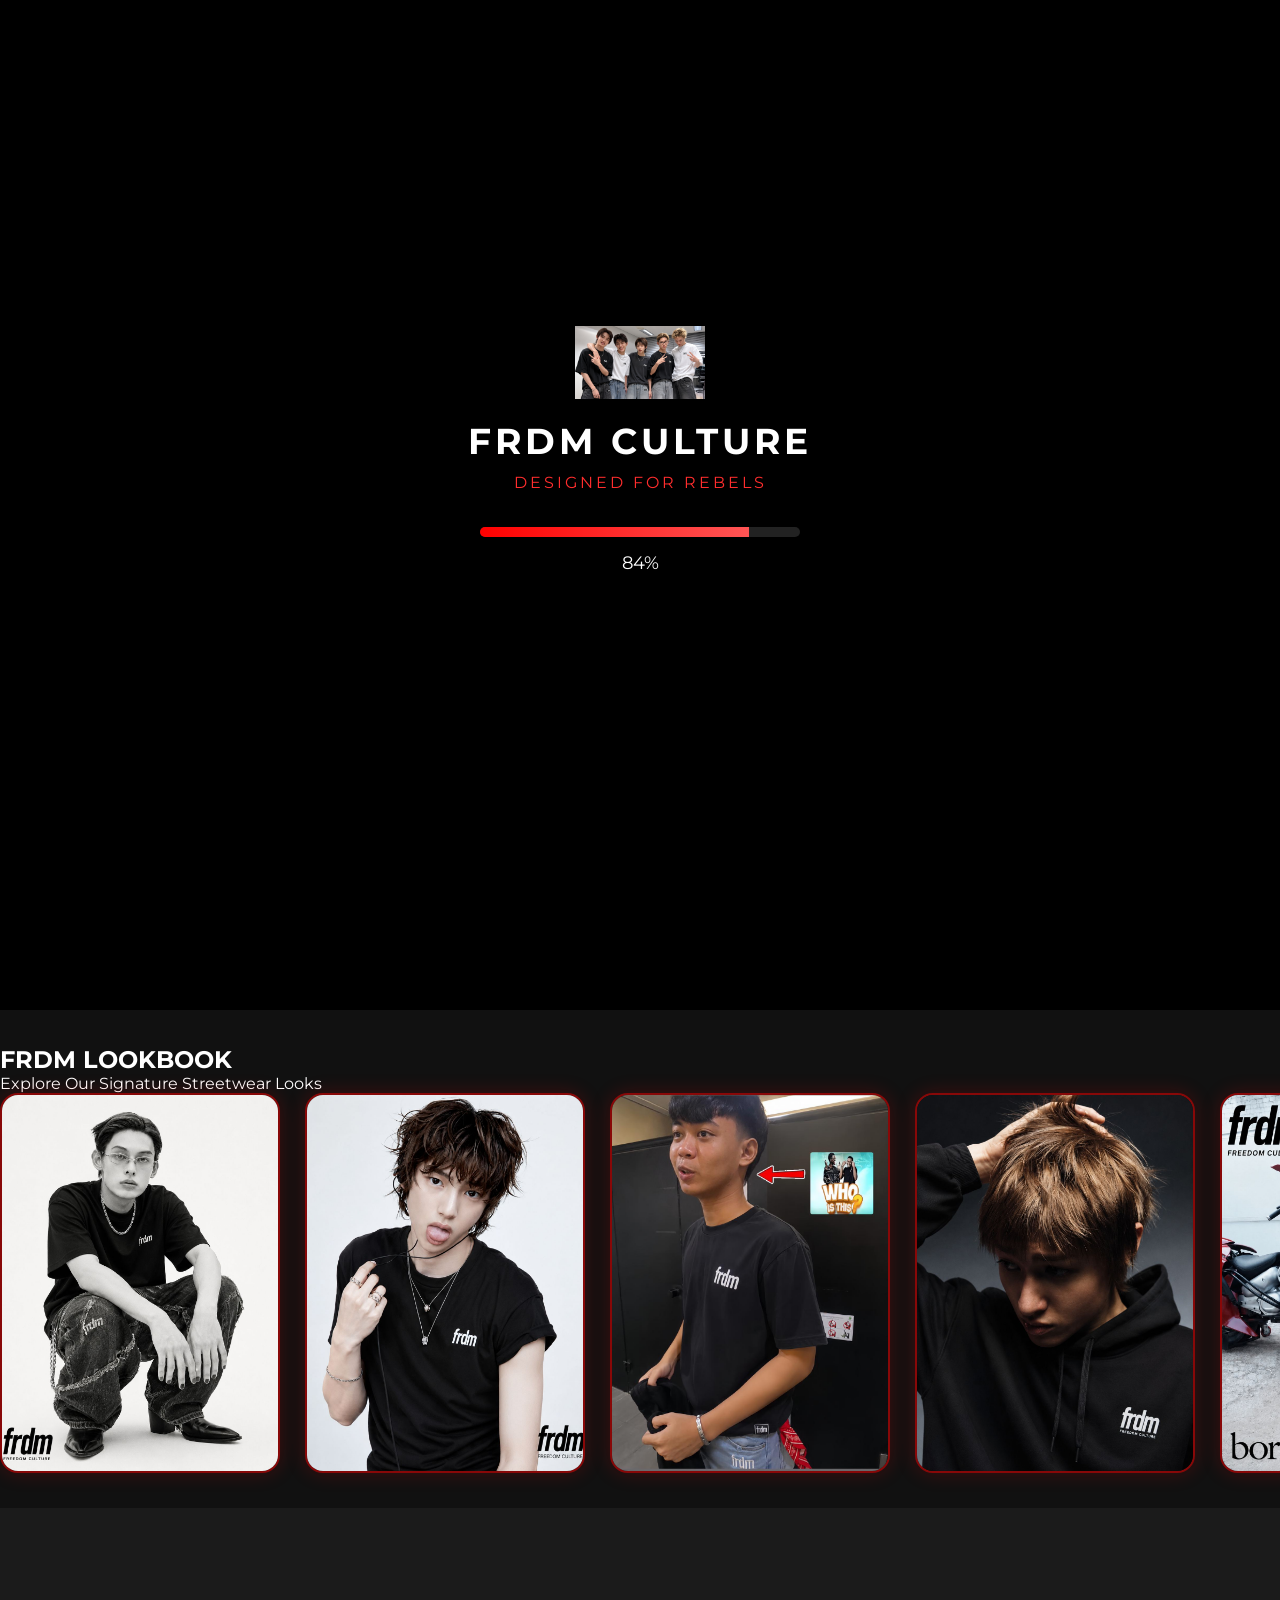
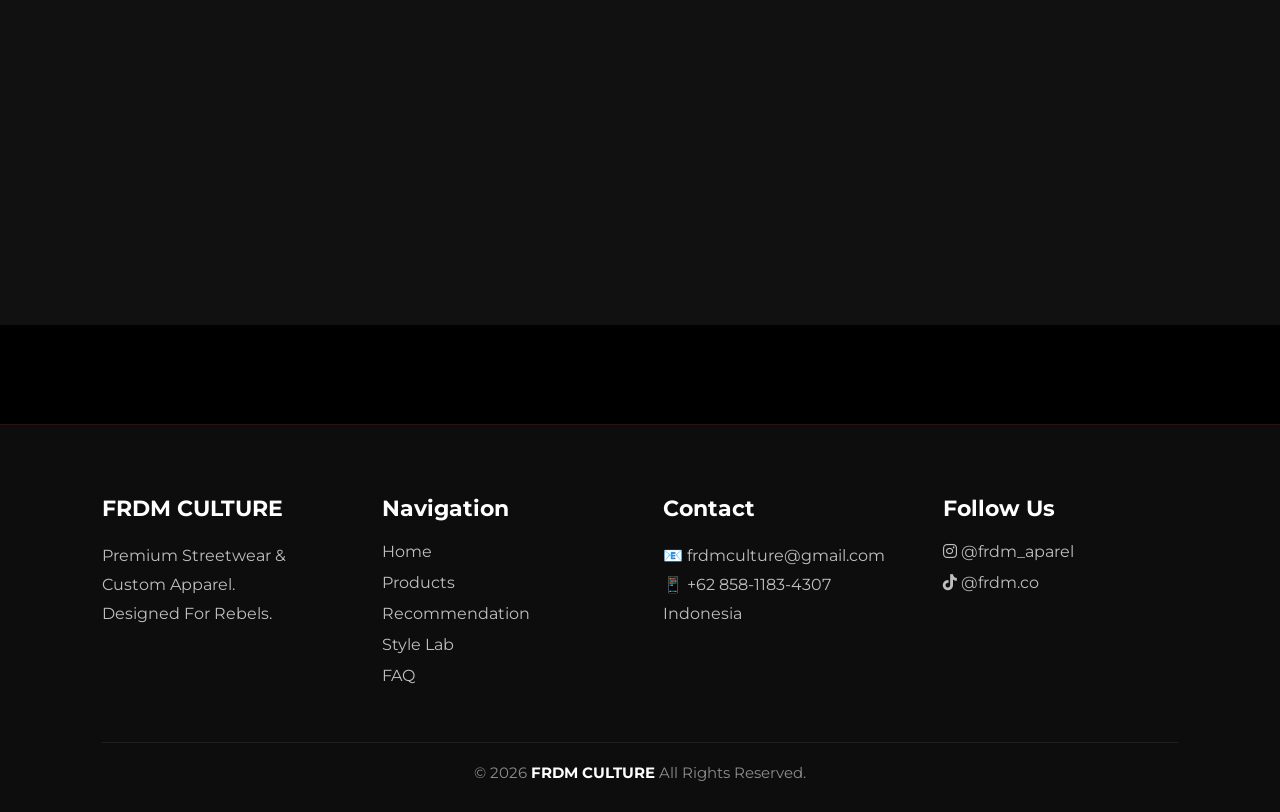
==== commit 6f962521: "Fix image source path in recommend card" ====
--- a/index.html
+++ b/index.html
@@ -472,7 +472,7 @@
 
             <div class="recommend-image">
 
-                <img src="look 1 home .jpeg" alt="Midnight Rebel">
+                <img src="look 1 home.jpeg" alt="Midnight Rebel">
 
             </div>
 
